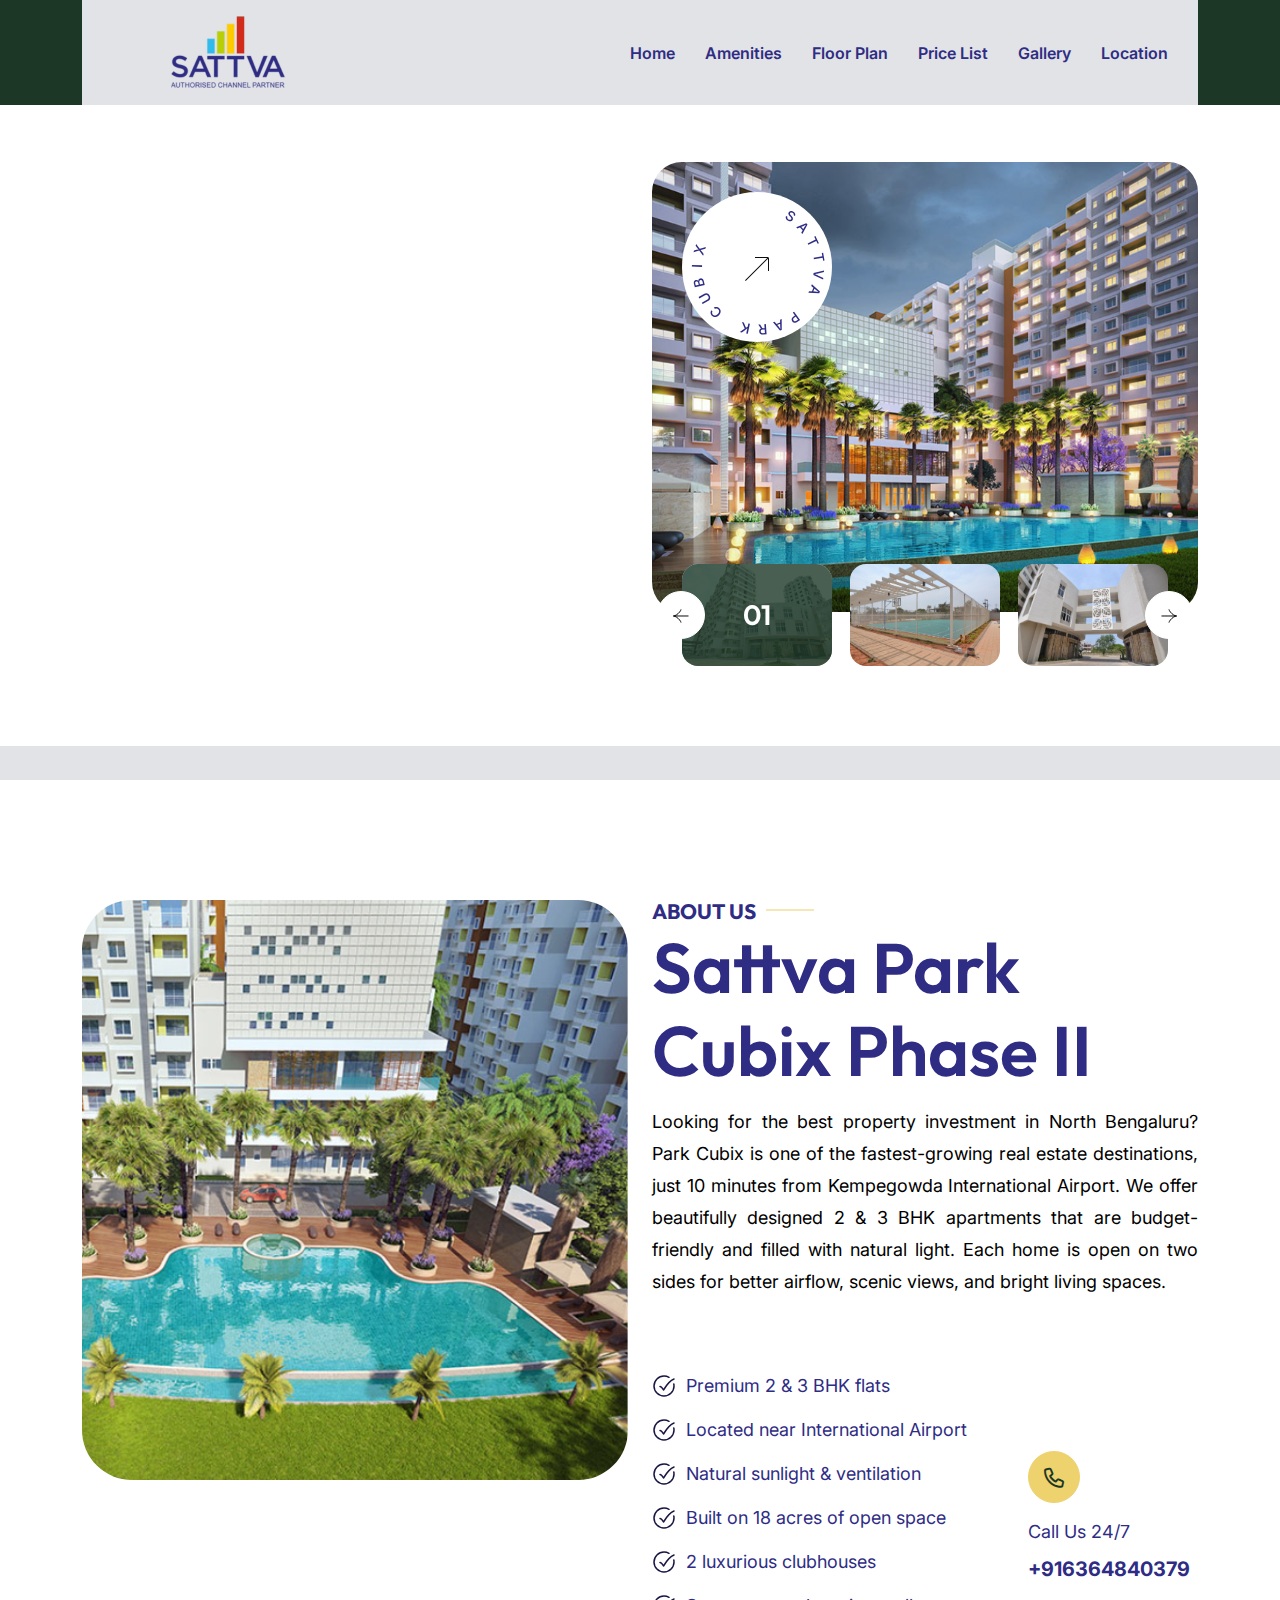
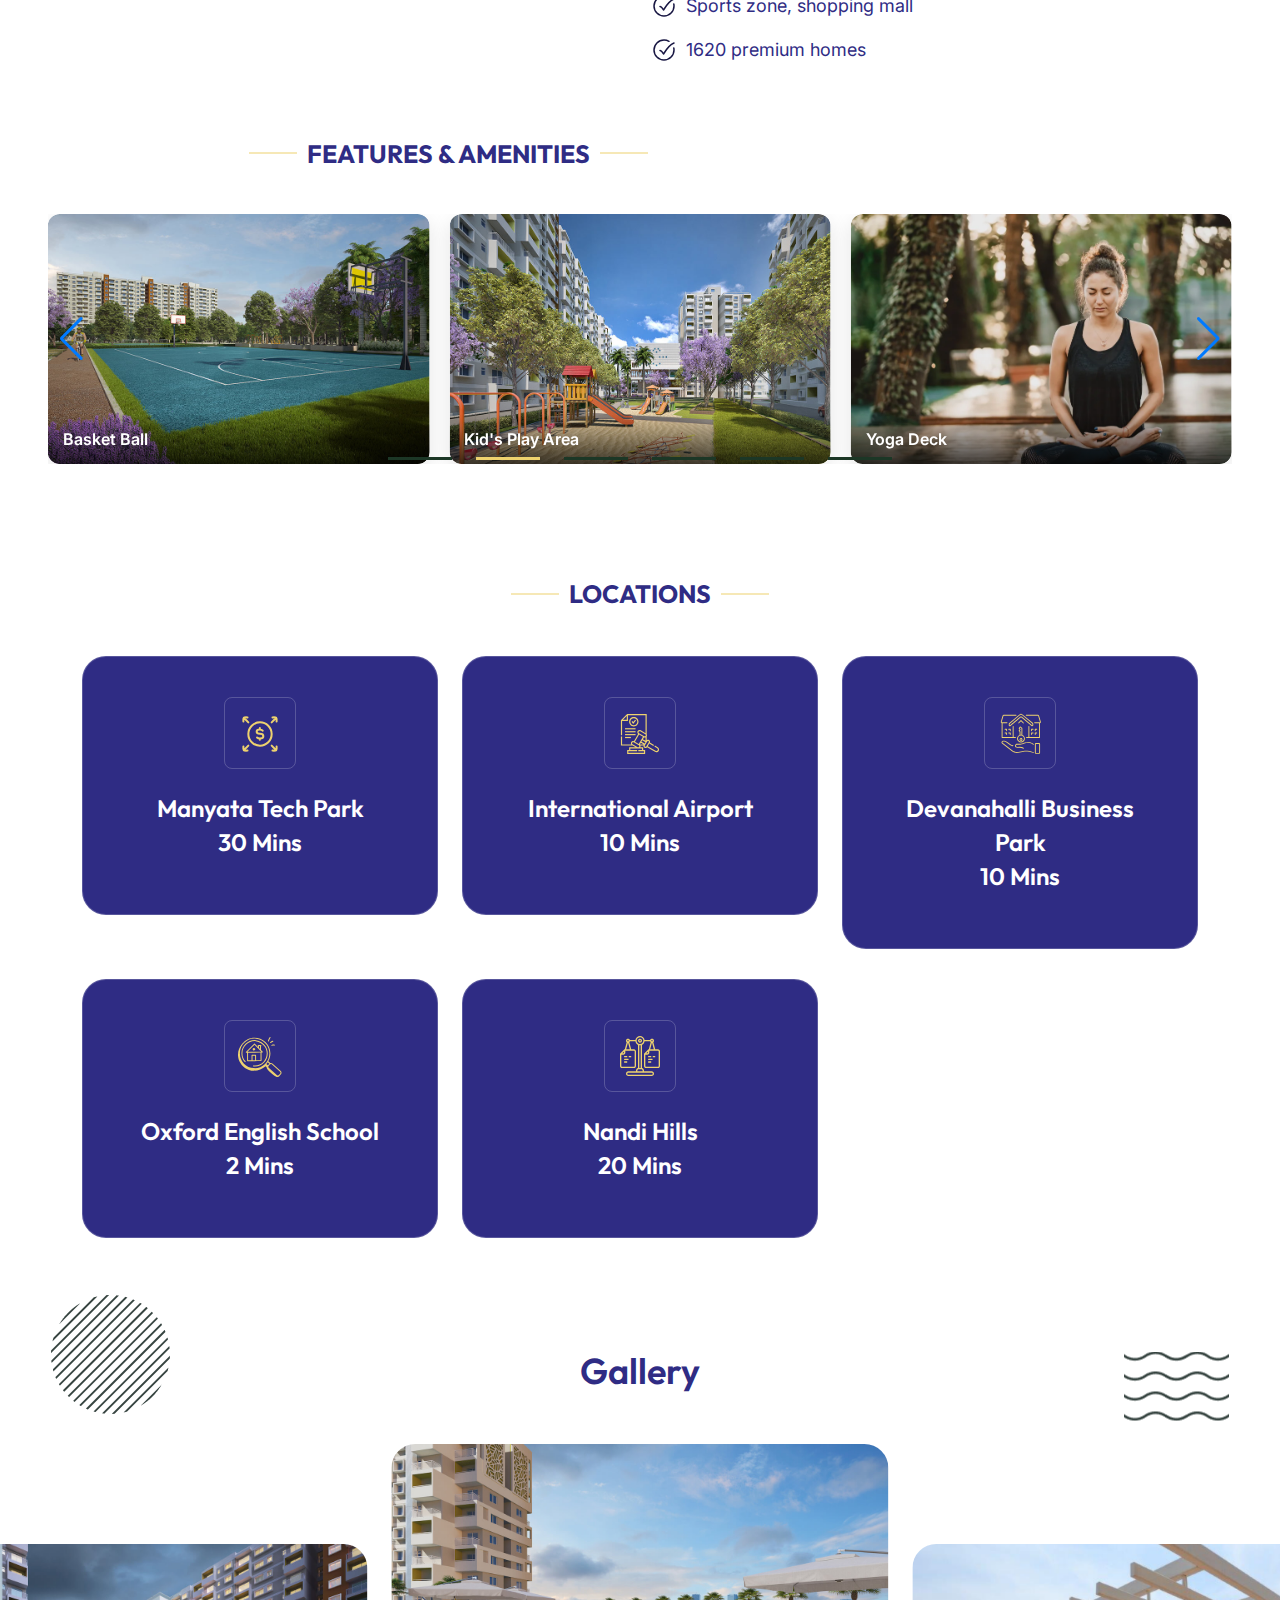
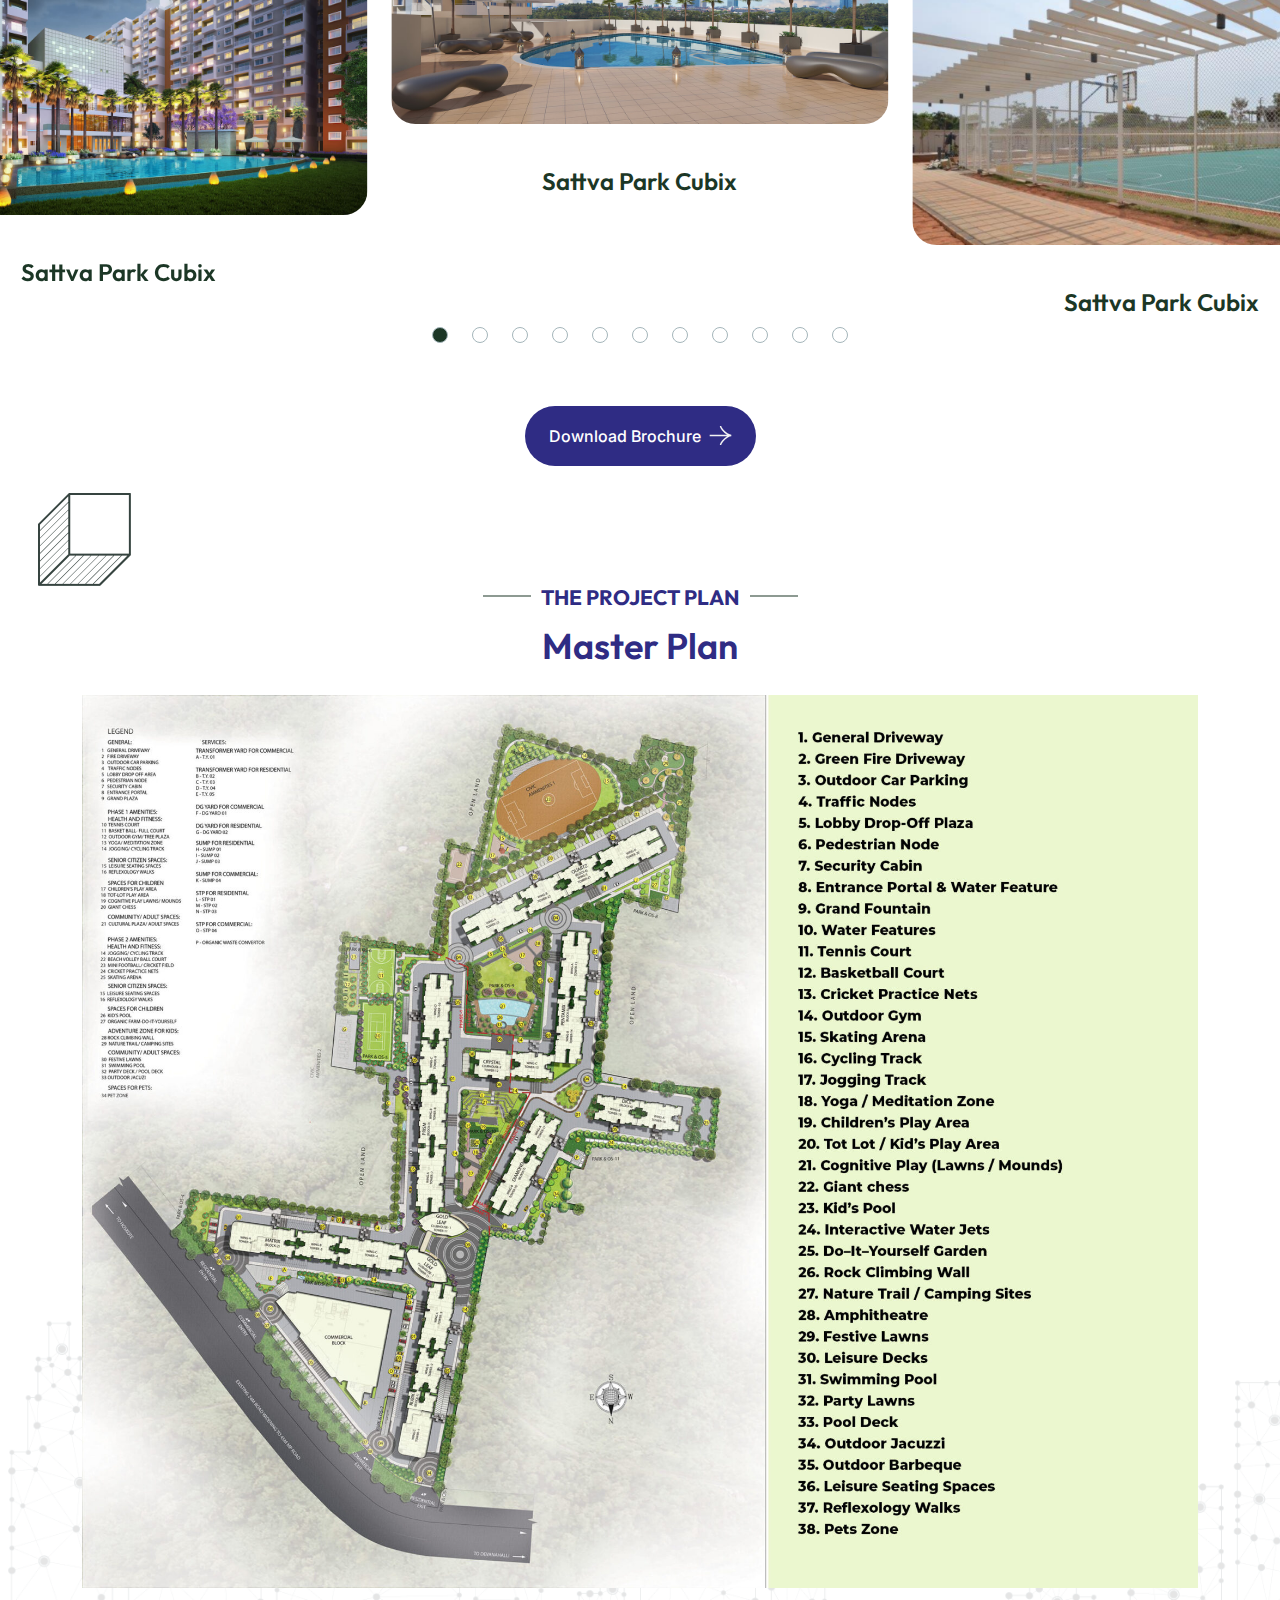
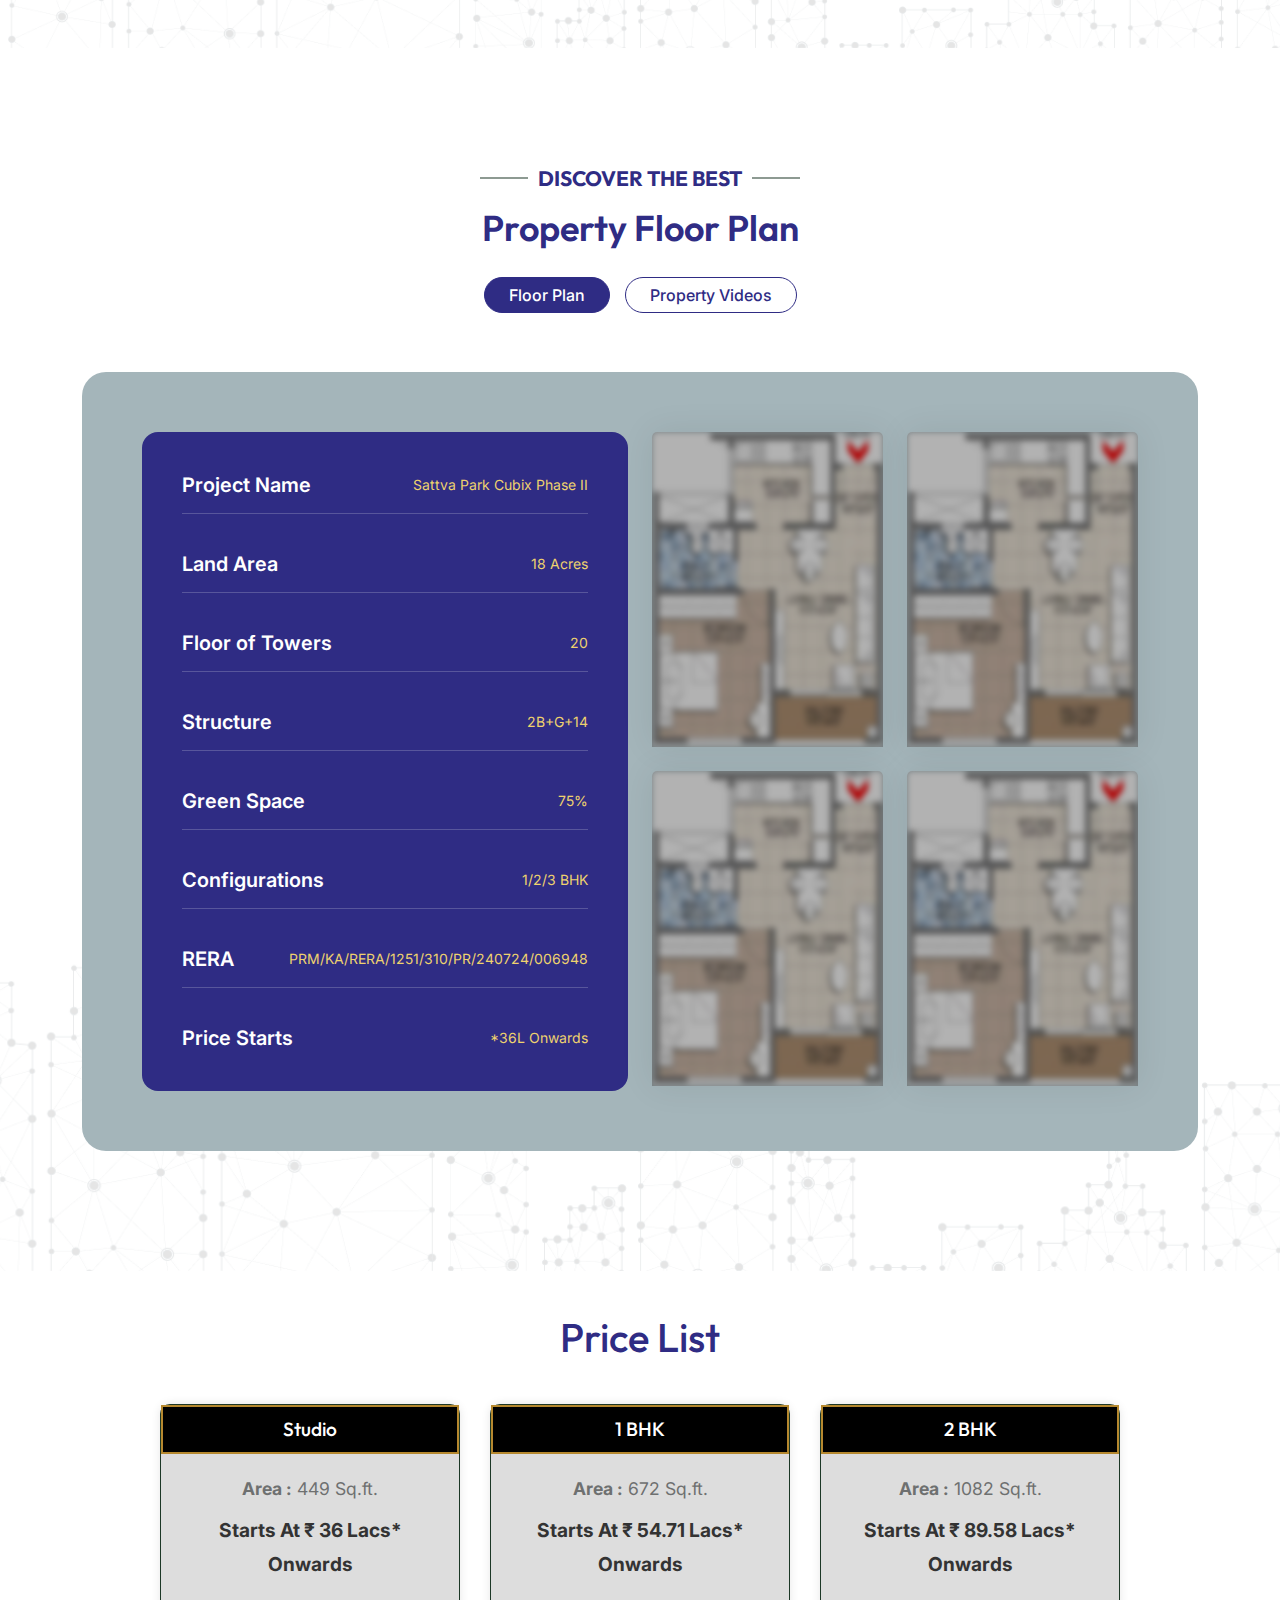
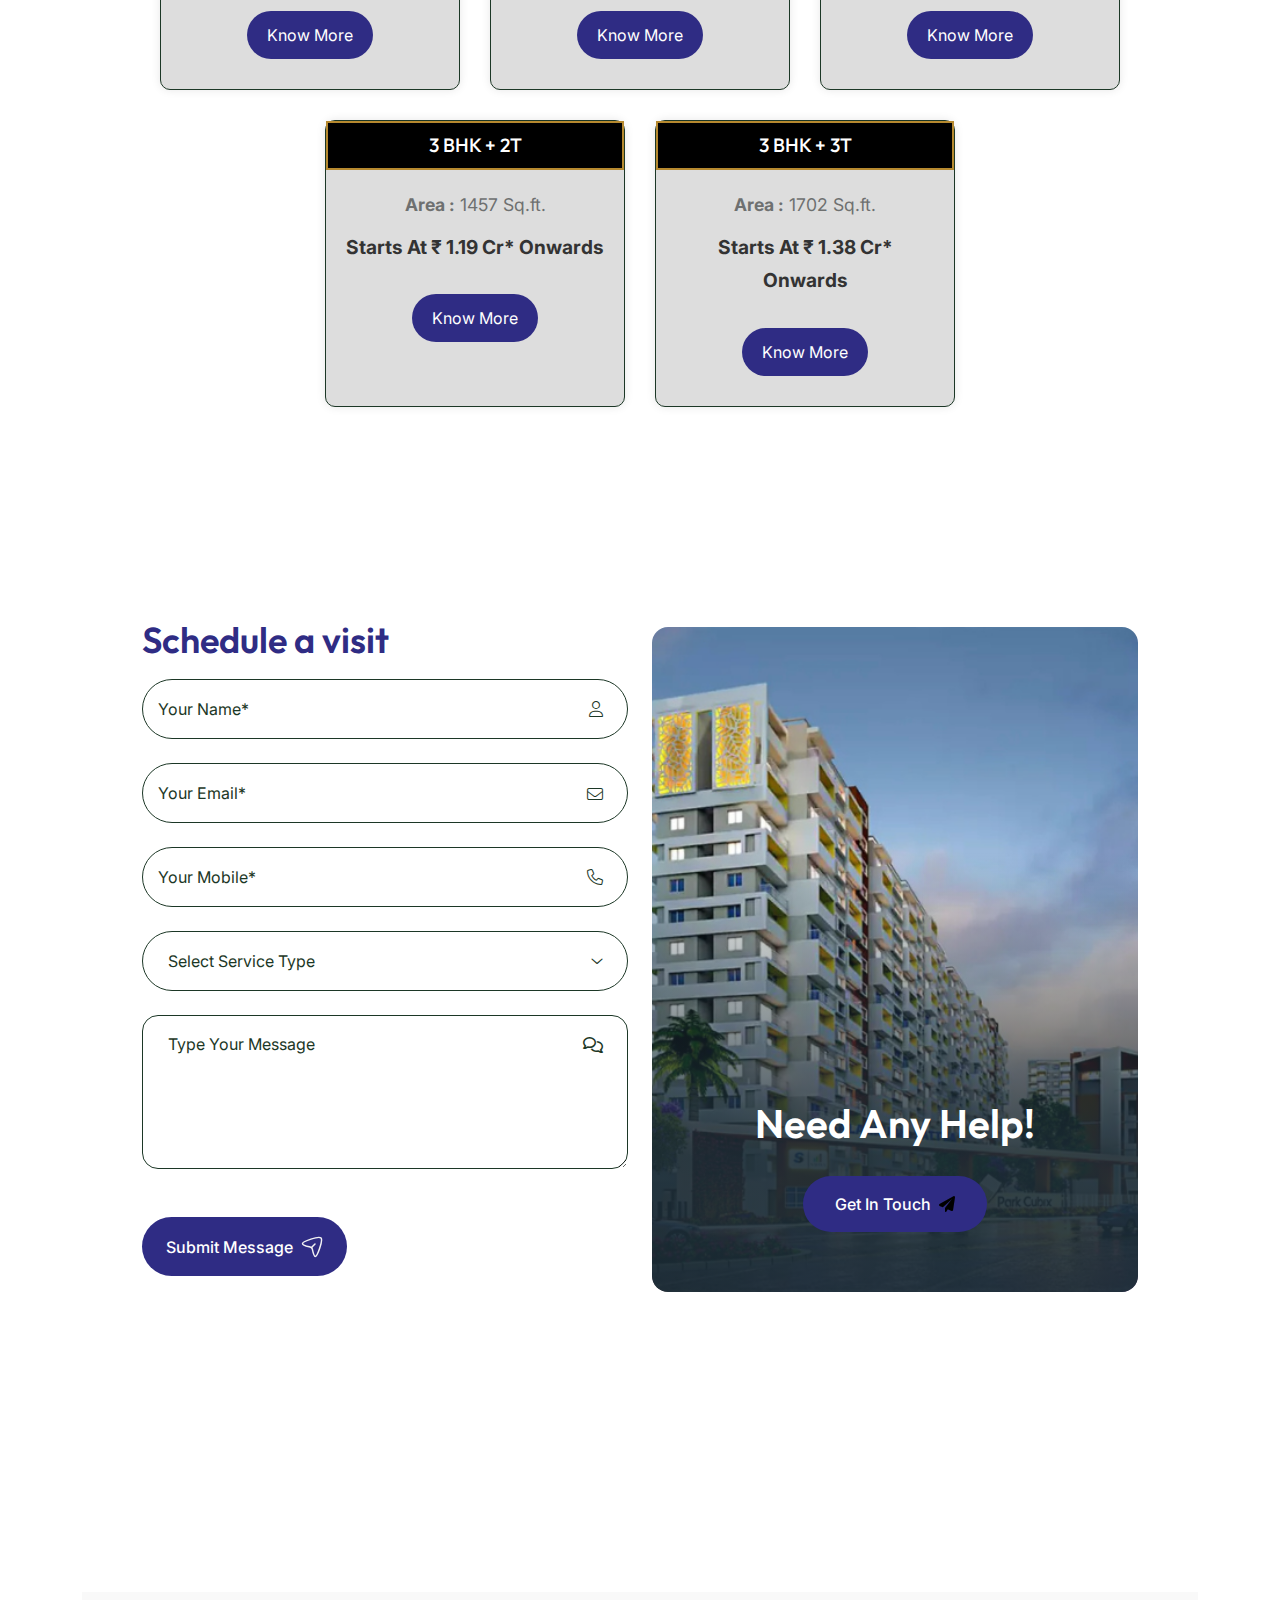
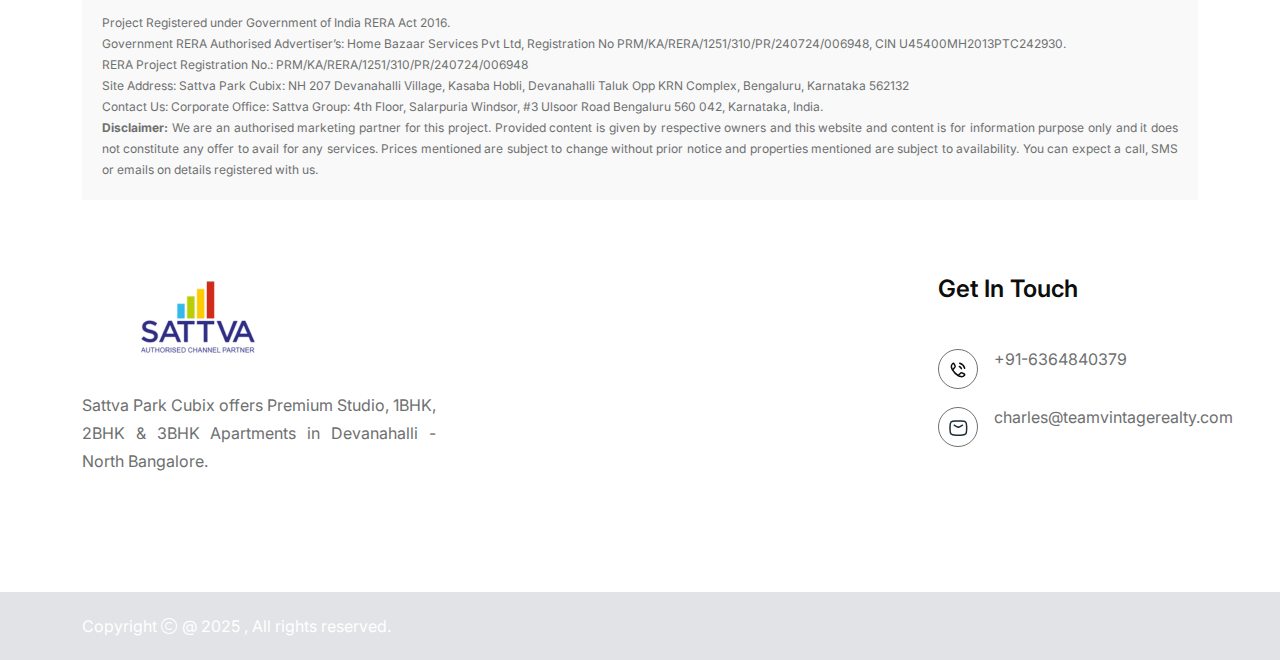
==== index.html @ a57d0920 "meta title and desc change" ====
<!DOCTYPE html>
<html class="no-js" lang="zxx" dir="ltr">
  <head>
    <meta charset="utf-8" />
    <meta http-equiv="x-ua-compatible" content="ie=edge" />
    <title>
      Sattva Park Cubix Devanahalli – Luxury 2 & 3BHK Apartments Bangalore
    </title>
    <meta name="author" content="Sattva" />
    <meta name="description" content="Ready-to-move smart homes by Sattva Group. Premium 2 & 3BHK flats near Bangalore Airport with top-class amenities. Book your site visit today!">
<meta name="keywords" content="Sattva Park Cubix, Park Cubix Phase 2, luxury apartments Bangalore, 2BHK flats Devanahalli, 3BHK for sale Bangalore, Sattva Group projects, ready to move flats near Airport, modern apartments Bangalore, premium homes Devanahalli">
    <meta name="robots" content="INDEX,FOLLOW" />

    <!-- Mobile Specific Metas -->
    <meta
      name="viewport"
      content="width=device-width, initial-scale=1, shrink-to-fit=no"
    />

    <!-- Favicons - Place favicon.ico in the root directory -->
    <link
      rel="apple-touch-icon"
      sizes="57x57"
      href="assets\img\icon\new\icon-57.png"
    />
    <link
      rel="apple-touch-icon"
      sizes="60x60"
      href="assets\img\icon\new\icon-60.png"
    />
    <link
      rel="apple-touch-icon"
      sizes="72x72"
      href="assets\img\icon\new\icon-72.png"
    />
    <link
      rel="apple-touch-icon"
      sizes="76x76"
      href="assets\img\icon\new\icon-76.png"
    />
    <link
      rel="apple-touch-icon"
      sizes="114x114"
      href="assets\img\icon\new\icon-114.png"
    />
    <link
      rel="apple-touch-icon"
      sizes="120x120"
      href="assets\img\icon\new\icon-114.png"
    />
    <link
      rel="apple-touch-icon"
      sizes="144x144"
      href="assets\img\icon\new\icon-144.png"
    />
    <link
      rel="apple-touch-icon"
      sizes="152x152"
      href="assets\img\icon\new\icon-152.png"
    />
    <link
      rel="apple-touch-icon"
      sizes="180x180"
      href="assets\img\icon\new\icon-180.png"
    />
    <link
      rel="icon"
      type="image/png"
      sizes="192x192"
      href="assets\img\icon\new\icon-192.png"
    />
    <!-- <link
      rel="icon"
      type="image/png"
      sizes="32x32"
      href="assets/img/favicons/favicon-32x32.png"
    />
    <link
      rel="icon"
      type="image/png"
      sizes="96x96"
      href="assets/img/favicons/favicon-96x96.png"
    />
    <link
      rel="icon"
      type="image/png"
      sizes="16x16"
      href="assets/img/favicons/favicon-16x16.png"
    /> -->
    <link rel="manifest" href="assets/img/favicons/manifest.json" />
    <meta name="msapplication-TileColor" content="#ffffff" />
    <meta
      name="msapplication-TileImage"
      content="assets\img\icon\new\icon-144.png"
    />
    <meta name="theme-color" content="#ffffff" />

    <!--==============================
	  Google Fonts
	============================== -->
    <link rel="preconnect" href="https://fonts.googleapis.com" />
    <link rel="preconnect" href="https://fonts.gstatic.com" crossorigin />
    <link
      href="https://fonts.googleapis.com/css2?family=Inter:wght@100..900&family=Outfit:wght@100..900&display=swap"
      rel="stylesheet"
    />

    <!--==============================
	    All CSS File
	============================== -->
    <!-- Bootstrap -->
    <link rel="stylesheet" href="assets/css/bootstrap.min.css" />
    <!-- Fontawesome Icon -->
    <link rel="stylesheet" href="assets/css/fontawesome.min.css" />
    <!-- Magnific Popup -->
    <link rel="stylesheet" href="assets/css/magnific-popup.min.css" />
    <!-- Swiper Js -->
    <link rel="stylesheet" href="assets/css/swiper-bundle.min.css" />
    <!-- datetimepicker -->
    <link rel="stylesheet" href="assets/css/jquery.datetimepicker.min.css" />
    <!-- Theme Custom CSS -->
    <link rel="stylesheet" href="assets/css/style.css" />
    <!-- Swiper CSS -->
<link rel="stylesheet" href="https://cdn.jsdelivr.net/npm/swiper@10/swiper-bundle.min.css" />

<!-- Swiper JS -->
<script src="https://cdn.jsdelivr.net/npm/swiper@10/swiper-bundle.min.js"></script>

  </head>

  <body class="bg-theme">
    <style>
     #priceTitle {
  scroll-margin-top: 600px !important;
}
      .th-hero-wrapper {
        background-color: #fff;
      }
      @media (min-width: 700px) {
        .modal-dialog {
          width: 400px;
        }
      }

      .modal-content {
        border-radius: 12px;
        border: none;
        box-shadow: 0 5px 20px rgba(0, 0, 0, 0.2);
      }

      .btn-warning {
        background-color: #bb8832;
        border: none;
      }

      .btn-warning:hover {
        background-color: #a67428;
      }

      input.form-control {
        border-radius: 6px;
        padding: 10px 15px;
        font-size: 16px;
      }

      @media (max-width: 576px) {
        .modal-dialog {
          margin: 1rem;
        }

        .modal-content {
          padding: 1rem;
        }
      }

      .custom-modal {
        background: #fff !important;
        border-radius: 12px;
        border: 1px solid rgba(0, 0, 0, 0.15);
        box-shadow: 0 5px 20px rgba(0, 0, 0, 0.2);
        padding: 1rem;
        position: relative;
      }
      .custom-modal .btn-close {
        filter: invert(1); /* Turns black icon white */
        opacity: 1;
      }

      /* Optional: Add hover effect */
      .custom-modal .btn-close:hover {
        filter: invert(0.8);
      }
      .custom-close {
        position: absolute;
        top: 10px;
        right: 12px;
        z-index: 10;
      }

      .modal-body input.form-control {
        background-color: #f0f9f5;
        border-radius: 8px;
        padding: 10px;
        border: 1px solid #ccc;
        font-size: 14px;
      }

      .modal-body button.btn-warning {
        background-color: #c88d2f;
        border: none;
        border-radius: 8px;
        font-size: 16px;
      }

      .modal-body i.bi {
        font-size: 16px;
      }

      .floor-img {
        width: 100%;
        height: 315px !important;
        filter: blur(3px) !important;
      }

      /* price list*/
.price-section {
  width: 100%;
  padding: 40px 20px;
  box-sizing: border-box;
  text-align: center;
}

.price-section h2 {
  color: #fcfcfc;
  font-size: 2.5em;
  margin-bottom: 40px;
}

.price-grid {
  display: flex;
  flex-wrap: wrap;
  justify-content: center;
  gap: 30px;
}

.price-card {
  background-color: #ddd;
  width: 300px;
  border-radius: 10px;
  padding: 30px 20px;
  box-shadow: 0 0 10px rgba(0,0,0,0.1);
  text-align: left;
  position: relative;
}

.price-card h3 {
  background-color: black;
  color: white;
  padding: 10px;
  margin: -30px -20px 20px;
  font-size: 1.2em;
  border: 2px solid #b6892f;
  text-align: center;
}

.price-card p {
  margin: 10px 0;
  font-size: 1.1em;
}

.price-card p span {
  font-weight: bold;
}

.price-card .price {
  font-weight: bold;
  font-size: 1.2em;
  color: #333;
  text-align: center;
}

.price-card .btn {
  display: inline-block;
  margin-top: 20px;
  padding: 12px 20px;
  background-color: #2f2c84;
  color: white;
  border: none;
  border-radius: 25px;
  font-size: 1em;
  cursor: pointer;
  text-align: center;
  text-decoration: none;
}

.btn:hover {
  background-color: #9a7226;
}

@media (max-width: 768px) {
  .price-card {
    width: 100%;
    max-width: 90%;
  }
}
.about-area-8{
  padding-bottom:5rem
}

      .btn-floor {
        margin: 24px;
        background-color: #bb8832;
        color: white;
        padding: 12px 25px;
        font-size: 16px;
        border: none;
        border-radius: 30px;
        cursor: pointer;
        font-weight: bold;
        box-shadow: 0 4px 10px rgba(0, 0, 0, 0.2);
        transition: background-color 0.3s ease;
      }

      .btn-floor:hover {
        background-color: #a16e1c;
      }
      .sidebar-btn{
        background-color: transparent;
      }
      .header-layout4 .menu-area,.header-layout4 .sticky-wrapper.sticky,.bg-theme{
background-color: #E1E3E6 !important
      }
      .about-area-8,#features,#ourLocations,.pfd-card,.mobile-logo,#contact-sec,#priceList{
        background-color:#ffffff !important ;
      }
.main-menu a,.text-theme,.sub-title3,.hero-8 .about-tag .about-experience-tag,.sub-title3,.sec-title,.checklist.style6 li,.btn-title,.priceList{
  color: #2f2c84 !important;
}
.checklist.style6 li:before{
  filter: brightness(0.5);
}
 .th-btn.style-border,.th-btn.style-border:hover,.sidebar-btn.style2 .line,.th-btn.style2,.style5,.sidebar-btn span{
  background-color:#2f2c84 !important
}
.th-btn,.th-btn:hover,.th-btn.style-border:hover{
  color:#ffffff;
  cursor: pointer;
}
.th-btn.style-border4,.property-plan-tabs .nav-item .nav-link{
  border: 1px solid #2f2c84;
  color: #2f2c84 !important;
}
.th-btn.style-border4:hover,.property-plan-tabs .nav-item .nav-link.active,.th-btn{
  background-color:#2f2c84 ;
  color:#ffffff !important;
}
.hero-8{
  padding-top: 10rem !important;
  margin-bottom: 34px !important;
}
.hero-desc{
  color:#A4B5BA !important
}
#features {
  scroll-margin-top: 80px; /* Adjust this based on your header height */
}
    </style>
    <!--[if lte IE 9]>
      <p class="browserupgrade">
        You are using an <strong>outdated</strong> browser. Please
        <a href="https://browsehappy.com/">upgrade your browser</a> to improve
        your experience and security.
      </p>
    <![endif]-->

    <!--********************************
   		Code Start From Here 
	******************************** -->
    <!-- <div class="cursor-follower"></div> -->

    <!-- slider drag cursor -->
    <!-- <div class="slider-drag-cursor">
      <i class="fas fa-angle-left me-2"></i> DRAG
      <i class="fas fa-angle-right ms-2"></i>
    </div> -->

    <!--==============================
     Preloader
  ==============================-->
    <!-- <div id="preloader" class="preloader">
      <button class="th-btn style2 preloaderCls">Cancel Preloader</button>
      <div id="loader" class="th-preloader">
        <div class="animation-preloader">
          <div class="txt-loading">
            <span preloader-text="R" class="characters">R</span>

            <span preloader-text="E" class="characters">E</span>

            <span preloader-text="A" class="characters">A</span>

            <span preloader-text="L" class="characters">L</span>

            <span preloader-text="A" class="characters">A</span>

            <span preloader-text="R" class="characters">R</span>
          </div>
        </div>
      </div>
    </div> -->

    <!--==============================
    Mobile Menu
  ============================== -->
    <div class="th-menu-wrapper onepage-nav">
      <div class="th-menu-area text-center">
        <button class="th-menu-toggle"><i class="fal fa-times"></i></button>
        <div class="mobile-logo">
          <a href="index.html">
            <img src="assets/img/project/logo 190.png" alt="Sattva" />
          </a>
        </div>
        <div class="th-mobile-menu">
          <ul>
            <li>
              <a href="#hero"> Home </a>
            </li>
            <li class="">
              <a href="#features"> Amenities </a>
            </li>
            <li class="">
              <a href="#floorPlan"> Floor Plan </a>
            </li>
            <li class="">
              <a href="#pricelist"> Price List </a>
            </li>
            <li class="">
              <a href="#gallerySection"> Gallery </a>
            </li>
            <li class="">
              <a href="#ourLocations"> Location </a>
            </li>
          </ul>
        </div>
      </div>
    </div>
    <!--==============================
    Sidemenu
============================== -->
    <div class="sidemenu-wrapper sidemenu-info d-none d-lg-block">
      <div class="sidemenu-content">
        <button class="closeButton sideMenuCls">
          <i class="far fa-times"></i>
        </button>
        <div class="widget">
          <div class="th-widget-about">
            <div class="about-logo">
              <a href="index.html"
                ><img src="assets/img/project/logo-trans.png" alt="Sattva"
              /></a>
            </div>
            <p class="about-text">
              Sattva Park Cubix offers Premium Studio, 1BHK, 2BHK & 3BHK Apartments in Devanahalli - North Bangalore. 
              The project spreads across 18 Acres (Phase-1: Ready To Occupy & Phase-2: Pre-Launch) and comprises of 
              1608 Premium Homes (2B+G+14 Floors) Open From 2 Sides for cross ventilation & natural sunlight.
            </p>
          </div>
        </div>
        <div class="widget">
          <h3 class="widget_title openCallbackModal">Get In Touch</h3>
          <div class="th-widget-contact">
            <div class="info-box_text">
              <div class="icon">
                <img src="assets/img/icon/location-dot.svg" alt="img" />
              </div>
              <div class="details">
                <!-- <p>789 Inner Lane, Holy park,</p> -->
                <p>Devanahalli, Bangalore</p>
              </div> 
            </div>
            <div class="info-box_text">
              <div class="icon">
                <img src="assets/img/icon/phone.svg" alt="img" />
              </div>
              <div class="details">
                <p>
                  <a href="tel:+0123456789" class="info-box_link"
                    >+91-6364840379</a
                  >
                </p>
                <!-- <p>
                  <a href="tel:+09876543210" class="info-box_link"
                    >+09 876 543 210</a
                  >
                </p> -->
              </div>
            </div>
            <div class="info-box_text">
              <div class="icon">
                <img src="assets/img/icon/envelope.svg" alt="img" />
              </div>
              <div class="details">
                <p>
                  <a href="mailto:mailinfo00@sattva.com" class="info-box_link"
                    >charles@teamvintagerealty.com</a
                  >
                </p>
                <!-- <p>
                  <a href="mailto:support24@sattva.com" class="info-box_link"
                    >support24@sattva.com</a
                  >
                </p> -->
              </div>
            </div>
          </div>
        </div>
        <div class="widget newsletter-widget">
          <h3 class="widget_title">Get More Detail</h3>
          <form class="newsletter-form">
            <div class="form-group">
              <input
                class="form-control"
                type="email"
                placeholder="Email Address"
                required=""
              />
              <button type="submit" class="th-btn">
                <i class="far fa-paper-plane text-theme"></i>
              </button>
            </div>
          </form>
          <div class="th-social style2">
            <a href="https://www.facebook.com/"
              ><i class="fab fa-facebook-f"></i
            ></a>
            <a href="https://www.twitter.com/"
              ><i class="fab fa-twitter"></i
            ></a>
            <a href="https://www.linkedin.com/"
              ><i class="fab fa-linkedin-in"></i
            ></a>
            <!-- <a href="https://www.behance.com/"
              ><i class="fab fa-behance"></i
            ></a>
            <a href="https://www.vimeo.com/"><i class="fab fa-vimeo-v"></i></a> -->
          </div>
        </div>
      </div>
    </div>
    <!-- Button to trigger modal (optional) -->

    <!-- Modal -->
    <div
      class="modal fade"
      id="callbackModal"
      tabindex="-1"
      aria-labelledby="callbackModalLabel"
      aria-hidden="true"
    >
      <div class="modal-dialog modal-sm modal-dialog-centered">
        <div class="modal-content custom-modal">
          <button
            type="button"
            class="btn-close custom-close"
            data-bs-dismiss="modal"
            aria-label="Close"
          ></button>

          <div class="modal-body text-center">
            <img
              src="assets/img/sattvalogo.png"
              alt="Sattva Logo"
              class="img-fluid mb-3"
              style="max-height: 60px"
            />
            <form id="contact-form">
            <input
            name="name"
              type="text"
              class="form-control mb-2"
              placeholder="Your Full Name"
              required
            />
            <input
              type="email"
              name="email"
              class="form-control mb-2"
              placeholder="Email Address"
              required
            />
            <input
              type="text"
              name="mobile"
              class="form-control mb-3"
              placeholder="Phone/Mobile"
              required
            />
            <input type="hidden" name="_cc" value="visupriya.udt@gmail.com,sujaymaster111@gmail.com">
            <input type="hidden" name="_captcha" value="false">
            <button type="submit" name="mobile" class="btn btn-warning w-100 fw-bold mb-2">
              GET CALL BACK
            </button>
          </form>
            <button
              class="btn btn-warning w-100 d-flex align-items-center justify-content-center"
            >
              <i class="bi bi-telephone-fill me-2"></i> +916364840379
            </button>
            <div id="status" style="color: green;margin-top: 1rem;"></div>
          </div>
        </div>
      </div>
    </div>

    <!--==============================
	Header Area
==============================-->
    <header class="th-header header-layout4 onepage-nav">
      <div class="sticky-wrapper">
        <!-- Main Menu Area -->
        <div class="container">
          <div class="menu-area">
            <div class="row align-items-center justify-content-between">
              <div class="col-auto">
                <div class="header-logo">
                  <a href="index.html">
                    <img src="assets/img/project/logo-trans.png" alt="Sattva" />
                  </a>
                </div>
              </div>
              <div class="col-auto">
                <nav class="main-menu d-none d-lg-inline-block">
                  <ul>
                    <li class="">
                      <a href="#hero"> Home </a>
                    </li>
                    <li class="">
                      <a href="#features"> Amenities </a>
                    </li>
                    <li class="">
                      <a href="#floorPlan"> Floor Plan </a>
                    </li>
                    <li class="">
                      <a href="#priceTitle"> Price List </a>
                    </li>
                    <li class="">
                      <a href="#gallerySection"> Gallery </a>
                    </li>
                    <li class="">
                      <a href="#ourLocations"> Location </a>
                    </li>
                    <!-- <li><a href="#about-sec"> About Us </a></li>
                    <li>
                      <a href="#property-sec"> Properties </a>
                    </li>
                    <li>
                      <a href="#team-sec"> Agents </a>
                    </li>
                    <li>
                      <a href="#blog-sec"> Blog </a>
                    </li>
                    <li><a href="#contact-sec"> Contact Us </a></li> -->
                  </ul>
                </nav>
                <div class="header-button d-flex d-lg-none">
                  <button type="button" class="th-menu-toggle sidebar-btn">
                    <span class="line"></span>
                    <span class="line"></span>
                    <span class="line"></span>
                  </button>
                </div>
              </div>
              <div class="col-auto d-none d-xxl-block">
                <div class="header-button">
                  <a
                    onclick="openCallbackModal()"
                    class="th-btn style-border th-btn-icon"
                    >Request A Visit</a
                  >
                  <button
                    type="button"
                    class="simple-icon sideMenuInfo sidebar-btn style2"
                  >
                    <span class="line"></span>
                    <span class="line"></span>
                    <span class="line"></span>
                  </button>
                </div>
              </div>
            </div>
          </div>
        </div>
      </div>
    </header>

    <!--==============================
Hero Area
==============================-->
    <div class="th-hero-wrapper hero-8" id="hero">
      <div class="container">
        <div
          class="swiper th-slider hero-slider8"
          id="heroSlide8"
          data-slider-options='{"effect":"fade","loop":false,"autoHeight": true,"thumbs":{"swiper":".hero-grid-thumb"}}'
        >
          <div class="swiper-wrapper">
            <div class="swiper-slide">
              <div class="hero-inner">
                <div class="row gy-50 align-items-center">
                  <div class="col-xl-6">
                    <div class="hero-style8">
                      <span
                        class="sub-title3 before-none"
                        data-ani="slideinup"
                        data-ani-delay="0.3s"
                        ></span
                      >
                      <h6 class="hero-title text-theme">
                        <span
                          class="title1"
                          data-ani="slideinup"
                          data-ani-delay="0.4s"
                        >
                        Live Close to Airport, Work, and Nature 
                        </span>
                      </h6>
                      <p
                        class="hero-text text-theme hero-desc"
                        data-ani="slideinup"
                        data-ani-delay="0.6s"
                      >Sattva Park Cubix – Premium Studio, 1, 2 & 3 BHK Apartments in Devanahalli, North Bangalore.
                      Spread across 18 acres with 1608 premium homes (2B+G+14 floors), offering excellent cross ventilation and natural sunlight. 
                      Phase 1: Ready to Occupy | Phase 2: Pre-Launch.Premium 1, 2 & 3 BHK Apartments in Devanahalli – Book Now!
                      </p>
                      <div
                        class="btn-wrap"
                        data-ani="slideinup"
                        data-ani-delay="0.7s"
                      >
                        <a
                          onclick="openCallbackModal()"
                          class="th-btn style2 th-btn-icon"
                          >Request A Visit</a
                        >
                        <a
                          href="contact.html"
                          class="th-btn style-border4 th-btn-icon openCallbackModal"
                          >Download Brochures</a
                        >
                      </div>
                    </div>
                  </div>
                  <div class="col-xl-6">
                    <div class="hero-thumb8-1">
                      <div
                        class="thumb"
                        data-mask-src="assets\img\project\sattva-8011.png"
                      >
                        <img
                          src="assets\img\sattva-banner.png"
                          alt="img"
                        />
                      </div>
                      <div class="about-tag">
                        <div class="about-experience-tag">
                          <span class="circle-title-anime"
                            >Sattva Park Cubix</span
                          >
                        </div>
                        <div class="about-tag-thumb">
                          <img
                            src="assets/img/icon/arrow-long-top2.svg"
                            alt="img"
                          />
                        </div>
                      </div>
                    </div>
                  </div>
                </div>
              </div>
            </div>
            <div class="swiper-slide">
              <div class="hero-inner">
                <div class="row gy-50 align-items-center">
                  <div class="col-xl-6">
                    <div class="hero-style8">
                      <span
                        class="sub-title3 before-none"
                        data-ani="slideinup"
                        data-ani-delay="0.3s"
                        ></span
                      >
                      <h1 class="hero-title text-theme">
                        <span
                          class="title1"
                          data-ani="slideinup"
                          data-ani-delay="0.4s"
                        >
                        Ready-to-Move Apartments in Devanahalli 
                        </span>
                      </h1>
                      <p
                        class="hero-text text-theme hero-desc"
                        data-ani="slideinup"
                        data-ani-delay="0.6s"
                      >
                      Sattva Park Cubix – Premium Studio, 1, 2 & 3 BHK Apartments in Devanahalli, North Bangalore.
                      Spread across 18 acres with 1608 premium homes (2B+G+14 floors), offering excellent cross ventilation and natural sunlight. 
                      Phase 1: Ready to Occupy | Phase 2: Pre-Launch.Premium 1, 2 & 3 BHK Apartments in Devanahalli – Book Now!
                      </p>
                      <div
                        class="btn-wrap"
                        data-ani="slideinup"
                        data-ani-delay="0.7s"
                      >
                        <a
                          href="contact.html"
                          class="th-btn style2 th-btn-icon openCallbackModal"
                          >Request A Visit</a
                        >
                        <a
                          href="contact.html"
                          class="th-btn style-border4 th-btn-icon openCallbackModal"
                          >Download Brochures</a
                        >
                      </div>
                    </div>
                  </div>
                  <div class="col-xl-6">
                    <div class="hero-thumb8-1">
                      <div
                        class="thumb"
                        data-mask-src="assets\img\project\sattva-8012.png"
                      >
                        <img
                          src="assets\img\sattva-banner.png"
                          alt="img"
                        />
                      </div>
                      <div class="about-tag">
                        <div class="about-experience-tag">
                          <span class="circle-title-anime"
                            >Sattva Your Dream Home</span
                          >
                        </div>
                        <div class="about-tag-thumb">
                          <img
                            src="assets/img/icon/arrow-long-top2.svg"
                            alt="img"
                          />
                        </div>
                      </div>
                    </div>
                  </div>
                </div>
              </div>
            </div>
            <div class="swiper-slide">
              <div class="hero-inner">
                <div class="row gy-50 align-items-center">
                  <div class="col-xl-6">
                    <div class="hero-style8">
                      <span
                        class="sub-title3 before-none"
                        data-ani="slideinup"
                        data-ani-delay="0.3s"
                        ></span
                      >
                      <h1 class="hero-title text-theme">
                        <span
                          class="title1"
                          data-ani="slideinup"
                          data-ani-delay="0.4s"
                        >
                        Your Dream Home in Devanahalli
                        </span>
                      </h1>
                      <p
                        class="hero-text text-theme hero-desc"
                        data-ani="slideinup"
                        data-ani-delay="0.6s"
                      >
                      Sattva Park Cubix – Premium Studio, 1, 2 & 3 BHK Apartments in Devanahalli, North Bangalore.
                      Spread across 18 acres with 1608 premium homes (2B+G+14 floors), offering excellent cross ventilation and natural sunlight. 
                      Phase 1: Ready to Occupy | Phase 2: Pre-Launch.Premium 1, 2 & 3 BHK Apartments in Devanahalli – Book Now!
                      </p>
                      <div
                        class="btn-wrap"
                        data-ani="slideinup"
                        data-ani-delay="0.7s"
                      >
                        <a
                          href="contact.html"
                          class="th-btn style2 th-btn-icon openCallbackModal"
                          >Request A Visit</a
                        >
                        <a
                          href="contact.html"
                          class="th-btn style-border4 th-btn-icon openCallbackModal"
                          >Download Brochures</a
                        >
                      </div>
                    </div>
                  </div>
                  <div class="col-xl-6">
                    <div class="hero-thumb8-1">
                      <div
                        class="thumb"
                        data-mask-src="assets\img\project\sattva-8013.png"
                      >
                        <img
                          src="assets\img\project\sattva-801b2.png"
                          alt="img"
                        />
                      </div>
                      <div class="about-tag">
                        <div class="about-experience-tag">
                          <span class="circle-title-anime"
                            >Sattva Your Dream Home</span
                          >
                        </div>
                        <div class="about-tag-thumb">
                          <img
                            src="assets/img/icon/arrow-long-top2.svg"
                            alt="img"
                          />
                        </div>
                      </div>
                    </div>
                  </div>
                </div>
              </div>
            </div>
            <div class="swiper-slide">
              <div class="hero-inner">
                <div class="row gy-50 align-items-center">
                  <div class="col-xl-6">
                    <div class="hero-style8">
                      <span
                        class="sub-title3 before-none"
                        data-ani="slideinup"
                        data-ani-delay="0.3s"
                        ></span
                      >
                      <h1 class="hero-title text-theme">
                        <span
                          class="title1"
                          data-ani="slideinup"
                          data-ani-delay="0.4s"
                        >
                        Book Your 2/3 BHK at Sattva Park Cubix
                        </span>
                      </h1>
                      <p
                        class="hero-text text-theme hero-desc"
                        data-ani="slideinup"
                        data-ani-delay="0.6s"
                      >
                      Sattva Park Cubix – Premium Studio, 1, 2 & 3 BHK Apartments in Devanahalli, North Bangalore.
                      Spread across 18 acres with 1608 premium homes (2B+G+14 floors), offering excellent cross ventilation and natural sunlight. 
                      Phase 1: Ready to Occupy | Phase 2: Pre-Launch.Premium 1, 2 & 3 BHK Apartments in Devanahalli – Book Now!
                      </p>
                      <div
                        class="btn-wrap"
                        data-ani="slideinup"
                        data-ani-delay="0.7s"
                      >
                        <a
                          href="contact.html"
                          class="th-btn style2 th-btn-icon openCallbackModal"
                          >Request A Visit</a
                        >
                        <a
                          href="contact.html"
                          class="th-btn style-border4 th-btn-icon openCallbackModal"
                          >Download Brochures</a
                        >
                      </div>
                    </div>
                  </div>
                  <div class="col-xl-6">
                    <div class="hero-thumb8-1">
                      <div
                        class="thumb"
                        data-mask-src="assets\img\project\sattva-8014.png"
                      >
                        <img
                          src="assets\img\project\sattva-801b1.png"
                          alt="img"
                        />
                      </div>
                      <div class="about-tag">
                        <div class="about-experience-tag">
                          <span class="circle-title-anime"
                            >Sattva Your Dream Home</span
                          >
                        </div>
                        <div class="about-tag-thumb">
                          <img
                            src="assets/img/icon/arrow-long-top2.svg"
                            alt="img"
                          />
                        </div>
                      </div>
                    </div>
                  </div>
                </div>
              </div>
            </div>
            <div class="swiper-slide">
              <div class="hero-inner">
                <div class="row gy-50 align-items-center">
                  <div class="col-xl-6">
                    <div class="hero-style8">
                      <span
                        class="sub-title3 before-none"
                        data-ani="slideinup"
                        data-ani-delay="0.3s"
                        ></span
                      >
                      <h1 class="hero-title text-theme">
                        <span
                          class="title1"
                          data-ani="slideinup"
                          data-ani-delay="0.4s"
                        >
                        Live Green, Live Smart – Sattva Park Cubix 
                        </span>
                      </h1>
                      <p
                        class="hero-text text-theme hero-desc"
                        data-ani="slideinup"
                        data-ani-delay="0.6s"
                      >
                      Sattva Park Cubix – Premium Studio, 1, 2 & 3 BHK Apartments in Devanahalli, North Bangalore.
                      Spread across 18 acres with 1608 premium homes (2B+G+14 floors), offering excellent cross ventilation and natural sunlight. 
                      Phase 1: Ready to Occupy | Phase 2: Pre-Launch.Premium 1, 2 & 3 BHK Apartments in Devanahalli – Book Now!.
                      </p>
                      <div
                        class="btn-wrap"
                        data-ani="slideinup"
                        data-ani-delay="0.7s"
                      >
                        <a
                          href="contact.html"
                          class="th-btn style2 th-btn-icon openCallbackModal"
                          >Request A Visit</a
                        >
                        <a
                          href="contact.html"
                          class="th-btn style-border4 th-btn-icon openCallbackModal"
                          >Download Brochures</a
                        >
                      </div>
                    </div>
                  </div>
                  <div class="col-xl-6">
                    <div class="hero-thumb8-1">
                      <div
                        class="thumb"
                        data-mask-src="assets\img\project\sattva-8015.png"
                      >
                        <img
                          src="assets\img\sattva-banner.png"
                          alt="img"
                        />
                      </div>
                      <div class="about-tag">
                        <div class="about-experience-tag">
                          <span class="circle-title-anime"
                            >Sattva Your Dream Home</span
                          >
                        </div>
                        <div class="about-tag-thumb">
                          <img
                            src="assets/img/icon/arrow-long-top2.svg"
                            alt="img"
                          />
                        </div>
                      </div>
                    </div>
                  </div>
                </div>
              </div>
            </div>
            <div class="swiper-slide">
              <div class="hero-inner">
                <div class="row gy-50 align-items-center">
                  <div class="col-xl-6">
                    <div class="hero-style8">
                      <span
                        class="sub-title3 before-none"
                        data-ani="slideinup"
                        data-ani-delay="0.3s"
                        ></span
                      >
                      <h1 class="hero-title text-theme">
                        <span
                          class="title1"
                          data-ani="slideinup"
                          data-ani-delay="0.4s"
                        >
                        Discover Premium Apartments in Devanahalli 
                        </span>
                      </h1>
                      <p
                        class="hero-text text-theme hero-desc"
                        data-ani="slideinup"
                        data-ani-delay="0.6s"
                      >
                      Sattva Park Cubix – Premium Studio, 1, 2 & 3 BHK Apartments in Devanahalli, North Bangalore.
                      Spread across 18 acres with 1608 premium homes (2B+G+14 floors), offering excellent cross ventilation and natural sunlight. 
                      Phase 1: Ready to Occupy | Phase 2: Pre-Launch.Premium 1, 2 & 3 BHK Apartments in Devanahalli – Book Now!
                      <div
                        class="btn-wrap"
                        data-ani="slideinup"
                        data-ani-delay="0.7s"
                      >
                        <a
                          href="contact.html"
                          class="th-btn style2 th-btn-icon openCallbackModal"
                          >Request A Visit</a
                        >
                        <a
                          href="contact.html"
                          class="th-btn style-border4 th-btn-icon openCallbackModal"
                          >View All Properties</a
                        >
                      </div>
                    </div>
                  </div>
                  <div class="col-xl-6">
                    <div class="hero-thumb8-1">
                      <div
                        class="thumb"
                        data-mask-src="assets\img\project\sattva-8016.png"
                      >
                        <img
                          src="assets\img\project\sattva-801b2.png"
                          alt="img"
                        />
                      </div>
                      <div class="about-tag">
                        <div class="about-experience-tag">
                          <span class="circle-title-anime"
                            >Sattva Your Dream Home</span
                          >
                        </div>
                        <div class="about-tag-thumb">
                          <img
                            src="assets/img/icon/arrow-long-top2.svg"
                            alt="img"
                          />
                        </div>
                      </div>
                    </div>
                  </div>
                </div>
              </div>
            </div>
          </div>
        </div>

        <div class="row gx-60 justify-content-end">
          <div class="col-xl-6">
            <div class="slider-area hero-slider-thumb-wrap">
              <div
                class="swiper th-slider hero-grid-thumb"
                data-slider-options='{"effect":"slide","loop":false,"slidesPerView":"3", "spaceBetween":"18px"}'
              >
                <div class="swiper-wrapper">
                  <div class="swiper-slide">
                    <div class="box-img">
                      <img
                        src="assets\img\project\sattva-8016.png"
                        alt="Image"
                      />
                      <span class="slider-number">01</span>
                    </div>
                  </div>
                  <div class="swiper-slide">
                    <div class="box-img">
                      <img
                        src="assets\img\project\sattva-8011.png"
                        alt="Image"
                      />
                      <span class="slider-number">02</span>
                    </div>
                  </div>
                  <div class="swiper-slide">
                    <div class="box-img">
                      <img
                        src="assets\img\project\sattva-8012.png"
                        alt="Image"
                      />
                      <span class="slider-number">03</span>
                    </div>
                  </div>
                  <div class="swiper-slide">
                    <div class="box-img">
                      <img
                        src="assets\img\project\sattva-8013.png"
                        alt="Image"
                      />
                      <span class="slider-number">04</span>
                    </div>
                  </div>
                  <div class="swiper-slide">
                    <div class="box-img">
                      <img
                        src="assets\img\project\sattva-8014.png"
                        alt="Image"
                      />
                      <span class="slider-number">05</span>
                    </div>
                  </div>
                  <div class="swiper-slide">
                    <div class="box-img">
                      <img
                        src="assets\img\project\sattva-8015.png"
                        alt="Image"
                      />
                      <span class="slider-number">06</span>
                    </div>
                  </div>
                </div>
              </div>
              <button
                data-slider-prev="#heroSlide8"
                class="slider-arrow style3"
              >
                <img src="assets/img/icon/arrow-left.svg" alt="img" />
              </button>
              <button
                data-slider-next="#heroSlide8"
                class="slider-arrow style3 slider-next"
              >
                <img src="assets/img/icon/arrow-right.svg" alt="img" />
              </button>
            </div>
          </div>
        </div>
      </div>
    </div>





    <!--======== / Hero Section ========-->
    
     <!--==============================
About Area  
==============================-->
<div class="about-area-8 space-top" id="about-sec">
  <div class="container">
    <div class="row gx-80 justify-content-between">
      <div class="col-xl-6">
        <div class="img-box8 mb-50 mb-xl-0">
          <div class="img1">
            <img src="assets/img/project/day-580.png" alt="img" />
          </div>
        </div>
      </div>
      <div class="col-xl-6">
        <div class="title-area mb-15">
          <span class="sub-title3 text-theme2 before-none">ABOUT US</span>
          <h1 class="sec-title text-white">Sattva Park Cubix Phase II</h1>
        </div>
        <p class="sec-text text-light" >
          Looking for the best property investment in North Bengaluru?
          Park Cubix is one of the fastest-growing real estate destinations, just 10 minutes from Kempegowda International Airport.
          
          We offer beautifully designed 2 & 3 BHK apartments that are budget-friendly and filled with natural light. 
          Each home is open on two sides for better airflow, scenic views, and bright living spaces.     </p>
        <div class="about-wrap8">
          <div class="checklist style6">
            <ul>
              <li>Premium 2 & 3 BHK flats </li>
              <li>Located near International Airport</li>
              <li> Natural sunlight & ventilation</li>
              <li>Built on 18 acres of open space</li>
              <li>2 luxurious clubhouses </li>
              <li> Sports zone, shopping mall </li>
              <li>1620 premium homes</li>

            </ul>
          </div>
          <div class="call-btn style2">
            <div class="icon-btn">
              <i class="far fa-phone"></i>
            </div>
            <div class="btn-content">
              <h6 class="btn-title">Call Us 24/7</h6>
              <span class="btn-text"
                ><a href="tel:99524 02011">+916364840379</a></span>
              
            </div>
          </div>
        </div>
        <!-- <div class="btn-wrap mt-40">
          <div class="about8-feature-list">
            <div class="about-feature">
              <img src="assets/img/icon/about-icon8-1.svg" alt="img" />
              <div class="media-body">
                <h4 class="box-title">4</h4>
                <p class="text">Bed</p>
              </div>
            </div>
            <div class="about-feature">
              <img src="assets/img/icon/about-icon8-2.svg" alt="img" />
              <div class="media-body">
                <h4 class="box-title">2</h4>
                <p class="text">Bath</p>
              </div>
            </div>
            <div class="about-feature">
              <img src="assets/img/icon/about-icon8-3.svg" alt="img" />
              <div class="media-body">
                <h4 class="box-title">1500</h4>
                <p class="text">sq.ft</p>
              </div>
            </div>
            <div class="about-feature">
              <img src="assets/img/icon/about-icon8-4.svg" alt="img" />
              <div class="media-body">
                <h4 class="box-title">Pets</h4>
                <p class="text">Allowed</p>
              </div>
            </div>
          </div>
          <div class="about-profile">
            <div class="avater">
              <img src="assets/img/normal/author_5_1.png" alt="avater" />
            </div>
            <div class="media-body">
              <h5 class="about-profile-name text-white">
                Rechard Smith Colin
              </h5>
              <p class="desig text-white">CEO, Founder of Sattva</p>
            </div>
          </div>
          <div class="signature">
            <img src="assets/img/normal/sign_2_1.png" alt="img" />
          </div> -->
        </div>
      </div>
    </div>
  </div>
</div>
    
    
    
    <!--==============================
Service Area  
==============================-->
<!-- <section class="bg-white space overflow-hidden"
      id="floorPlan"
      data-bg-src="assets/img/bg/property-plan-bg-1.png"
    >
      <div class="container">
        <div class="title-area text-center mb-25">
          <span class="sub-title3 justify-content-center"
            >The project Plan</span
          >
          <h2 class="sec-title text-theme">Master Plan</h2>
        </div>
        <ul
          class="nav nav-tabs property-plan-tabs"
          id="propertyTab"
          role="tablist"
        >
      </div> -->

      <section class="w-100" id="features">
        <div class="container-fluid px-3 px-md-5">
          <div class="row justify-content-center mb-4">
            <div class="col-lg-8 text-center">
              <span class="sub-title3 text-theme2" style="font-size: 25px;">
                Features & Amenities
              </span>
            </div>
          </div>
      
          <!-- Swiper -->
          <div class="swiper amenity-swiper">
            <div class="swiper-wrapper">
              <!-- Slide Item -->
              <div class="swiper-slide">
                <div class="amenity-card">
                  <img src="assets/img/project/badminton.png" alt="Adventure Area" />
                  <div class="amenity-title">Badminton</div>
                </div>
              </div>
      
              <div class="swiper-slide">
                <div class="amenity-card">
                  <img src="assets\img\project\basketball-park-cubix.png" alt="Gym" />
                  <div class="amenity-title">Basket Ball</div>
                </div>
              </div>
      
              <div class="swiper-slide">
                <div class="amenity-card">
                  <img src="assets\img\project\Kids-Area-park-cubix.png" alt="Kid's Play Area" />
                  <div class="amenity-title">Kid's Play Area</div>
                </div>
              </div>
      
              <div class="swiper-slide">
                <div class="amenity-card">
                  <img src="assets\img\project\yoga-deck.png" alt="Amphitheatre" />
                  <div class="amenity-title">Yoga Deck</div>
                </div>
              </div>
      
              <div class="swiper-slide">
                <div class="amenity-card">
                  <img src="assets\img\project\yoga.png" alt="Indoor Badminton" />
                  <div class="amenity-title">Yoga</div>
                </div>
              </div>
      
              <div class="swiper-slide">
                <div class="amenity-card">
                  <img src="assets\img\project\Swimming-Pool-Day-View-park-cubi.png" alt="Multipurpose Court" />
                  <div class="amenity-title">Swimming pool</div>
                </div>
              </div>
            </div>
      
            <!-- Swiper Navigation -->
            <div class="swiper-button-next"></div>
            <div class="swiper-button-prev"></div>
            <!-- Swiper Pagination -->
            <div class="swiper-pagination"></div>
          </div>
        </div>
      </section>
      
<!--slide-->

<!-- <section class="space-top w-100" id="features">
  <div class="container-fluid px-3 px-md-5">
    <div class="row justify-content-center mb-4">
      <div class="col-lg-8 text-center">
        <span class="sub-title3 text-theme2" style="font-size: 25px;">
          Features & Amenities
        </span>
      </div>
    </div>

    <div class="row g-4">
      
      <div class="col-12 col-sm-6 col-lg-4">
        <div class="amenity-card">
          <img src="assets\img\project\Swimming-Pool-Night-View-park-cu.png" alt="Adventure Area" />
          <div class="amenity-title">Swimming Pool</div>
        </div>
      </div>

      <div class="col-12 col-sm-6 col-lg-4">
        <div class="amenity-card">
          <img src="assets\img\project\badminton.png" alt="Gym" />
          <div class="amenity-title">Badminton</div>
        </div>
      </div>

      <div class="col-12 col-sm-6 col-lg-4">
        <div class="amenity-card">
          <img src="assets/img/project/basketball-park-cubix.png" alt="Kid's Play Area" />
          <div class="amenity-title">Basket ball</div>
        </div>
      </div>

      <div class="col-12 col-sm-6 col-lg-4">
        <div class="amenity-card">
          <img src="assets\img\project\Gold-Leaf-Terrace-park-cubix.png" alt="Amphitheatre" />
          <div class="amenity-title">Gold Leaf Terrace</div>
        </div>
      </div>

      <div class="col-12 col-sm-6 col-lg-4">
        <div class="amenity-card">
          <img src="assets\img\project\gym.png" alt="Indoor Badminton" />
          <div class="amenity-title">Gym</div>
        </div>
      </div>

      <div class="col-12 col-sm-6 col-lg-4">
        <div class="amenity-card">
          <img src="assets\img\project\Kids-Area-park-cubix.png" alt="Multipurpose Court" />
          <div class="amenity-title">Kids Play area</div>
        </div>
      </div>
    </div>
  </div>
</section> -->

  
  
  
<section class="space-top" id="ourLocations">
      <div class="container">
        <div class="row justify-content-center">
          <div class="col-lg-8">
            <div class="title-area text-center">
              <span
                class="sub-title3 text-theme2 justify-content-center"
                style="font-size: 25px"
                >Locations</span
              >
            </div>
          </div>
        </div>
        <div class="row gy-30">
          <div class="col-md-6 col-xl-4">
            <div class="service-card style5">
              <div class="service-card-icon">
                <img src="assets/img/icon/service-icon5-1.svg" alt="Icon" />
              </div>
              <h3 class="box-title">
                <a href="property-details.html" class="openCallbackModal"
                  >Manyata Tech Park <br>30 Mins</a
                >
              </h3>
            </div>
          </div>
          <div class="col-md-6 col-xl-4">
            <div class="service-card style5">
              <div class="service-card-icon">
                <img src="assets/img/icon/service-icon5-2.svg" alt="Icon" />
              </div>
              <h3 class="box-title">
                <a href="property-details.html" class="openCallbackModal"
                  > International Airport <br>10 Mins</a
                >
              </h3>
            </div>
          </div>
          <div class="col-md-6 col-xl-4">
            <div class="service-card style5">
              <div class="service-card-icon">
                <img src="assets/img/icon/service-icon5-3.svg" alt="Icon" />
              </div>
              <h3 class="box-title">
                <a href="property-details.html" class="openCallbackModal"
                  >Devanahalli Business Park <br>10 Mins</a
                >
              </h3>
            </div>
          </div>
          <div class="col-md-6 col-xl-4">
            <div class="service-card style5">
              <div class="service-card-icon">
                <img src="assets/img/icon/service-icon5-4.svg" alt="Icon" />
              </div>
              <h3 class="box-title">
                <a href="property-details.html" class="openCallbackModal"
                  >Oxford English School <br> 2 Mins</a
                >
              </h3>
            </div>
          </div>
          <div class="col-md-6 col-xl-4">
            <div class="service-card style5">
              <div class="service-card-icon">
                <img src="assets/img/icon/service-icon5-5.svg" alt="Icon" />
              </div>
              <h3 class="box-title">
                <a href="property-details.html" class="openCallbackModal"
                  >Nandi Hills <br>20 Mins</a
                >
              </h3>
            </div>
          </div>
        </div>
      </div>
    </section>

    <!--Location start-->

    <!-- <section
      class="service-area-3 space overflow-hidden"
      id="ourLocations"
      style="background-color: #fff"
    >
      <div
        class="sec-bg-shape2-3 jump shape-mockup d-xl-block d-none"
        data-top="4%"
        data-right="15%"
      >
        <img src="assets/img/shape/section_shape_2_3.jpg" alt="img" />
      </div>
      <div class="container">
        <div class="row justify-content-start align-items-center">
          <div class="col-xl-7 col-lg-8">
            <div class="title-area">
              <h2 class="sec-title text-theme">Locations</h2>
              <h6 class="text-theme">Sattva Park Cubix</h6>
            </div>
          </div>
        </div>
        <div
          class="swiper th-slider service-slider5"
          data-slider-options='{"breakpoints":{"0":{"slidesPerView":1},"576":{"slidesPerView":"1"},"768":{"slidesPerView":"2"},"992":{"slidesPerView":"3"},"1200":{"slidesPerView":"4"}},"autoHeight": true}'
        >
          <div class="swiper-wrapper">
            <div class="swiper-slide">
              <div class="service-card style7">
                <div class="service-img">
                  <a
                    href="property-details.html"
                    class="icon-btn openCallbackModal"
                  >
                    <img src="assets/img/icon/arrow-right.svg" alt="img" />
                  </a>
                </div>
                <div class="service-card-icon2">
                  <img src="assets/img/icon/flash-power.svg" alt="img" />
                </div>
                <div class="service-card-icon">
                  <img src="assets/img/icon/service-icon6-1.svg" alt="Icon" />
                </div>
                <h3 class="box-title openCallbackModal">
                  <a href="property-details.html"
                    >Nandi Hills </a
                  >
                </h3>
                <p class="box-num">20 Mins</p>
              </div>
            </div>
            <div class="swiper-slide">
              <div class="service-card style7">
                <div class="service-img">
                  <a
                    href="property-details.html"
                    class="icon-btn openCallbackModal"
                  >
                    <img src="assets/img/icon/arrow-right.svg" alt="img" />
                  </a>
                </div>
                <div class="service-card-icon2">
                  <img src="assets/img/icon/flash-power.svg" alt="img" />
                </div>
                <div class="service-card-icon">
                  <img src="assets/img/icon/service-icon6-2.svg" alt="Icon" />
                </div>
                <h3 class="box-title openCallbackModal">
                  <a href="property-details.html"
                    > International Airport</a
                  >
                </h3>
                <p class="box-num">10 Mins</p>
              </div>
            </div>
            <div class="swiper-slide">
              <div class="service-card style7">
                <div class="service-img">
                  <a
                    href="property-details.html"
                    class="icon-btn openCallbackModal"
                  >
                    <img src="assets/img/icon/arrow-right.svg" alt="img" />
                  </a>
                </div>
                <div class="service-card-icon2">
                  <img src="assets/img/icon/flash-power.svg" alt="img" />
                </div>
                <div class="service-card-icon">
                  <img src="assets/img/icon/service-icon6-3.svg" alt="Icon" />
                </div>
                <h3 class="box-title">
                  <a href="property-details.html">Devanahalli Business Park </a>
                </h3>
                <p class="box-num">10 Mins</p>
              </div>
            </div>
            <div class="swiper-slide">
              <div class="service-card style7">
                <div class="service-img">
                  <a
                    href="property-details.html"
                    class="icon-btn openCallbackModal"
                  >
                    <img src="assets/img/icon/arrow-right.svg" alt="img" />
                  </a>
                </div>
                <div class="service-card-icon2">
                  <img src="assets/img/icon/flash-power.svg" alt="img" />
                </div>
                <div class="service-card-icon">
                  <img src="assets/img/icon/service-icon6-1.svg" alt="Icon" />
                </div>
                <h3 class="box-title openCallbackModal">
                  <a href="property-details.html"
                    >Manyata Tech Park </a
                  >
                </h3>
                <p class="box-num">30 Mins</p>
              </div>
            </div>
            <div class="swiper-slide">
              <div class="service-card style7">
                <div class="service-img">
                  <a
                    href="property-details.html"
                    class="icon-btn openCallbackModal"
                  >
                    <img src="assets/img/icon/arrow-right.svg" alt="img" />
                  </a>
                </div>
                <div class="service-card-icon2">
                  <img src="assets/img/icon/flash-power.svg" alt="img" />
                </div>
                <div class="service-card-icon">
                  <img src="assets/img/icon/service-icon6-2.svg" alt="Icon" />
                </div>
                <h3 class="box-title openCallbackModal">
                  <a href="property-details.html"
                    >Oxford English School</a
                  >
                </h3>
                <p class="box-num">02 Mins</p>
              </div>
            </div>
          </div>
        </div>
      </div>
    </section> -->
   

    <!------Gallery Area Start-->
    <section
      class="space overflow-hidden"
      id="gallerySection"
      style="background-color: #fff"
    >
      <div
        class="sec-bg-shape2-1 spin shape-mockup d-xl-block d-none"
        data-top="6%"
        data-left="4%"
      >
        <img src="assets/img/shape/section_shape_2_1.jpg" alt="img" />
      </div>
      <div
        class="sec-bg-shape2-2 wave-anim shape-mockup d-xl-block d-none"
        data-bg-src="assets/img/shape/section_shape_2_2.jpg"
        data-top="12%"
        data-right="4%"
      ></div>
      <div
        class="sec-bg-shape2-3 jump shape-mockup d-xl-block d-none"
        data-bottom="0"
        data-left="3%"
      >
        <img src="assets/img/shape/section_shape_2_3.jpg" alt="img" />
      </div>
      <div class="container">
        <div class="row justify-content-center align-items-center">
          <div class="col-xxl-6 col-lg-8">
            <div class="title-area text-center">
              <!-- <span class="sub-title">Best Ongoing Projects</span> -->
              <h2 class="sec-title text-theme">Gallery</h2>
              <!-- <p class="text-theme">
               Sattva Park Cubix 
              </p> -->
            </div>
          </div>
        </div>
      </div>
      <div class="container-fluid p-lg-0">
        <div class="slider-area project-slider4 slider-drag-wrap">
          <div
            class="swiper th-slider"
            data-slider-options='{"breakpoints":{"0":{"slidesPerView":1},"576":{"slidesPerView":"1"},"768":{"slidesPerView":"1"},"992":{"slidesPerView":"2"},"1200":{"slidesPerView":"2.5"},"1500":{"slidesPerView":"2.5","spaceBetween":"64"}},"grabCursor":"true","slideToClickedSlide":"true","centeredSlides": "true"}'
          >
            <div class="swiper-wrapper">
              <div class="swiper-slide">
                <div class="portfolio-card style4 pfd-card">
                  <div class="portfolio-img">
                    <img
                      src="assets/img/gallery/gallery_img1.png"
                      alt="Sattva Park Cubix"
                    />
                  </div>
                  <div class="portfolio-content">
                    <h3 class="portfolio-title">
                      <a href="property-details.html">Sattva Park Cubix</a>
                    </h3>
                    <!-- <p class="portfolio-location">California</p> -->
                    <!-- <div class="property-card-meta"> -->
                    <!-- <span
                        ><img
                          src="assets/img/icon/property-icon1-1.svg"
                          alt="img"
                        />Bed 4</span
                      >
                      <span
                        ><img
                          src="assets/img/icon/property-icon1-2.svg"
                          alt="img"
                        />Bath 2</span
                      >
                      <span
                        ><img
                          src="assets/img/icon/property-icon1-3.svg"
                          alt="img"
                        />1500 sqft</span
                      > -->
                    <!-- </div> -->
                    <!-- <p class="portfolio-text">
                      Telescope kittens revision broomstick your cleansweep
                      ipsum half-blood flourish poltergeist. A cadogan find
                      juice together bathroom dervish transfiguration cottage.
                    </p> -->
                  </div>
                </div>
              </div>

              <div class="swiper-slide">
                <div class="portfolio-card style4 pfd-card">
                  <div class="portfolio-img">
                    <img
                      src="assets\img\project\sattva 12801.png"
                      alt="Sattva Park Cubix"
                    />
                  </div>
                  <div class="portfolio-content">
                    <h3 class="portfolio-title">
                      <a href="property-details.html">Sattva Park Cubix</a>
                    </h3>
                  </div>
                </div>
              </div>

              <div class="swiper-slide">
                <div class="portfolio-card style4 pfd-card">
                  <div class="portfolio-img">
                    <img
                      src="assets/img/gallery/gallery_img2.png"
                      alt="Sattva Park Cubix"
                    />
                  </div>
                  <div class="portfolio-content">
                    <h3 class="portfolio-title">
                      <a href="property-details.html">Sattva Park Cubix</a>
                    </h3>
                  </div>
                </div>
              </div>

              <div class="swiper-slide">
                <div class="portfolio-card style4 pfd-card">
                  <div class="portfolio-img">
                    <img
                      src="assets\img\project\sattva 12802.png"
                      alt="Sattva Park Cubix"
                    />
                  </div>
                  <div class="portfolio-content">
                    <h3 class="portfolio-title">
                      <a href="property-details.html">Sattva Park Cubix</a>
                    </h3>
                  </div>
                </div>
              </div>

              <div class="swiper-slide">
                <div class="portfolio-card style4 pfd-card">
                  <div class="portfolio-img">
                    <img
                      src="assets/img/gallery/gallery_img3.png"
                      alt="Sattva Park Cubix"
                    />
                  </div>
                  <div class="portfolio-content">
                    <h3 class="portfolio-title">
                      <a href="property-details.html">Sattva Park Cubix</a>
                    </h3>
                  </div>
                </div>
              </div>


              <div class="swiper-slide">
                <div class="portfolio-card style4 pfd-card">
                  <div class="portfolio-img">
                    <img
                      src="assets\img\project\sattva 12803.png"
                      alt="Sattva Park Cubix"
                    />
                  </div>
                  <div class="portfolio-content">
                    <h3 class="portfolio-title">
                      <a href="property-details.html">Sattva Park Cubix</a>
                    </h3>
                  </div>
                </div>
              </div>

              <div class="swiper-slide">
                <div class="portfolio-card style4 pfd-card">
                  <div class="portfolio-img">
                    <img
                      src="assets/img/gallery/gallery_img4.png"
                      alt="Sattva Park Cubix"
                    />
                  </div>
                  <div class="portfolio-content">
                    <h3 class="portfolio-title">
                      <a href="property-details.html">Sattva Park Cubix</a>
                    </h3>
                  </div>
                </div>
              </div>


              <div class="swiper-slide">
                <div class="portfolio-card style4 pfd-card">
                  <div class="portfolio-img">
                    <img
                      src="assets\img\project\sattva 12804.png"
                      alt="Sattva Park Cubix"
                    />
                  </div>
                  <div class="portfolio-content">
                    <h3 class="portfolio-title">
                      <a href="property-details.html">Sattva Park Cubix</a>
                    </h3>
                  </div>
                </div>
              </div>

              <div class="swiper-slide">
                <div class="portfolio-card style4 pfd-card">
                  <div class="portfolio-img">
                    <img
                      src="assets/img/gallery/gallery_img5.png"
                      alt="Sattva Park Cubix"
                    />
                  </div>
                  <div class="portfolio-content">
                    <h3 class="portfolio-title">
                      <a href="property-details.html">Sattva Park Cubix</a>
                    </h3>
                  </div>
                </div>
              </div>

          

              <div class="swiper-slide">
                <div class="portfolio-card style4 pfd-card">
                  <div class="portfolio-img">
                    <img
                      src="assets\img\project\sattva 12805.png"
                      alt="Sattva Park Cubix"
                    />
                  </div>
                  <div class="portfolio-content">
                    <h3 class="portfolio-title">
                      <a href="property-details.html">Sattva Park Cubix</a>
                    </h3>
                  </div>
                </div>
              </div>

              
            

              <div class="swiper-slide">
                <div class="portfolio-card style4 pfd-card">
                  <div class="portfolio-img">
                    <img
                      src="assets/img/gallery/gallery_img2.png"
                      alt="Sattva Park Cubix"
                    />
                  </div>
                  <div class="portfolio-content">
                    <h3 class="portfolio-title">
                      <a href="property-details.html">Sattva Park Cubix</a>
                    </h3>
                  </div>
                </div>
              </div>

              
<!-- 
              <div class="swiper-slide">
                <div class="portfolio-card style4 pfd-card">
                  <div class="portfolio-img">
                    <img
                      src="assets\img\project\sattva-8013.png"
                      alt="Sattva Park Cubix"
                    />
                  </div>
                  <div class="portfolio-content">
                    <h3 class="portfolio-title">
                      <a href="property-details.html">Sattva Park Cubix</a>
                    </h3>
                  </div>
                </div>
              </div> -->

             



            </div>
            <div class="slider-pagination style3 d-sm-block d-none"></div>
          </div>
        </div>
        <div class="btn-wrap justify-content-center mt-55">
          <a href="property.html" class="th-btn style4 th-btn-icon openCallbackModal"
            >Download Brochure</a
          >
        </div>
      </div>
    </section>

    <!--==============================
Property Area 2  
==============================-->
    <!-- <section
    <!-- <section
      class="space bg-light overflow-hidden property-area-5"
      id="property-sec"
      data-bg-src="assets/img/bg/property-bg-5.png"
    >
      <div class="container">
        <div class="row justify-content-between align-items-center">
          <div class="col-lg-8">
            <div class="title-area">
              <span class="sub-title3 before-none">Latest Properties</span>
              <h2 class="sec-title text-theme">Featured Properties</h2>
              <p class="sec-text text-theme">
                This stunning property boasts a range of exceptional features
                designed to elevate your lifestyle. Immerse yourself in luxury
                with high-end finishes.
              </p>
            </div>
          </div>
          <div class="col-auto">
            <div class="sec-btn">
              <a href="property.html" class="th-btn style4 th-btn-icon"
                >View All Properties</a
              >
            </div>
          </div>
        </div>
        <div class="slider-area property-slider2 z-index-common">
          <div
            class="swiper th-slider"
            data-slider-options='{"breakpoints":{"0":{"slidesPerView":1},"576":{"slidesPerView":"1"},"768":{"slidesPerView":"2"},"992":{"slidesPerView":"2"},"1200":{"slidesPerView":"3"},"1500":{"slidesPerView":"3"}},"spaceBetween":"24"}'
          >
            <div class="swiper-wrapper">
              <div class="swiper-slide">
                <div class="property-card5">
                  <div class="property-card-thumb img-shine">
                    <img src="assets/img/property/property5-1.png" alt="img" />
                  </div>
                  <div class="property-card-details">
                    <h4 class="property-card-title">
                      <a href="property-details.html">River View Villa</a>
                    </h4>
                    <p class="property-card-location">
                      <i class="far fa-map-marker-alt me-2"></i>Inner Circular
                      Lamar Street, Houston, Texas
                    </p>
                    <p class="property-card-text">
                      Egestas fringilla phasellus faucibus scelerisque eleifend
                      donec. Porta nibh venenatis.
                    </p>
                    <div class="property-card-meta">
                      <span
                        ><img
                          src="assets/img/icon/property-icon1-1.svg"
                          alt="img"
                        />Bed 4</span
                      >
                      <span
                        ><img
                          src="assets/img/icon/property-icon1-2.svg"
                          alt="img"
                        />Bath 2</span
                      >
                      <span
                        ><img
                          src="assets/img/icon/property-icon1-3.svg"
                          alt="img"
                        />1500 sqft</span
                      >
                    </div>
                    <div class="property-btn-wrap">
                      <div class="property-author-wrap">
                        <img
                          src="assets/img/property/property-user-3-1.png"
                          alt="img"
                        />
                        <a href="property-details.html">Admin</a>
                      </div>
                      <div class="btn-wrap">
                        <a
                          href="property-details.html"
                          class="th-btn style-border2 th-btn-icon"
                          >Details</a
                        >
                      </div>
                    </div>
                  </div>
                </div>
              </div>

              <div class="swiper-slide">
                <div class="property-card5">
                  <div class="property-card-thumb img-shine">
                    <img src="assets/img/property/property5-2.png" alt="img" />
                  </div>
                  <div class="property-card-details">
                    <h4 class="property-card-title">
                      <a href="property-details.html">White House Villa</a>
                    </h4>
                    <p class="property-card-location">
                      <i class="far fa-map-marker-alt me-2"></i>Inner Circular
                      Lamar Street, Houston, Texas
                    </p>
                    <p class="property-card-text">
                      Egestas fringilla phasellus faucibus scelerisque eleifend
                      donec. Porta nibh venenatis.
                    </p>
                    <div class="property-card-meta">
                      <span
                        ><img
                          src="assets/img/icon/property-icon1-1.svg"
                          alt="img"
                        />Bed 4</span
                      >
                      <span
                        ><img
                          src="assets/img/icon/property-icon1-2.svg"
                          alt="img"
                        />Bath 2</span
                      >
                      <span
                        ><img
                          src="assets/img/icon/property-icon1-3.svg"
                          alt="img"
                        />1500 sqft</span
                      >
                    </div>
                    <div class="property-btn-wrap">
                      <div class="property-author-wrap">
                        <img
                          src="assets/img/property/property-user-3-2.png"
                          alt="img"
                        />
                        <a href="property-details.html">Admin</a>
                      </div>
                      <div class="btn-wrap">
                        <a
                          href="property-details.html"
                          class="th-btn style-border2 th-btn-icon"
                          >Details</a
                        >
                      </div>
                    </div>
                  </div>
                </div>
              </div>

              <div class="swiper-slide">
                <div class="property-card5">
                  <div class="property-card-thumb img-shine">
                    <img src="assets/img/property/property5-3.png" alt="img" />
                  </div>
                  <div class="property-card-details">
                    <h4 class="property-card-title">
                      <a href="property-details.html">Luxury Villa in Lake</a>
                    </h4>
                    <p class="property-card-location">
                      <i class="far fa-map-marker-alt me-2"></i>Inner Circular
                      Lamar Street, Houston, Texas
                    </p>
                    <p class="property-card-text">
                      Egestas fringilla phasellus faucibus scelerisque eleifend
                      donec. Porta nibh venenatis.
                    </p>
                    <div class="property-card-meta">
                      <span
                        ><img
                          src="assets/img/icon/property-icon1-1.svg"
                          alt="img"
                        />Bed 4</span
                      >
                      <span
                        ><img
                          src="assets/img/icon/property-icon1-2.svg"
                          alt="img"
                        />Bath 2</span
                      >
                      <span
                        ><img
                          src="assets/img/icon/property-icon1-3.svg"
                          alt="img"
                        />1500 sqft</span
                      >
                    </div>
                    <div class="property-btn-wrap">
                      <div class="property-author-wrap">
                        <img
                          src="assets/img/property/property-user-3-3.png"
                          alt="img"
                        />
                        <a href="property-details.html">Admin</a>
                      </div>
                      <div class="btn-wrap">
                        <a
                          href="property-details.html"
                          class="th-btn style-border2 th-btn-icon"
                          >Details</a
                        >
                      </div>
                    </div>
                  </div>
                </div>
              </div>

              <div class="swiper-slide">
                <div class="property-card5">
                  <div class="property-card-thumb img-shine">
                    <img src="assets/img/property/property5-1.png" alt="img" />
                  </div>
                  <div class="property-card-details">
                    <h4 class="property-card-title">
                      <a href="property-details.html">River View Villa</a>
                    </h4>
                    <p class="property-card-location">
                      <i class="far fa-map-marker-alt me-2"></i>Inner Circular
                      Lamar Street, Houston, Texas
                    </p>
                    <p class="property-card-text">
                      Egestas fringilla phasellus faucibus scelerisque eleifend
                      donec. Porta nibh venenatis..
                    </p>
                    <div class="property-card-meta">
                      <span
                        ><img
                          src="assets/img/icon/property-icon1-1.svg"
                          alt="img"
                        />Bed 4</span
                      >
                      <span
                        ><img
                          src="assets/img/icon/property-icon1-2.svg"
                          alt="img"
                        />Bath 2</span
                      >
                      <span
                        ><img
                          src="assets/img/icon/property-icon1-3.svg"
                          alt="img"
                        />1500 sqft</span
                      >
                    </div>
                    <div class="property-btn-wrap">
                      <div class="property-author-wrap">
                        <img
                          src="assets/img/property/property-user-3-1.png"
                          alt="img"
                        />
                        <a href="property-details.html">Admin</a>
                      </div>
                      <div class="btn-wrap">
                        <a
                          href="property-details.html"
                          class="th-btn style-border2 th-btn-icon"
                          >Details</a
                        >
                      </div>
                    </div>
                  </div>
                </div>
              </div>

              <div class="swiper-slide">
                <div class="property-card5">
                  <div class="property-card-thumb img-shine">
                    <img src="assets/img/property/property5-2.png" alt="img" />
                  </div>
                  <div class="property-card-details">
                    <h4 class="property-card-title">
                      <a href="property-details.html">White House Villa</a>
                    </h4>
                    <p class="property-card-location">
                      <i class="far fa-map-marker-alt me-2"></i>Inner Circular
                      Lamar Street, Houston, Texas
                    </p>
                    <p class="property-card-text">
                      Egestas fringilla phasellus faucibus scelerisque eleifend
                      donec. Porta nibh venenatis.
                    </p>
                    <div class="property-card-meta">
                      <span
                        ><img
                          src="assets/img/icon/property-icon1-1.svg"
                          alt="img"
                        />Bed 4</span
                      >
                      <span
                        ><img
                          src="assets/img/icon/property-icon1-2.svg"
                          alt="img"
                        />Bath 2</span
                      >
                      <span
                        ><img
                          src="assets/img/icon/property-icon1-3.svg"
                          alt="img"
                        />1500 sqft</span
                      >
                    </div>
                    <div class="property-btn-wrap">
                      <div class="property-author-wrap">
                        <img
                          src="assets/img/property/property-user-3-2.png"
                          alt="img"
                        />
                        <a href="property-details.html">Admin</a>
                      </div>
                      <div class="btn-wrap">
                        <a
                          href="property-details.html"
                          class="th-btn style-border2 th-btn-icon"
                          >Details</a
                        >
                      </div>
                    </div>
                  </div>
                </div>
              </div>

              <div class="swiper-slide">
                <div class="property-card5">
                  <div class="property-card-thumb img-shine">
                    <img src="assets/img/property/property5-3.png" alt="img" />
                  </div>
                  <div class="property-card-details">
                    <h4 class="property-card-title">
                      <a href="property-details.html">Luxury Villa in Lake</a>
                    </h4>
                    <p class="property-card-location">
                      <i class="far fa-map-marker-alt me-2"></i>Inner Circular
                      Lamar Street, Houston, Texas
                    </p>
                    <p class="property-card-text">
                      Egestas fringilla phasellus faucibus scelerisque eleifend
                      donec. Porta nibh venenatis.
                    </p>
                    <div class="property-card-meta">
                      <span
                        ><img
                          src="assets/img/icon/property-icon1-1.svg"
                          alt="img"
                        />Bed 4</span
                      >
                      <span
                        ><img
                          src="assets/img/icon/property-icon1-2.svg"
                          alt="img"
                        />Bath 2</span
                      >
                      <span
                        ><img
                          src="assets/img/icon/property-icon1-3.svg"
                          alt="img"
                        />1500 sqft</span
                      >
                    </div>
                    <div class="property-btn-wrap">
                      <div class="property-author-wrap">
                        <img
                          src="assets/img/property/property-user-3-3.png"
                          alt="img"
                        />
                        <a href="property-details.html">Admin</a>
                      </div>
                      <div class="btn-wrap">
                        <a
                          href="property-details.html"
                          class="th-btn style-border2 th-btn-icon"
                          >Details</a
                        >
                      </div>
                    </div>
                  </div>
                </div>
              </div>
            </div>
          </div>
        </div>
      </div>
    </section> -->

    <!-- Master Plan-->

    
      <section class="bg-white overflow-hidden"
      id="floorPlan"
      data-bg-src="assets/img/bg/property-plan-bg-1.png"
    >
      <div class="container">
        <div class="title-area text-center mb-25">
          <span class="sub-title3 justify-content-center"
            >The project Plan</span
          >
          <h2 class="sec-title text-theme">Master Plan</h2>
        </div>
        <ul
          class="nav nav-tabs property-plan-tabs"
          id="propertyTab"
          role="tablist"
        >

        <section class="full-width-section">
  <img src="assets/img/project/master-plan.jpg" alt="Descriptive Alt Text" class="full-width-image" />
        <!-- <section class="image-section">
      <div class="content-wrapper">
        <img src="assets/img/project/master-plan.jpg" alt="Descriptive Alt Text" class="responsive-image" /> -->
        <div class="text-overlay">
        </div>
      </div>
    </section> 
    
    <!--==============================
Counter Area  
==============================-->


    <section
      class="bg-white space overflow-hidden"
      id="floorPlan"
      data-bg-src="assets/img/bg/property-plan-bg-1.png"
    >
      <div class="container">
        <div class="title-area text-center mb-25">
          <span class="sub-title3 justify-content-center"
            >Discover the best</span
          >
          <h2 class="sec-title text-theme">Property Floor Plan</h2>
        </div>
        <ul
          class="nav nav-tabs property-plan-tabs"
          id="propertyTab"
          role="tablist"
        >
          <!-- <li class="nav-item" role="presentation">
            <button
              class="nav-link active"
              id="property-tab1"
              data-bs-toggle="tab"
              data-bs-target="#propertyTab1"
              type="button"
              role="tab"
              aria-controls="propertyTab1"
              aria-selected="true"
            >
              Floor Plan
            </button>
          </li> -->
          <li class="nav-item" role="presentation">
            <button
              class="nav-link active"
              id="property-tab2"
              data-bs-toggle="tab"
              data-bs-target="#propertyTab2"
              type="button"
              role="tab"
              aria-controls="propertyTab2"
              aria-selected="false"
            >
              Floor Plan
            </button>
          </li>
          <li class="nav-item" role="presentation">
            <button
              class="nav-link"
              id="property-tab3"
              data-bs-toggle="tab"
              data-bs-target="#propertyTab3"
              type="button"
              role="tab"
              aria-controls="propertyTab3"
              aria-selected="false"
            >
              Property Videos
            </button>
          </li>
        </ul>
        <div class="property-plan-tab-content">
          <div class="row gx-60 gy-40">
            <div class="col-lg-6">
              <div class="property-plan-details">
                <ul>
                  <li>Project Name<span>Sattva Park Cubix Phase II</span></li>
                  <li>Land Area <span>18 Acres</span></li>
                  <li>Floor of Towers <span>20</span></li>
                  <li>Structure <span>2B+G+14</span></li>
                  <li>Green Space <span>75%</span></li>
                  <li>Configurations <span>1/2/3 BHK</span></li>
                  <li>RERA <span>PRM/KA/RERA/1251/310/PR/240724/006948</span></li>
                  <li>Price Starts <span>*36L Onwards</span></li>
                  
                </ul>
              </div>
            </div>
            <div class="col-lg-6">
              <div class="tab-content" id="propertyTabContent">
                <!-- <div
                  class="tab-pane fade show"
                  id="propertyTab1"
                  role="tabpanel"
                  aria-labelledby="property-tab1"
                >
                  <div class="main-container">
                    <div class="image-container"></div>
                    <img
                      class="panorama-img"
                      src="assets/img/property/property-plan1-2.jpg"
                      alt="Panorama Image"
                      style="display: none"
                    />
                  </div>
                </div> -->

                <div
                  class="tab-pane fade show active"
                  id="propertyTab2"
                  role="tabpanel"
                  aria-labelledby="property-tab2"
                >
                  <div class="row gy-4">
                    <div class="col-lg-6">
                      <div class="mega-menu-box">
                        <div class="mega-menu-img">
                          <img
                            src="assets/img/gallery/floor-plan-img1.png"
                            alt="Home One"
                            class="floor-img"
                          />
                          <div class="btn-wrap">
                            <a
                              href="index.html"
                              class="th-btn style-border openCallbackModal"
                              >View Plan</a
                            >
                          </div>
                        </div>
                      </div>
                    </div>
                    <div class="col-lg-6">
                      <!-- <div class="property-plan-gallery-thumb">
                        <img
                          src="assets/img/gallery/floor-plan-img1.png"
                          alt="img"
                        />
                      </div> -->
                      <div class="mega-menu-box">
                        <div class="mega-menu-img">
                          <img
                            src="assets/img/gallery/floor-plan-img1.png"
                            alt="Home One"
                            class="floor-img"
                          />
                          <div class="btn-wrap">
                            <a
                              href="index.html"
                              class="th-btn style-border openCallbackModal"
                              >View Plan</a
                            >
                          </div>
                        </div>
                      </div>
                    </div>
                    <div class="col-lg-6">
                      <div class="mega-menu-box">
                        <div class="mega-menu-img">
                          <img
                            src="assets/img/gallery/floor-plan-img1.png"
                            alt="Home One"
                            class="floor-img"
                          />
                          <div class="btn-wrap">
                            <a
                              href="index.html"
                              class="th-btn style-border openCallbackModal"
                              >View Plan</a
                            >
                          </div>
                        </div>
                      </div>
                    </div>
                    <div class="col-lg-6">
                      <div class="mega-menu-box">
                        <div class="mega-menu-img">
                          <img
                            src="assets/img/gallery/floor-plan-img1.png"
                            alt="Home One"
                            class="floor-img"
                          />
                          <div class="btn-wrap">
                            <a
                              href="index.html"
                              class="th-btn style-border openCallbackModal"
                              >View Plan</a
                            >
                          </div>
                        </div>
                      </div>
                    </div>
                  </div>
                </div>
                <div
                  class="tab-pane fade"
                  id="propertyTab3"
                  role="tabpanel"
                  aria-labelledby="property-tab3"
                >
                  <div class="video-box2">
                    <div class="property-plan-thumb">
                      <img
                        src="assets\img\project\satva 590.png"
                        alt="img"
                      />
                    </div>
                    <a
                      href="http://youtube.com/watch?v=zgtui9SzHCY"
                      class="play-btn style6 popup-video"
                      ><i class="fa-sharp fa-solid fa-play"></i
                    ></a>
                  </div>
                </div>
              </div>
            </div>
          </div>
        </div>
      </div>
    </section>

    <!--==============================
Testimonial Area  
==============================-->
    <!-- <section
      class="overflow-hidden space overflow-hidden"
      data-bg-src="assets/img/bg/testimonial-bg-5-1.png"
      data-overlay="theme"
      data-opacity="9"
    >
      <div class="container">
        <div class="row justify-content-md-between align-items-center">
          <div class="col-xxl-6 col-md-7">
            <div class="title-area">
              <span class="sub-title3 before-none text-theme2"
                >Testimonial
              </span>
              <h2 class="sec-title text-white">Client FeedBack</h2>
            </div>
          </div>
          <div class="col-auto">
            <div class="sec-btn">
              <div class="icon-box">
                <button
                  data-slider-prev="#testiSlider5"
                  class="slider-arrow style6 default slider-prev"
                >
                  <img src="assets/img/icon/arrow-left.svg" alt="" />
                </button>
                <button
                  data-slider-next="#testiSlider5"
                  class="slider-arrow style6 default slider-next"
                >
                  <img src="assets/img/icon/arrow-right.svg" alt="" />
                </button>
              </div>
            </div>
          </div>
        </div>
      </div>
      <div class="container">
        <div
          class="swiper th-slider testi-slider5"
          id="testiSlider5"
          data-slider-options='{"spaceBetween":"30","breakpoints":{"0":{"slidesPerView":1},"576":{"slidesPerView":"1"},"768":{"slidesPerView":"1"},"992":{"slidesPerView":"1"},"1200":{"slidesPerView":"2"},"1500":{"slidesPerView":"3"}}}'
        >
          <div class="swiper-wrapper">
            <div class="swiper-slide">
              <div class="testi-card style4">
                <div class="avatar">
                  <img
                    src="assets/img/testimonial/testi_5_1.png"
                    alt="avatar"
                  />
                  <div class="testi-grid_review">
                    <i class="fa-sharp fa-solid fa-star"></i
                    ><i class="fa-sharp fa-solid fa-star"></i
                    ><i class="fa-sharp fa-solid fa-star"></i
                    ><i class="fa-sharp fa-solid fa-star"></i
                    ><i class="fa-sharp fa-solid fa-star"></i>
                  </div>
                </div>
                <div class="testi-card_profile-details">
                  <div class="testi-card_profile">
                    <h3 class="testi-card_name">Michel Brown</h3>
                    <span class="testi-card_desig">Property Expert</span>
                  </div>
                  <div class="quote-icon">
                    <img src="assets/img/icon/qoute.svg" alt="icon" />
                  </div>
                  <p class="testi-card_text">
                    “A home that perfectly blends sustainability with luxury
                    until I discovered Ecoland Residence.I knew it was where I
                    wanted to live. The commitment living, coupled with modern
                    amenities, is truly commendable.”
                  </p>
                </div>
              </div>
            </div>
            <div class="swiper-slide">
              <div class="testi-card style4">
                <div class="avatar">
                  <img
                    src="assets/img/testimonial/testi_5_2.png"
                    alt="avatar"
                  />
                  <div class="testi-grid_review">
                    <i class="fa-sharp fa-solid fa-star"></i
                    ><i class="fa-sharp fa-solid fa-star"></i
                    ><i class="fa-sharp fa-solid fa-star"></i
                    ><i class="fa-sharp fa-solid fa-star"></i
                    ><i class="fa-sharp fa-solid fa-star"></i>
                  </div>
                </div>
                <div class="testi-card_profile-details">
                  <div class="testi-card_profile">
                    <h3 class="testi-card_name">Ronald Amilson</h3>
                    <span class="testi-card_desig">Property Expert</span>
                  </div>
                  <div class="quote-icon">
                    <img src="assets/img/icon/qoute.svg" alt="icon" />
                  </div>
                  <p class="testi-card_text">
                    “A home that perfectly blends sustainability with luxury
                    until I discovered Ecoland Residence.I knew it was where I
                    wanted to live. The commitment living, coupled with modern
                    amenities, is truly commendable.”
                  </p>
                </div>
              </div>
            </div>
            <div class="swiper-slide">
              <div class="testi-card style4">
                <div class="avatar">
                  <img
                    src="assets/img/testimonial/testi_5_3.png"
                    alt="avatar"
                  />
                  <div class="testi-grid_review">
                    <i class="fa-sharp fa-solid fa-star"></i
                    ><i class="fa-sharp fa-solid fa-star"></i
                    ><i class="fa-sharp fa-solid fa-star"></i
                    ><i class="fa-sharp fa-solid fa-star"></i
                    ><i class="fa-sharp fa-solid fa-star"></i>
                  </div>
                </div>
                <div class="testi-card_profile-details">
                  <div class="testi-card_profile">
                    <h3 class="testi-card_name">Sarah Benjamin</h3>
                    <span class="testi-card_desig">Property Expert</span>
                  </div>
                  <div class="quote-icon">
                    <img src="assets/img/icon/qoute.svg" alt="icon" />
                  </div>
                  <p class="testi-card_text">
                    “A home that perfectly blends sustainability with luxury
                    until I discovered Ecoland Residence.I knew it was where I
                    wanted to live. The commitment living, coupled with modern
                    amenities, is truly commendable.”
                  </p>
                </div>
              </div>
            </div>
            <div class="swiper-slide">
              <div class="testi-card style4">
                <div class="avatar">
                  <img
                    src="assets/img/testimonial/testi_5_1.png"
                    alt="avatar"
                  />
                  <div class="testi-grid_review">
                    <i class="fa-sharp fa-solid fa-star"></i
                    ><i class="fa-sharp fa-solid fa-star"></i
                    ><i class="fa-sharp fa-solid fa-star"></i
                    ><i class="fa-sharp fa-solid fa-star"></i
                    ><i class="fa-sharp fa-solid fa-star"></i>
                  </div>
                </div>
                <div class="testi-card_profile-details">
                  <div class="testi-card_profile">
                    <h3 class="testi-card_name">Michel Brown</h3>
                    <span class="testi-card_desig">Property Expert</span>
                  </div>
                  <div class="quote-icon">
                    <img src="assets/img/icon/qoute.svg" alt="icon" />
                  </div>
                  <p class="testi-card_text">
                    “A home that perfectly blends sustainability with luxury
                    until I discovered Ecoland Residence.I knew it was where I
                    wanted to live. The commitment living, coupled with modern
                    amenities, is truly commendable.”
                  </p>
                </div>
              </div>
            </div>
            <div class="swiper-slide">
              <div class="testi-card style4">
                <div class="avatar">
                  <img
                    src="assets/img/testimonial/testi_5_2.png"
                    alt="avatar"
                  />
                  <div class="testi-grid_review">
                    <i class="fa-sharp fa-solid fa-star"></i
                    ><i class="fa-sharp fa-solid fa-star"></i
                    ><i class="fa-sharp fa-solid fa-star"></i
                    ><i class="fa-sharp fa-solid fa-star"></i
                    ><i class="fa-sharp fa-solid fa-star"></i>
                  </div>
                </div>
                <div class="testi-card_profile-details">
                  <div class="testi-card_profile">
                    <h3 class="testi-card_name">Ronald Amilson</h3>
                    <span class="testi-card_desig">Property Expert</span>
                  </div>
                  <div class="quote-icon">
                    <img src="assets/img/icon/qoute.svg" alt="icon" />
                  </div>
                  <p class="testi-card_text">
                    “A home that perfectly blends sustainability with luxury
                    until I discovered Ecoland Residence.I knew it was where I
                    wanted to live. The commitment living, coupled with modern
                    amenities, is truly commendable.”
                  </p>
                </div>
              </div>
            </div>
            <div class="swiper-slide">
              <div class="testi-card style4">
                <div class="avatar">
                  <img
                    src="assets/img/testimonial/testi_5_3.png"
                    alt="avatar"
                  />
                  <div class="testi-grid_review">
                    <i class="fa-sharp fa-solid fa-star"></i
                    ><i class="fa-sharp fa-solid fa-star"></i
                    ><i class="fa-sharp fa-solid fa-star"></i
                    ><i class="fa-sharp fa-solid fa-star"></i
                    ><i class="fa-sharp fa-solid fa-star"></i>
                  </div>
                </div>
                <div class="testi-card_profile-details">
                  <div class="testi-card_profile">
                    <h3 class="testi-card_name">Sarah Benjamin</h3>
                    <span class="testi-card_desig">Property Expert</span>
                  </div>
                  <div class="quote-icon">
                    <img src="assets/img/icon/qoute.svg" alt="icon" />
                  </div>
                  <p class="testi-card_text">
                    “A home that perfectly blends sustainability with luxury
                    until I discovered Ecoland Residence.I knew it was where I
                    wanted to live. The commitment living, coupled with modern
                    amenities, is truly commendable.”
                  </p>
                </div>
              </div>
            </div>
          </div>
        </div>
      </div>
    </section> -->

    <!--==============================
Award Area  
==============================-->
    <!-- <section
      class="space bg-theme position-relative award-area-2"
      data-bg-src="assets/img/bg/award-bg-1-1.png"
    >
      <div class="container">
        <div class="title-area text-center">
          <span class="sub-title3 text-theme2 justify-content-center"
            >Awards</span
          >
          <h2 class="sec-title text-white">Our Achievements & Honors</h2>
        </div>
        <div
          class="swiper th-slider has-shadow"
          id="awardSlider1"
          data-slider-options='{"breakpoints":{"0":{"slidesPerView":2},"576":{"slidesPerView":"3"},"768":{"slidesPerView":"4"},"992":{"slidesPerView":"5"},"1200":{"slidesPerView":"5"}}}'
        >
          <div class="swiper-wrapper">
            <div class="swiper-slide">
              <a href="#" class="client-card">
                <img src="assets/img/award/award1-1.png" alt="Image" />
              </a>
            </div>

            <div class="swiper-slide">
              <a href="#" class="client-card">
                <img src="assets/img/award/award1-2.png" alt="Image" />
              </a>
            </div>

            <div class="swiper-slide">
              <a href="#" class="client-card">
                <img src="assets/img/award/award1-3.png" alt="Image" />
              </a>
            </div>

            <div class="swiper-slide">
              <a href="#" class="client-card">
                <img src="assets/img/award/award1-4.png" alt="Image" />
              </a>
            </div>

            <div class="swiper-slide">
              <a href="#" class="client-card">
                <img src="assets/img/award/award1-5.png" alt="Image" />
              </a>
            </div>

            <div class="swiper-slide">
              <a href="#" class="client-card">
                <img src="assets/img/award/award1-1.png" alt="Image" />
              </a>
            </div>

            <div class="swiper-slide">
              <a href="#" class="client-card">
                <img src="assets/img/award/award1-2.png" alt="Image" />
              </a>
            </div>

            <div class="swiper-slide">
              <a href="#" class="client-card">
                <img src="assets/img/award/award1-3.png" alt="Image" />
              </a>
            </div>

            <div class="swiper-slide">
              <a href="#" class="client-card">
                <img src="assets/img/award/award1-4.png" alt="Image" />
              </a>
            </div>

            <div class="swiper-slide">
              <a href="#" class="client-card">
                <img src="assets/img/award/award1-5.png" alt="Image" />
              </a>
            </div>
          </div>
        </div>
      </div>
    </section> -->

    <!--==============================
Video Area  
==============================-->
    <!-- <div class="video-area-3 position-relative z-index-common bg-light">
      <div
        class="sec-bg-shape8-1 spin shape-mockup d-xxl-block d-none"
        data-bottom="45%"
        data-right="7%"
      >
        <img src="assets/img/shape/section_shape_8_1.png" alt="img" />
      </div>
      <div
        class="sec-bg-shape8-2 jump shape-mockup d-xxl-block d-none"
        data-bottom="45%"
        data-left="2%"
      >
        <img src="assets/img/shape/section_shape_2_3.jpg" alt="img" />
      </div>
      <div class="container">
        <div class="row">
          <div class="col-lg-12">
            <div
              class="video-wrap3"
              data-sec-pos="top-half"
              data-pos-for=".award-area-2"
            >
              <img src="assets/img/normal/video_3_1.png" alt="img" />
              <a
                href="https://www.youtube.com/watch?v=_sI_Ps7JSEk"
                class="video-btn popup-video"
              >
                <i class="fab fa-youtube"></i>
              </a>
            </div>
          </div>
        </div>
      </div>
    </div> -->
    <!--==============================
Team Area  
==============================-->
    <!-- <section class="team-area-8 overflow-hidden bg-light space" id="team-sec">
      <div
        class="sec-bg-shape8-1 jump shape-mockup d-xxl-block d-none"
        data-top="10%"
        data-left="4%"
      >
        <img src="assets/img/shape/section_shape_8_2.png" alt="img" />
      </div>
      <div
        class="sec-bg-shape8-2 jump-reverse shape-mockup d-xxl-block d-none"
        data-top="7%"
        data-right="1%"
      >
        <img src="assets/img/shape/section_shape_8_3.png" alt="img" />
      </div>
      <div class="container">
        <div class="row justify-content-center">
          <div class="col-xxl-6 col-lg-7">
            <div class="title-area text-center">
              <span class="sub-title3 text-theme justify-content-center"
                >Team Member</span
              >
              <h2 class="sec-title text-theme">Meet Our Expert</h2>
            </div>
          </div>
        </div>
      </div>
      <div class="container">
        <div class="slider-area team-slider8">
          <div
            class="swiper th-slider slider-drag-wrap"
            id="teamSlider8"
            data-slider-options='{"breakpoints":{"0":{"slidesPerView":1},"576":{"slidesPerView":"1"},"768":{"slidesPerView":"2"},"992":{"slidesPerView":"3"},"1400":{"slidesPerView":"3"}},"grabCursor":"true"}'
          >
            <div class="swiper-wrapper">
              <!-- Single Item -->
              <!-- <div class="swiper-slide">
                <div class="th-team team-card style5">
                  <div class="img-wrap">
                    <div class="team-img">
                      <img src="assets/img/team/team_7_1.png" alt="Team" />
                    </div>
                    <div class="th-social-wrap">
                      <div class="th-social">
                        <a target="_blank" href="https://facebook.com/"
                          ><i class="fab fa-facebook-f"></i
                        ></a>
                        <a target="_blank" href="https://twitter.com/"
                          ><i class="fab fa-twitter"></i
                        ></a>
                        <a target="_blank" href="https://linkedin.com/"
                          ><i class="fab fa-linkedin-in"></i
                        ></a>
                        <a target="_blank" href="https://youtube.com/"
                          ><i class="fab fa-youtube"></i
                        ></a>
                        <a target="_blank" href="https://instagram.com/"
                          ><i class="fab fa-instagram"></i
                        ></a>
                      </div>
                      <a class="icon-btn" href="team-details.html"
                        ><img src="assets/img/icon/arrow-right.svg" alt="img"
                      /></a>
                    </div>
                  </div>
                  <div class="team-card-content">
                    <div class="media-left">
                      <h3 class="box-title">
                        <a href="team-details.html">Janny Wilson</a>
                      </h3>
                      <span class="team-desig">Property Expert</span>
                    </div>
                    <a class="icon-btn" href="tel:09876543210"
                      ><img src="assets/img/icon/phone.svg" alt="img"
                    /></a>
                  </div>
                </div>
              </div> -->

              <!-- Single Item -->
              <!-- <div class="swiper-slide">
                <div class="th-team team-card style5">
                  <div class="img-wrap">
                    <div class="team-img">
                      <img src="assets/img/team/team_7_2.png" alt="Team" />
                    </div>
                    <div class="th-social-wrap">
                      <div class="th-social">
                        <a target="_blank" href="https://facebook.com/"
                          ><i class="fab fa-facebook-f"></i
                        ></a>
                        <a target="_blank" href="https://twitter.com/"
                          ><i class="fab fa-twitter"></i
                        ></a>
                        <a target="_blank" href="https://linkedin.com/"
                          ><i class="fab fa-linkedin-in"></i
                        ></a>
                        <a target="_blank" href="https://youtube.com/"
                          ><i class="fab fa-youtube"></i
                        ></a>
                        <a target="_blank" href="https://instagram.com/"
                          ><i class="fab fa-instagram"></i
                        ></a>
                      </div>
                      <a class="icon-btn" href="team-details.html"
                        ><img src="assets/img/icon/arrow-right.svg" alt="img"
                      /></a>
                    </div>
                  </div>
                  <div class="team-card-content">
                    <div class="media-left">
                      <h3 class="box-title">
                        <a href="team-details.html">Andrew Richard</a>
                      </h3>
                      <span class="team-desig">Property Expert</span>
                    </div>
                    <a class="icon-btn" href="tel:09876543210"
                      ><img src="assets/img/icon/phone.svg" alt="img"
                    /></a>
                  </div>
                </div>
              </div> -->

              <!-- Single Item -->
              <!-- <div class="swiper-slide">
                <div class="th-team team-card style5">
                  <div class="img-wrap">
                    <div class="team-img">
                      <img src="assets/img/team/team_7_3.png" alt="Team" />
                    </div>
                    <div class="th-social-wrap">
                      <div class="th-social">
                        <a target="_blank" href="https://facebook.com/"
                          ><i class="fab fa-facebook-f"></i
                        ></a>
                        <a target="_blank" href="https://twitter.com/"
                          ><i class="fab fa-twitter"></i
                        ></a>
                        <a target="_blank" href="https://linkedin.com/"
                          ><i class="fab fa-linkedin-in"></i
                        ></a>
                        <a target="_blank" href="https://youtube.com/"
                          ><i class="fab fa-youtube"></i
                        ></a>
                        <a target="_blank" href="https://instagram.com/"
                          ><i class="fab fa-instagram"></i
                        ></a>
                      </div>
                      <a class="icon-btn" href="team-details.html"
                        ><img src="assets/img/icon/arrow-right.svg" alt="img"
                      /></a>
                    </div>
                  </div>
                  <div class="team-card-content">
                    <div class="media-left">
                      <h3 class="box-title">
                        <a href="team-details.html">Zarin Wilson</a>
                      </h3>
                      <span class="team-desig">Property Expert</span>
                    </div>
                    <a class="icon-btn" href="tel:09876543210"
                      ><img src="assets/img/icon/phone.svg" alt="img"
                    /></a>
                  </div>
                </div>
              </div> -->

              <!-- Single Item -->
              <!-- <div class="swiper-slide">
                <div class="th-team team-card style5">
                  <div class="img-wrap">
                    <div class="team-img">
                      <img src="assets/img/team/team_7_1.png" alt="Team" />
                    </div>
                    <div class="th-social-wrap">
                      <div class="th-social">
                        <a target="_blank" href="https://facebook.com/"
                          ><i class="fab fa-facebook-f"></i
                        ></a>
                        <a target="_blank" href="https://twitter.com/"
                          ><i class="fab fa-twitter"></i
                        ></a>
                        <a target="_blank" href="https://linkedin.com/"
                          ><i class="fab fa-linkedin-in"></i
                        ></a>
                        <a target="_blank" href="https://youtube.com/"
                          ><i class="fab fa-youtube"></i
                        ></a>
                        <a target="_blank" href="https://instagram.com/"
                          ><i class="fab fa-instagram"></i
                        ></a>
                      </div>
                      <a class="icon-btn" href="team-details.html"
                        ><img src="assets/img/icon/arrow-right.svg" alt="img"
                      /></a>
                    </div>
                  </div>
                  <div class="team-card-content">
                    <div class="media-left">
                      <h3 class="box-title">
                        <a href="team-details.html">Janny Wilson</a>
                      </h3>
                      <span class="team-desig">Property Expert</span>
                    </div>
                    <a class="icon-btn" href="tel:09876543210"
                      ><img src="assets/img/icon/phone.svg" alt="img"
                    /></a>
                  </div>
                </div>
              </div> -->

              <!-- Single Item -->
              <!-- <div class="swiper-slide">
                <div class="th-team team-card style5">
                  <div class="img-wrap">
                    <div class="team-img">
                      <img src="assets/img/team/team_7_2.png" alt="Team" />
                    </div>
                    <div class="th-social-wrap">
                      <div class="th-social">
                        <a target="_blank" href="https://facebook.com/"
                          ><i class="fab fa-facebook-f"></i
                        ></a>
                        <a target="_blank" href="https://twitter.com/"
                          ><i class="fab fa-twitter"></i
                        ></a>
                        <a target="_blank" href="https://linkedin.com/"
                          ><i class="fab fa-linkedin-in"></i
                        ></a>
                        <a target="_blank" href="https://youtube.com/"
                          ><i class="fab fa-youtube"></i
                        ></a>
                        <a target="_blank" href="https://instagram.com/"
                          ><i class="fab fa-instagram"></i
                        ></a>
                      </div>
                      <a class="icon-btn" href="team-details.html"
                        ><img src="assets/img/icon/arrow-right.svg" alt="img"
                      /></a>
                    </div>
                  </div>
                  <div class="team-card-content">
                    <div class="media-left">
                      <h3 class="box-title">
                        <a href="team-details.html">Andrew Richard</a>
                      </h3>
                      <span class="team-desig">Property Expert</span>
                    </div>
                    <a class="icon-btn" href="tel:09876543210"
                      ><img src="assets/img/icon/phone.svg" alt="img"
                    /></a>
                  </div>
                </div>
              </div> -->

              <!-- Single Item -->
              <!-- <div class="swiper-slide">
                <div class="th-team team-card style5">
                  <div class="img-wrap">
                    <div class="team-img">
                      <img src="assets/img/team/team_7_3.png" alt="Team" />
                    </div>
                    <div class="th-social-wrap">
                      <div class="th-social">
                        <a target="_blank" href="https://facebook.com/"
                          ><i class="fab fa-facebook-f"></i
                        ></a>
                        <a target="_blank" href="https://twitter.com/"
                          ><i class="fab fa-twitter"></i
                        ></a>
                        <a target="_blank" href="https://linkedin.com/"
                          ><i class="fab fa-linkedin-in"></i
                        ></a>
                        <a target="_blank" href="https://youtube.com/"
                          ><i class="fab fa-youtube"></i
                        ></a>
                        <a target="_blank" href="https://instagram.com/"
                          ><i class="fab fa-instagram"></i
                        ></a>
                      </div>
                      <a class="icon-btn" href="team-details.html"
                        ><img src="assets/img/icon/arrow-right.svg" alt="img"
                      /></a>
                    </div>
                  </div>
                  <div class="team-card-content">
                    <div class="media-left">
                      <h3 class="box-title">
                        <a href="team-details.html">Zarin Wilson</a>
                      </h3>
                      <span class="team-desig">Property Expert</span>
                    </div>
                    <a class="icon-btn" href="tel:09876543210"
                      ><img src="assets/img/icon/phone.svg" alt="img"
                    /></a>
                  </div>
                </div>
              </div>
            </div>
          </div>
          <button
            data-slider-prev="#teamSlider8"
            class="slider-arrow style3 slider-prev"
          >
            <img src="assets/img/icon/arrow-left.svg" alt="icon" />
          </button>
          <button
            data-slider-next="#teamSlider8"
            class="slider-arrow style3 slider-next"
          >
            <img src="assets/img/icon/arrow-right.svg" alt="icon" />
          </button>
        </div>
      </div>
    </section> --> 



<!-- PRICE LIST SECTION -->
<section  class="price-section" id="priceList">
  <h2 class="priceList" id="priceTitle">Price List</h2>
  <div class="price-grid">
    <div class="price-card">
      <h3>Studio</h3>
      <p style="text-align: center;"><span>Area :</span> 449 Sq.ft.</p>
      <p class="price">Starts At ₹ 36 Lacs* Onwards</p>
      <div style="width: 100%; text-align: center;">
        <a class="btn knowMore openCallbackModal" href="#">Know More</a>
      </div>
     
    </div>
    <div class="price-card">
      <h3>1 BHK</h3>
      <p style="text-align: center;"><span>Area :</span> 672 Sq.ft.</p>
      <p class="price">Starts At ₹ 54.71 Lacs* Onwards</p>
      <div style="width: 100%; text-align: center;">
        <a class="btn knowMore openCallbackModal" href="#">Know More</a>
      </div>
    </div>
    <div class="price-card">
      <h3>2 BHK</h3>
      <p style="text-align: center;"><span>Area :</span> 1082 Sq.ft.</p>
      <p class="price">Starts At ₹ 89.58 Lacs* Onwards</p>
      <div style="width: 100%; text-align: center;">
        <a class="btn knowMore openCallbackModal" href="#">Know More</a>
      </div>
    </div>
    <div class="price-card">
      <h3>3 BHK + 2T</h3>
      <p style="text-align: center;"><span>Area :</span> 1457 Sq.ft.</p>
      <p class="price">Starts At ₹ 1.19 Cr* Onwards</p>
      <div style="width: 100%; text-align: center;">
        <a class="btn knowMore openCallbackModal" href="#">Know More</a>
      </div>
    </div>
    <div class="price-card">
      <h3>3 BHK + 3T</h3>
      <p style="text-align: center;"><span>Area :</span> 1702 Sq.ft.</p>
      <p class="price">Starts At ₹ 1.38 Cr* Onwards</p>
      <div style="width: 100%; text-align: center;">
        <a class="btn knowMore openCallbackModal" href="#">Know More</a>
      </div>
    </div>
  </div>
</section>





    <!--==============================
Contact Area   
==============================-->
    <div
      class="overflow-hidden space contact-area-5 z-index-common"
      id="contact-sec"
    >
      <div class="container">
        <div class="contact-wrap5">
          <div class="row gx-60 gy-60">
            <div class="col-lg-6">
              <div class="appointment-wrap bg-white">
                <h2 class="form-title text-theme fw-semibold">
                  Schedule a visit
                </h2>
                <form
                id="contact-form2"
                  class="appointment-form ajax-contact"
                >
                  <div class="row">
                    <div class="form-group style-border style-radius col-12">
                      <input
                        type="text"
                        class="form-control"
                        name="name"
                        id="name"
                        placeholder="Your Name*"
                        required
                      />
                      <i class="fal fa-user"></i>
                    </div>
                    <div class="form-group style-border style-radius col-12">
                      <input
                        type="email"
                        class="form-control"
                        name="email"
                        id="email"
                        placeholder="Your Email*"
                        required
                      />
                      <i class="fal fa-envelope"></i>
                    </div>
                    <div class="form-group style-border style-radius col-12">
                      <input
                        type="Mobile"
                        class="form-control"
                        name="Mobile"
                        id="Mobile"
                        placeholder="Your Mobile*"
                        required
                      />
                      <i class="fal fa-phone"></i>
                    </div>
                    <div class="form-group style-border style-radius col-md-12">
                      <select name="subject" id="subject" class="form-select">
                        <option value="" disabled selected hidden>
                          Select Service Type
                        </option>
                        <option value="Real Estate - 1 BHK">1 BHK</option>
                        <option value="Apartment - 2 BHK">2 BHK</option>
                        <option value="Residencial - 3 BHK">3 BHK</option>
                        
                      </select>
                      <i class="fal fa-angle-down"></i>
                    </div>
                    <div class="col-12 form-group style-border style-radius">
                      <i class="far fa-comments"></i>
                      <textarea
                        placeholder="Type Your Message"
                        class="form-control"
                        name="description"
                      ></textarea>
                    </div>
                    <div class="col-12 form-btn mt-4">
                      <button type="submit" class="th-btn">
                        Submit Message
                        <span class="btn-icon"
                          ><img src="assets/img/icon/paper-plane.svg" alt="img"
                        /></span>
                      </button>
                    </div>
                    <div id="status2" style="color: green;margin-top: 1rem;"></div>
                   
                  </div>
                  <input type="hidden" name="_cc" value="visupriya.udt@gmail.com,sujaymaster111@gmail.com">
            <input type="hidden" name="_captcha" value="false">
                  
                  <!-- <p class="status" style="color: green;margin-top: 1rem;"></p> -->
                </form>
              </div>
            </div>
            <div class="col-lg-6">
              <div class="contact-thumb5-1">
                <img src="assets\img\project\satva 590.png" alt="img" />
                <div class="contact-cta-wrap">
                  <h4 class="box-title">Need Any Help!</h4>
                  <a href="contact.html" class="th-btn style5 openCallbackModal"
                    >Get In Touch
                    <span class="btn-icon"
                      ><i class="fas fa-paper-plane"></i></span
                  ></a>
                </div>
              </div>
            </div>
          </div>
        </div>
      </div>
    </div>
    <!--==============================
Blog Area  
==============================-->
    <!-- <section
      class="overflow-hidden space bg-light overflow-hidden"
      id="blog-sec"
    >
      <div
        class="sec-bg-shape2-1 spin shape-mockup d-xxl-block d-none"
        data-top="10%"
        data-left="3%"
      >
        <img src="assets/img/shape/section_shape_2_1.jpg" alt="img" />
      </div>
      <div
        class="sec-bg-shape2-2 jump shape-mockup d-xxl-block d-none"
        data-bottom="5%"
        data-right="2%"
      >
        <img src="assets/img/shape/section_shape_2_3.jpg" alt="img" />
      </div>
      <div
        class="sec-bg-shape2-3 spin shape-mockup d-xxl-block d-none"
        data-bottom="15%"
        data-left="5%"
      >
        <img src="assets/img/shape/section_shape_8_1.png" alt="img" />
      </div>
      <div
        class="sec-bg-shape2-4 jump shape-mockup d-xxl-block d-none"
        data-top="12%"
        data-right="2%"
      >
        <img src="assets/img/shape/section_shape_8_2.png" alt="img" />
      </div>
      <div class="container">
        <div
          class="row justify-content-lg-between justify-content-center align-items-end"
        >
          <div class="col-lg-6">
            <div class="title-area text-lg-start text-center">
              <h2 class="sec-title text-theme">Latest News & Articles</h2>
              <p class="text-theme">
                Sattva help you easily create a real estate trading website.
                With the function Register, Login, Post real estate news.
              </p>
            </div>
          </div>
          <div class="col-lg-auto">
            <div class="sec-btn">
              <a href="blog.html" class="th-btn style-border2 th-btn-icon"
                >Browse All Blog</a
              >
            </div>
          </div>
        </div>
        <div class="slider-area blog-slider5">
          <div
            class="swiper th-slider"
            id="blogSlider5"
            data-slider-options='{"breakpoints":{"0":{"slidesPerView":1},"576":{"slidesPerView":"1"},"768":{"slidesPerView":"2"},"992":{"slidesPerView":"2"},"1200":{"slidesPerView":"2"}}}'
          >
            <div class="swiper-wrapper">
              <div class="swiper-slide">
                <div class="blog-card style5">
                  <div class="blog-img">
                    <a href="blog-details.html">
                      <img
                        src="assets/img/blog/blog_5_1.jpg"
                        alt="blog image"
                      />
                    </a>
                  </div>
                  <div class="blog-content">
                    <div class="blog-meta">
                      <a href="blog.html">April 22, 2025</a>
                      <a href="blog.html">08 min read</a>
                    </div>
                    <h3 class="box-title">
                      <a href="blog-details.html"
                        >What trends do we expect to start growing in the coming
                        future journey?</a
                      >
                    </h3>
                    <a
                      href="blog-details.html"
                      class="th-btn style-border2 th-btn-icon"
                      >Read More</a
                    >
                  </div>
                </div>
              </div>

              <div class="swiper-slide">
                <div class="blog-card style5">
                  <div class="blog-img">
                    <a href="blog-details.html">
                      <img
                        src="assets/img/blog/blog_5_2.jpg"
                        alt="blog image"
                      />
                    </a>
                  </div>
                  <div class="blog-content">
                    <div class="blog-meta">
                      <a href="blog.html">June 16, 2025</a>
                      <a href="blog.html">10 min read</a>
                    </div>
                    <h3 class="box-title">
                      <a href="blog-details.html"
                        >The workplace tells and screams for more top story
                        bloggers already be following</a
                      >
                    </h3>
                    <a
                      href="blog-details.html"
                      class="th-btn style-border2 th-btn-icon"
                      >Read More</a
                    >
                  </div>
                </div>
              </div>

              <div class="swiper-slide">
                <div class="blog-card style5">
                  <div class="blog-img">
                    <a href="blog-details.html">
                      <img
                        src="assets/img/blog/blog_5_1.jpg"
                        alt="blog image"
                      />
                    </a>
                  </div>
                  <div class="blog-content">
                    <div class="blog-meta">
                      <a href="blog.html">April 22, 2025</a>
                      <a href="blog.html">08 min read</a>
                    </div>
                    <h3 class="box-title">
                      <a href="blog-details.html"
                        >What trends do we expect to start growing in the coming
                        future journey?</a
                      >
                    </h3>
                    <a
                      href="blog-details.html"
                      class="th-btn style-border2 th-btn-icon"
                      >Read More</a
                    >
                  </div>
                </div>
              </div>

              <div class="swiper-slide">
                <div class="blog-card style5">
                  <div class="blog-img">
                    <a href="blog-details.html">
                      <img
                        src="assets/img/blog/blog_5_2.jpg"
                        alt="blog image"
                      />
                    </a>
                  </div>
                  <div class="blog-content">
                    <div class="blog-meta">
                      <a href="blog.html">June 16, 2025</a>
                      <a href="blog.html">10 min read</a>
                    </div>
                    <h3 class="box-title">
                      <a href="blog-details.html"
                        >The workplace tells and screams for more top story
                        bloggers already be following</a
                      >
                    </h3>
                    <a
                      href="blog-details.html"
                      class="th-btn style-border2 th-btn-icon"
                      >Read More</a
                    >
                  </div>
                </div>
              </div>
            </div>
          </div>
        </div>
      </div>
    </section> -->
    <!--==============================
	Footer Area
==============================-->
    <footer class="footer-wrapper footer-layout2-1 bg-white">
      <div class="container">
        <div class="footer-wrap space-top">
          <!-- <div class="newsletter-wrap">
            <h5 class="newsletter-title">
              Newsletter To Get Updated The Latest News
            </h5>
            <form action="#" class="newsletter-form">
              <div class="form-group">
                <input
                  type="text"
                  class="form-control"
                  placeholder="Enter Email"
                />
              </div>
              <button class="th-btn">
                Subscribe Now <i class="far fa-paper-plane"></i>
              </button>
            </form> 


          </div>-->
          <div class="rera-disclaimer">
            <p>
              Project Registered under Government of India RERA Act 2016.
              <br>
              Government RERA Authorised Advertiser’s: Home Bazaar Services Pvt Ltd, Registration No PRM/KA/RERA/1251/310/PR/240724/006948, CIN U45400MH2013PTC242930.
              <br>
              RERA Project Registration No.: PRM/KA/RERA/1251/310/PR/240724/006948
              <br>
              Site Address: Sattva Park Cubix: NH 207 Devanahalli Village, Kasaba Hobli, Devanahalli Taluk Opp KRN Complex, Bengaluru, Karnataka 562132
              <br>
              Contact Us: Corporate Office: Sattva Group: 4th Floor, Salarpuria Windsor, #3 Ulsoor Road Bengaluru 560 042, Karnataka, India.
              <br>
              <strong>Disclaimer:</strong> We are an authorised marketing partner for this project. Provided content is given by respective owners and this website and content is for information purpose only and it does not constitute any offer to avail for any services. Prices mentioned are subject to change without prior notice and properties mentioned are subject to availability. You can expect a call, SMS or emails on details registered with us.
            </p>
          </div>
          
          <div class="widget-area">
            <div class="row justify-content-between">
              <div class="col-md-6 col-xl-4">
                <div class="widget footer-widget">
                  <div class="th-widget-about">
                    <div class="about-logo">
                      <a href="index.html"
                        ><img src="assets/img/project/logo-trans.png" alt="Sattva"
                      /></a>
                    </div>
                    <p class="about-text">
                      Sattva Park Cubix offers Premium Studio, 1BHK, 2BHK & 3BHK Apartments in Devanahalli - North Bangalore.
                    </p>
                    <!-- <div class="th-social style3">
                      <a href="https://www.facebook.com/"
                        ><i class="fab fa-facebook-f"></i
                      ></a>
                      <a href="https://www.twitter.com/"
                        ><i class="fab fa-twitter"></i
                      ></a>
                      <a href="https://www.linkedin.com/"
                        ><i class="fab fa-linkedin-in"></i
                      ></a>
                      <a href="https://www.youtube.com/"
                        ><i class="fab fa-youtube"></i
                      ></a>
                      <a href="https://www.instagram.com/"
                        ><i class="fab fa-instagram"></i
                      ></a>
                    </div> -->
                  </div>
                </div>
              </div>
              <div class="col-md-6 col-xl-auto">
                <div class="widget footer-widget">
                  <h3 class="widget_title">Get In Touch</h3>
                  <div class="th-widget-contact">
                    <div class="info-box_text">
                      <!-- <div class="icon">
                        <img src="assets/img/icon/location-dot.svg" alt="img" />
                      </div> -->
                      <!-- <div class="details">
                        <p>789 Inner Lane, Holy park,</p>
                        <p>California, USA</p>
                      </div> -->
                    </div>
                    <div class="info-box_text">
                      <div class="icon">
                        <img src="assets/img/icon/phone.svg" alt="img" />
                      </div>
                      <div class="details">
                        <p>
                          <a href="tel:+0123456789" class="info-box_link"
                            >+91-6364840379</a
                          >
                        </p>
                        <!-- <p>
                          <a href="tel:+09876543210" class="info-box_link"
                            >+09 876 543 210</a
                          >
                        </p> -->
                      </div>
                    </div>
                    <div class="info-box_text">
                      <div class="icon">
                        <img src="assets/img/icon/envelope.svg" alt="img" />
                      </div>
                      <div class="details">
                        <p>
                          <a
                            href="mailto:mailinfo00@sattva.com"
                            class="info-box_link"
                            >charles@teamvintagerealty.com</a
                          >
                        </p>
                        <!-- <p>
                          <a
                            href="mailto:support24@sattva.com"
                            class="info-box_link"
                            >support24@sattva.com</a
                          >
                        </p> -->
                      </div>
                    </div>
                  </div>
                </div>
              </div>
              <!-- <div class="col-md-6 col-xl-auto">
                <div class="widget widget_nav_menu footer-widget">
                  <h3 class="widget_title">Useful Link</h3>
                  <div class="menu-all-pages-container">
                    <ul class="menu">
                      <li><a href="about.html">About us</a></li>
                      <li><a href="property.html">Featured Properties</a></li>
                      <li><a href="agency.html">Our Best Services</a></li>
                      <li><a href="contact.html">Request Visit</a></li>
                      <li><a href="contact.html">FAQ</a></li>
                    </ul>
                  </div>
                </div>
              </div> -->
              <!-- <div class="col-md-6 col-xl-auto">
                <div class="widget widget_nav_menu footer-widget">
                  <h3 class="widget_title">Explore</h3>
                  <div class="menu-all-pages-container">
                    <ul class="menu">
                      <li><a href="property.html">All Properties</a></li>
                      <li><a href="team.html">Our Agents</a></li>
                      <li><a href="property.html">All Projects</a></li>
                      <li><a href="about.html">Our Process</a></li>
                      <li><a href="contact.html">Neighborhood</a></li>
                    </ul>
                  </div>
                </div>
              </div> -->
            </div>
          </div>
        </div>
      </div>
      <div class="copyright-wrap bg-theme">
        <div class="container">
          <div class="row gy-2 align-items-center">
            <div class="col-lg-6">
              <p class="copyright-text">
                Copyright <i class="fal fa-copyright"></i> @ 2025
                <a href="index.html"></a>, All rights reserved.
              </p>
            </div>
            <div class="col-lg-6 text-center text-lg-end">
              <div class="footer-links">
                <!-- <ul>
                  <li><a href="contact.html">Terms of service</a></li>
                  <li><a href="contact.html">Privacy policy</a></li>
                  <li><a href="contact.html">Cookies</a></li>
                </ul> -->
              </div>
            </div>
          </div>
        </div>
      </div>
    </footer>

    <!--********************************
			Code End  Here 
	******************************** -->

    <!-- Scroll To Top -->
    <div class="scroll-top">
      <svg
        class="progress-circle svg-content"
        width="100%"
        height="100%"
        viewBox="-1 -1 102 102"
      >
        <path
          d="M50,1 a49,49 0 0,1 0,98 a49,49 0 0,1 0,-98"
          style="
            transition: stroke-dashoffset 10ms linear 0s;
            stroke-dasharray: 307.919, 307.919;
            stroke-dashoffset: 307.919;
          "
        ></path>
      </svg>
    </div>
    
    <!--==============================
    All Js File
============================== -->
    <!-- Jquery -->
    <script src="assets/js/vendor/jquery-3.7.1.min.js"></script>

    <!-- Swiper Js -->
    <script src="assets/js/swiper-bundle.min.js"></script>
    <!-- Bootstrap -->
    <script src="assets/js/bootstrap.min.js"></script>
    <!-- Magnific Popup -->
    <script src="assets/js/jquery.magnific-popup.min.js"></script>
    <!-- Counter Up -->
    <script src="assets/js/jquery.counterup.min.js"></script>
    <!-- Range Slider -->
    <script src="assets/js/jquery-ui.min.js"></script>
    <!-- Isotope Filter -->
    <script src="assets/js/imagesloaded.pkgd.min.js"></script>
    <script src="assets/js/isotope.pkgd.min.js"></script>
    <!-- Gsap -->
    <script src="assets/js/gsap.min.js"></script>
    <!-- DateTime JS -->
    <script src="assets/js/jquery.datetimepicker.min.js"></script>

    <!-- 360 degree Js -->
    <script src="assets/js/threesixty.min.js"></script>
    <script src="assets/js/panolens.min.js"></script>

    <!-- Main Js File -->
    <script src="assets/js/main.js"></script>
    <script>
      function openCallbackModal() {
        const modalElement = document.getElementById("callbackModal");
        const modal = new bootstrap.Modal(modalElement);
        modal.show();
      }
      document.addEventListener("DOMContentLoaded", function () {
        const closeBtn = document.querySelector(".th-menu-toggle");

        document
          .querySelectorAll(".th-mobile-menu ul li")
          .forEach(function (item) {
            item.addEventListener("click", function () {
              closeBtn.click(); // simulate click on close button
            });
          });
      });
      document.addEventListener("DOMContentLoaded", function () {
        document.querySelectorAll(".openCallbackModal").forEach(function (btn) {
          btn.addEventListener("click", function (e) {
            e.preventDefault(); // prevent going to contact.html
            openCallbackModal(); // your modal function
          });
        });
      });
    </script>
    <script>
      var swiper = new Swiper(".amenity-swiper", {
        loop: true,
        spaceBetween: 20,
        slidesPerView: 1,
        speed: 300, // Transition speed (ms)
        autoplay: {
          delay: 800, // Auto slide every 0.2 sec
          disableOnInteraction: false,
        },
        navigation: {
          nextEl: ".swiper-button-next",
          prevEl: ".swiper-button-prev",
        },
        pagination: {
          el: ".swiper-pagination",
          clickable: true,
        },
        breakpoints: {
          576: {
            slidesPerView: 2,
          },
          992: {
            slidesPerView: 3,
          },
        },
      });

      document.getElementById("contact-form").addEventListener("submit", function(e) {
        e.preventDefault(); // prevent page reload

        const form = e.target;
        const data = new FormData(form);

        fetch("https://formsubmit.co/charles@teamvintagerealty.com", {
          method: "POST",
          body: data
        })
        .then(response => {
          document.getElementById("status").innerText = "Thank you! Your message has been sent.";
          form.reset();
        })
        .catch(error => {
          document.getElementById("status").innerText = "Oops! Something went wrong.";
        });

      })
      document.getElementById("contact-form2").addEventListener("submit", function(e) {
        e.preventDefault(); // prevent page reload

        const form = e.target;
        const data = new FormData(form);

        fetch("https://formsubmit.co/charles@teamvintagerealty.com", {
          method: "POST",
          body: data
        })
        .then(response => {
          document.getElementById("status2").innerText = "Thank you! Your message has been sent.";
          form.reset();
        })
        .catch(error => {
          document.getElementById("status2").innerText = "Oops! Something went wrong.";
        });

      })
    //     document.getElementById("contact-form").addEventListener("submit", function(e) {
  //   e.preventDefault(); // prevent page reload

  //   const form = e.target;
  //   const data = new FormData(form);

  //   fetch("https://formsubmit.co/charles@teamvintagerealty.com", {
  //     method: "POST",
  //     body: data
  //   })
  //   .then(response => {
  //     document.getElementById("status").innerText = "Thank you! Your message has been sent.";
  //     form.reset();
  //   })
  //   .catch(error => {
  //     document.getElementById("status").innerText = "Oops! Something went wrong.";
  //   });
  // });
   
  
  </script>
    
    
  </body>
</html>
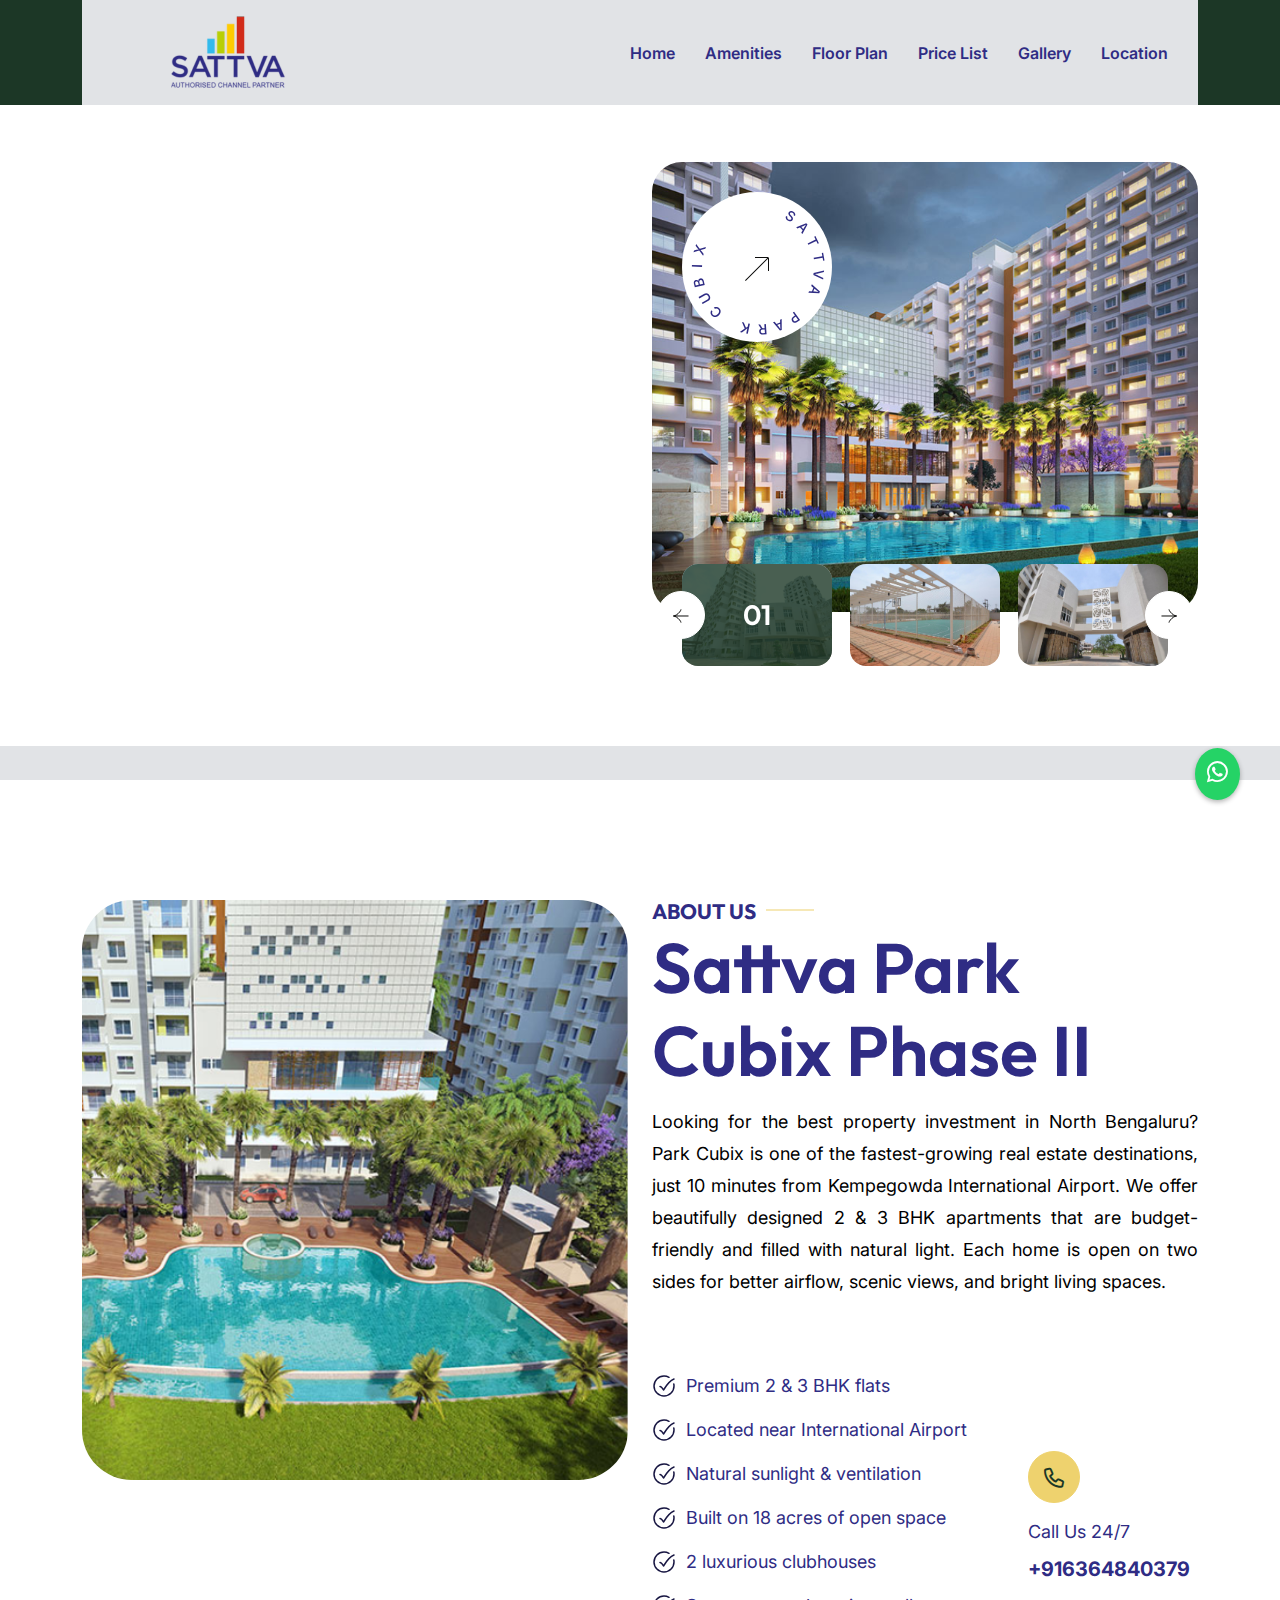
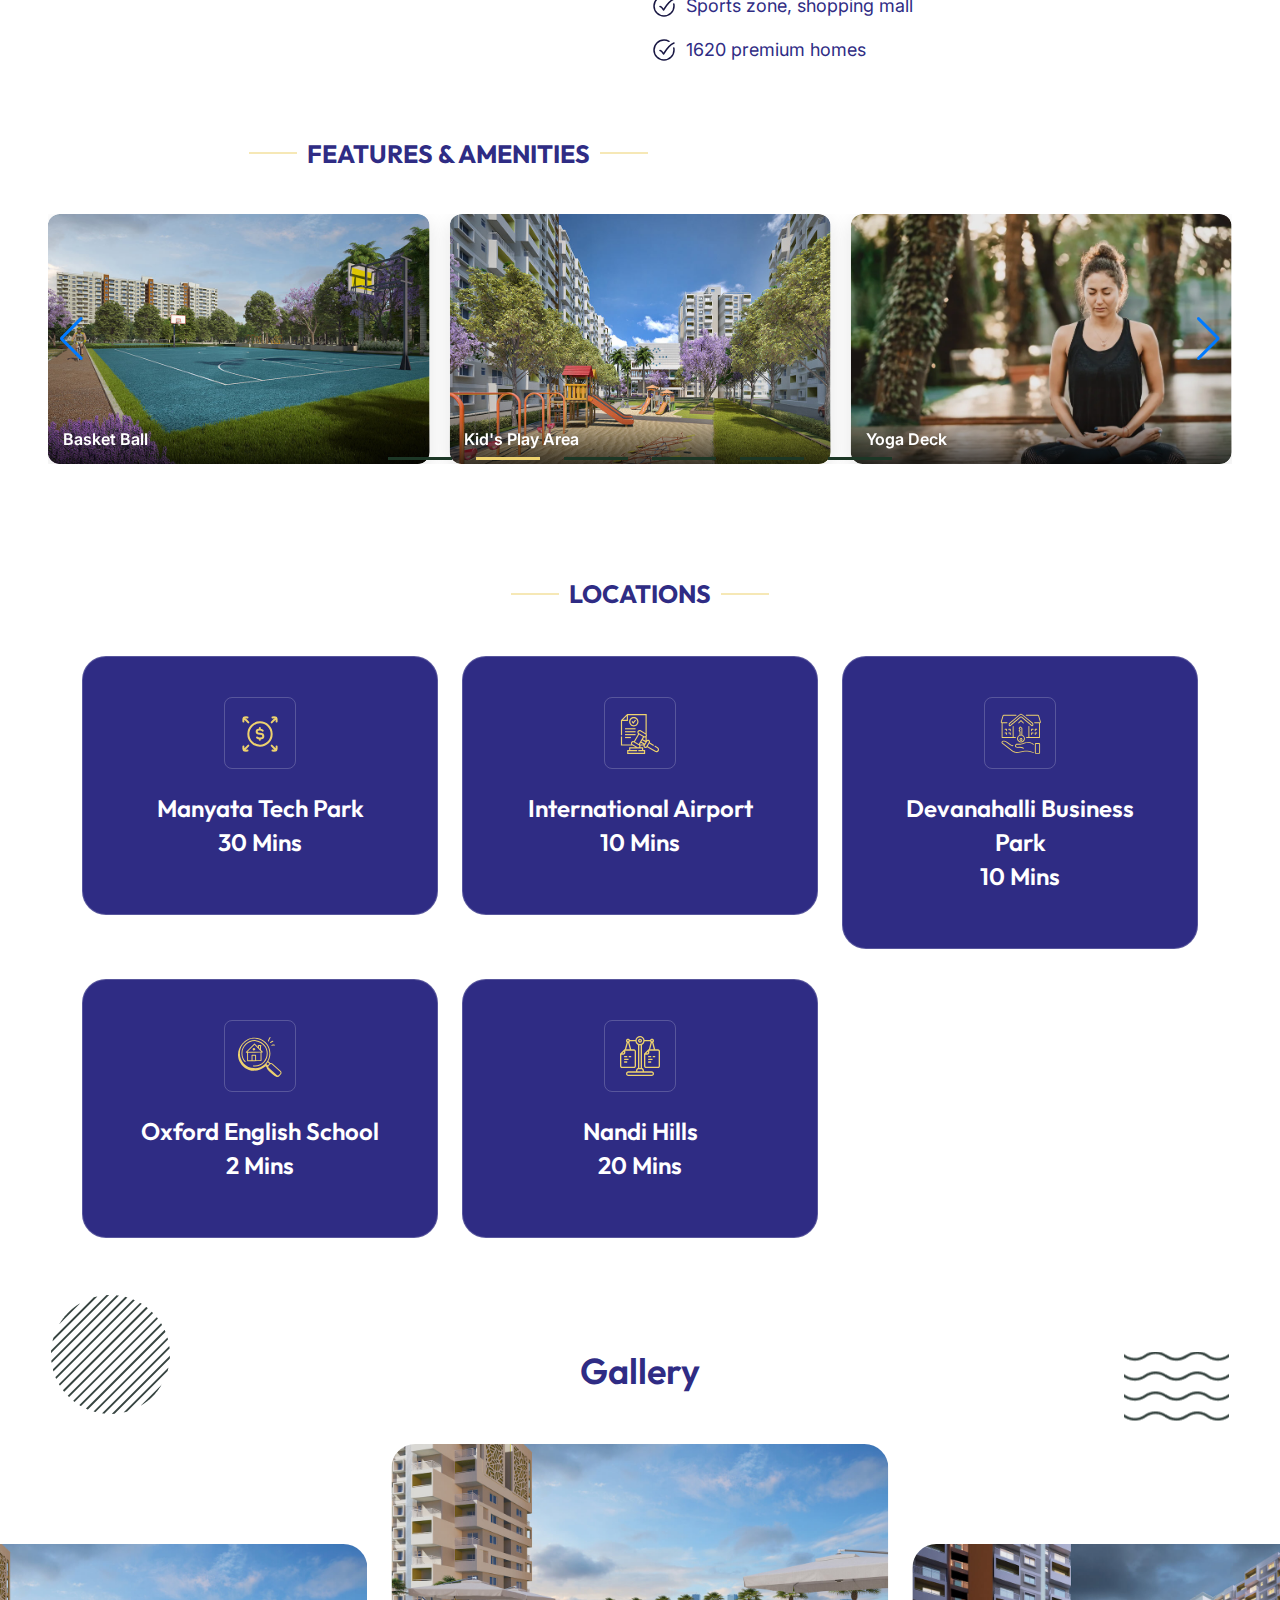
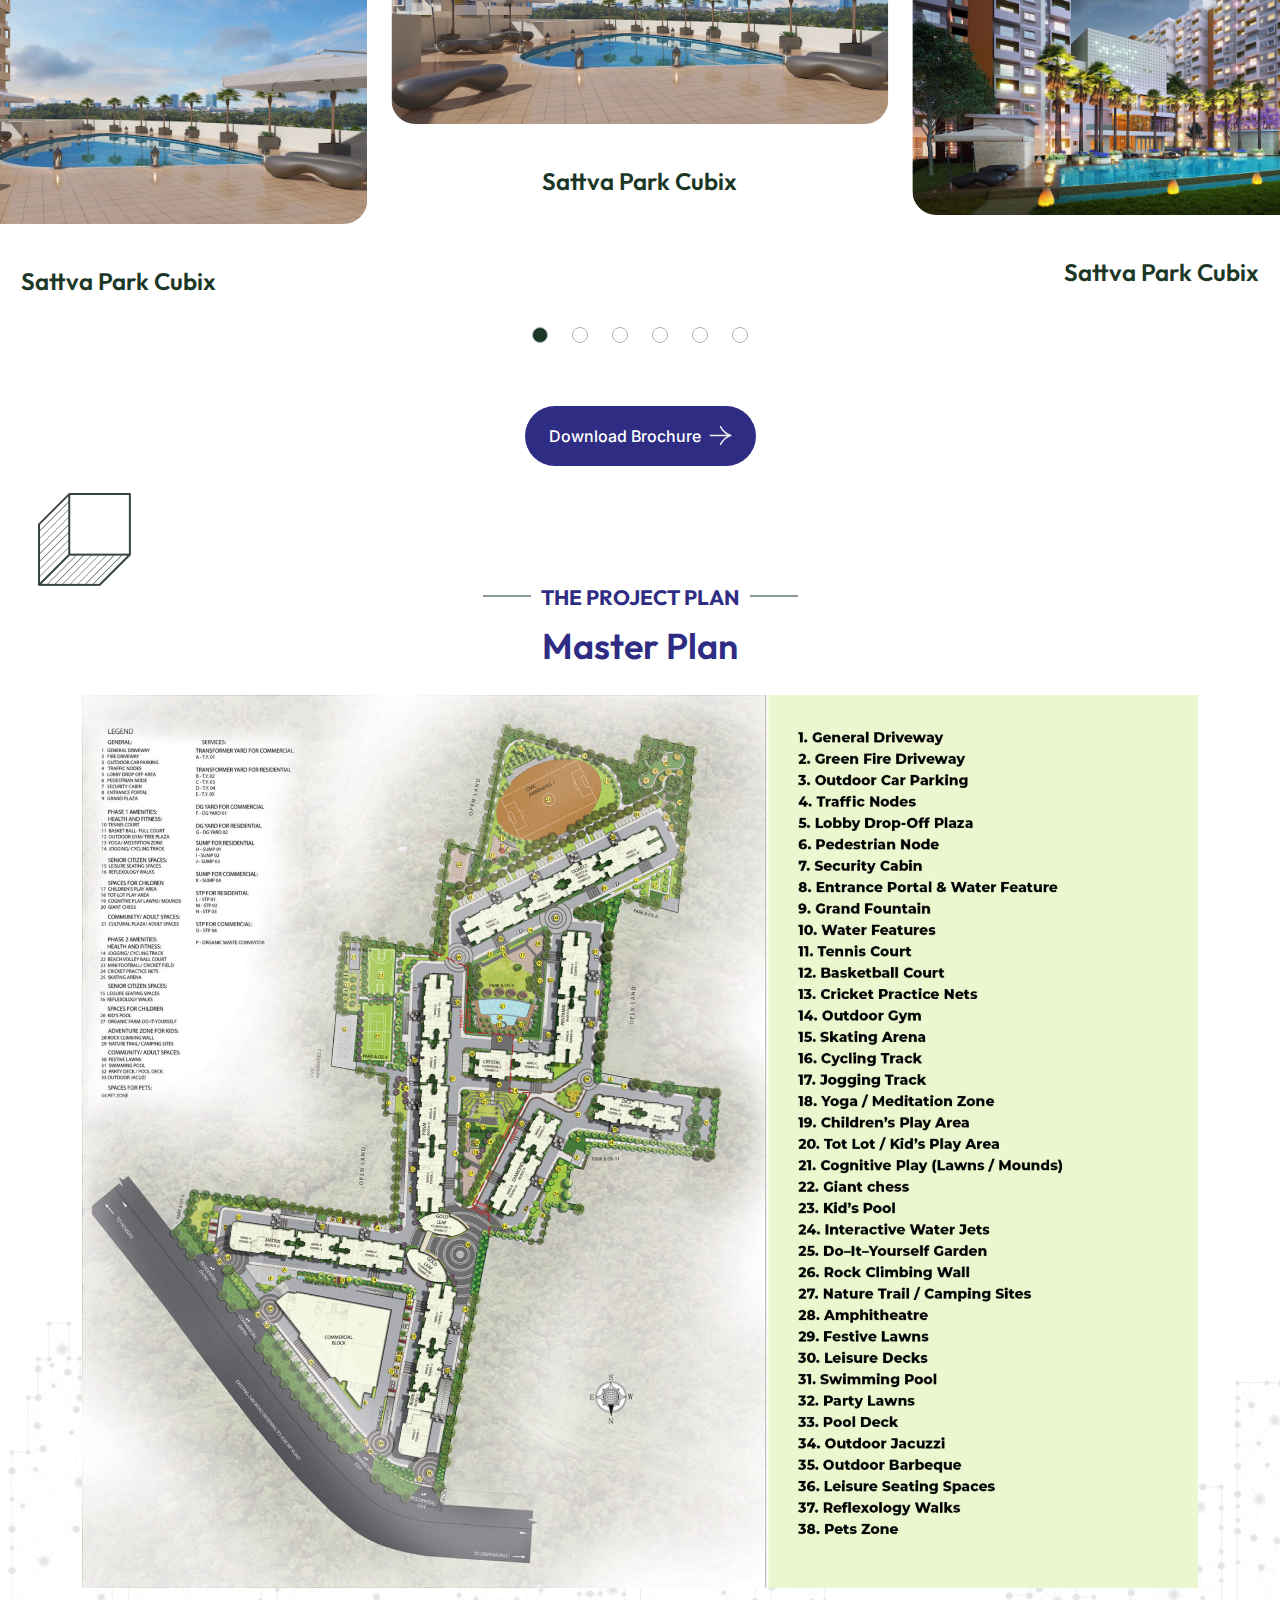
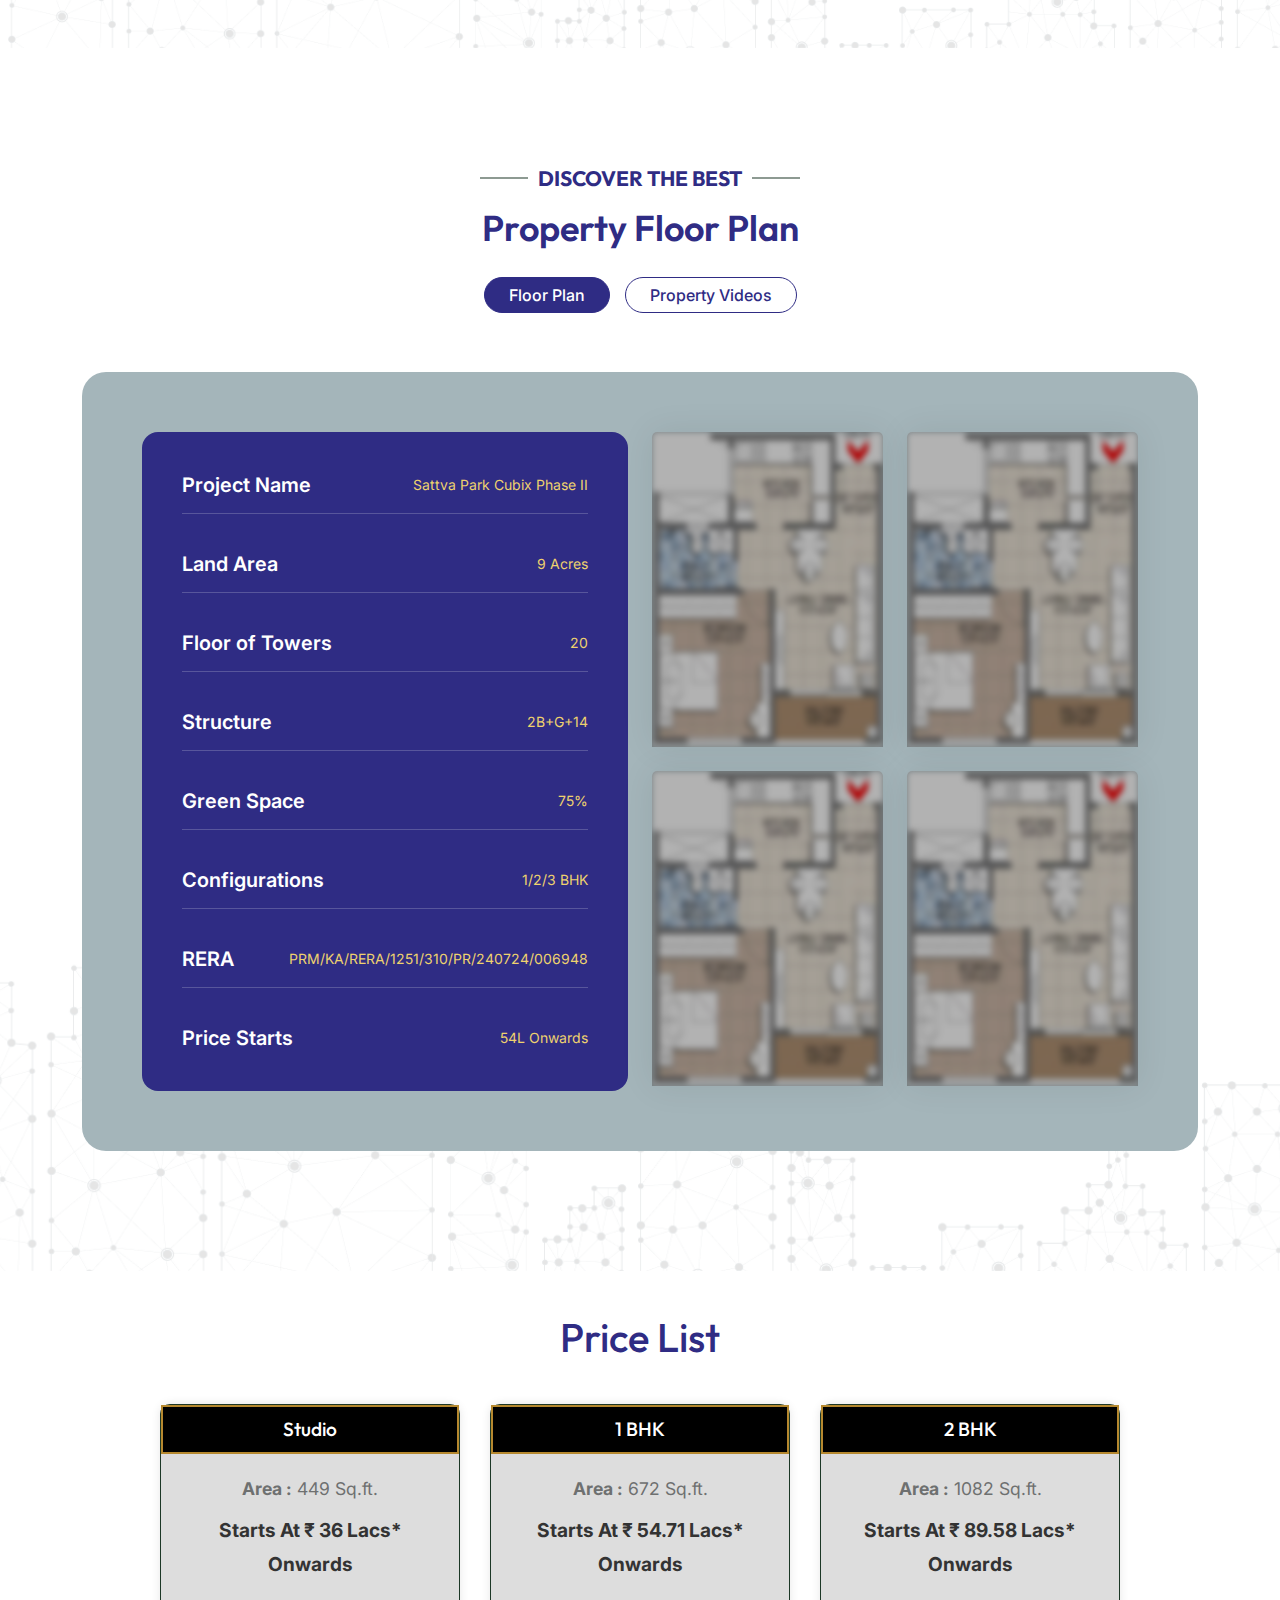
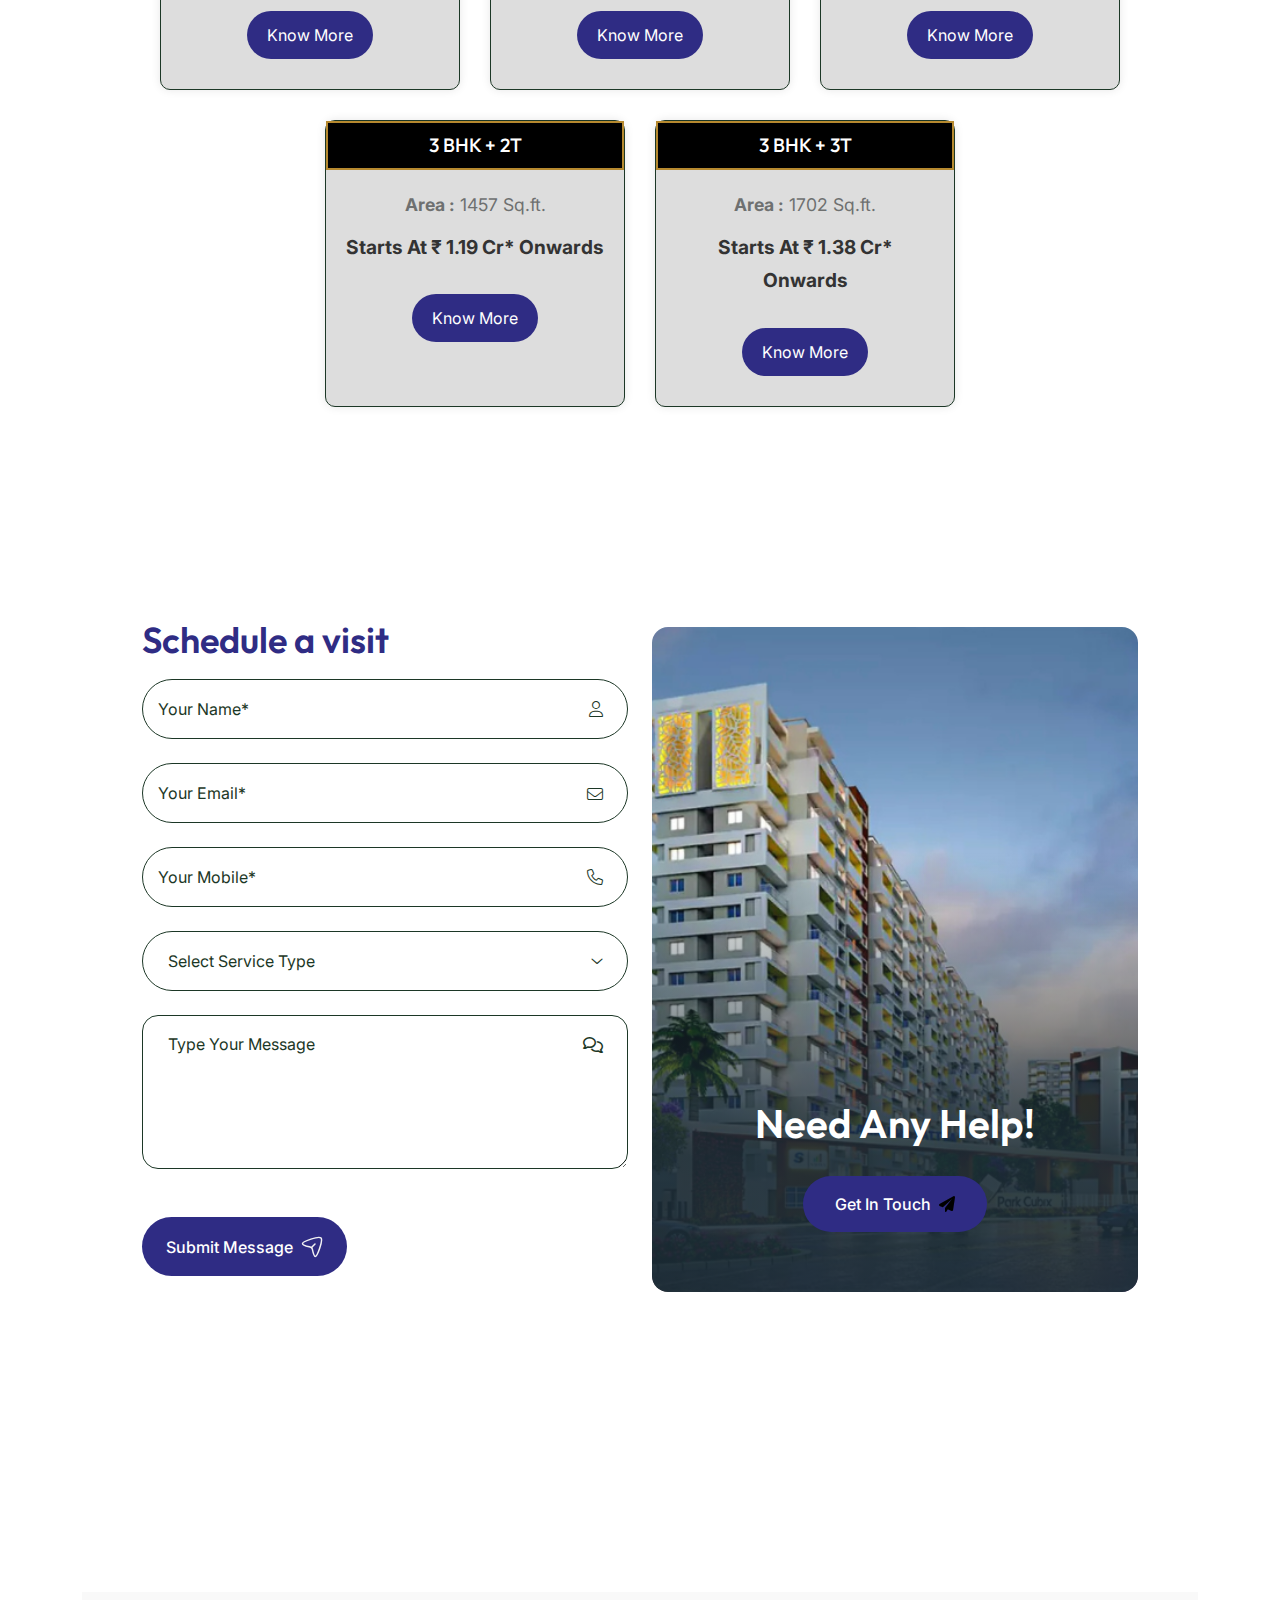
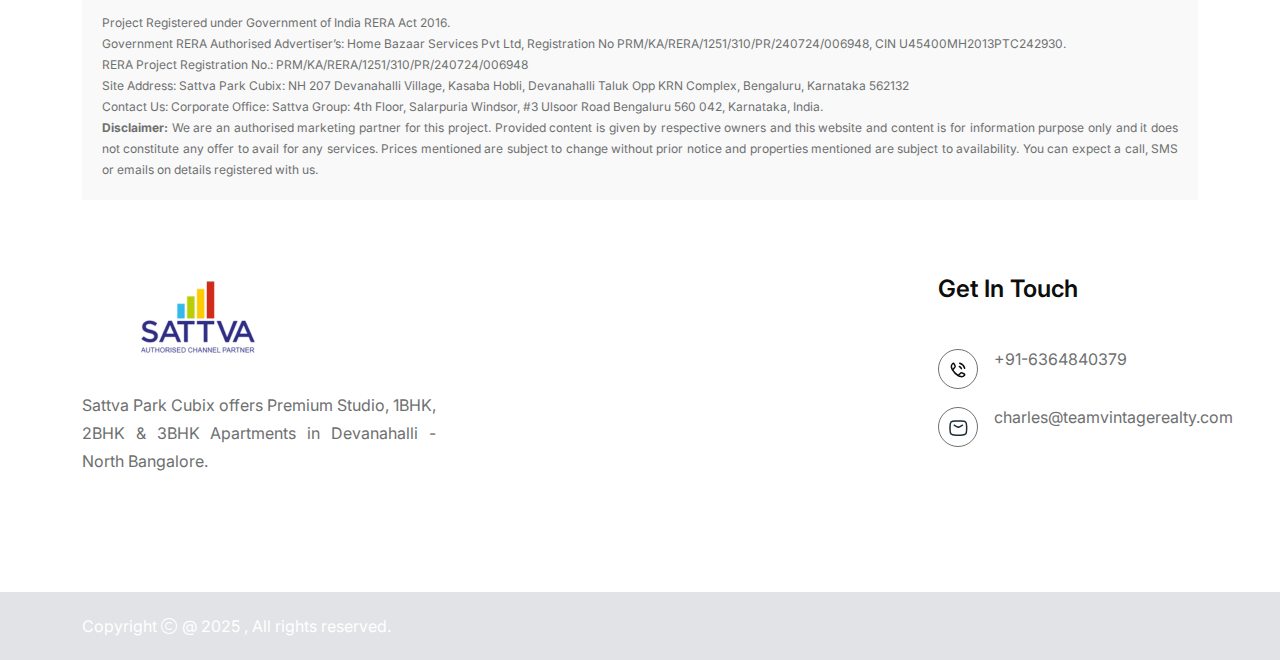
==== commit f1cc4b95: "whats app icon" ====
--- a/index.html
+++ b/index.html
@@ -4,11 +4,11 @@
     <meta charset="utf-8" />
     <meta http-equiv="x-ua-compatible" content="ie=edge" />
     <title>
-      Sattva Park Cubix Devanahalli – Luxury 2 & 3BHK Apartments Bangalore
+      Sattva Apartment Complex HTML Template - Commercial Apartment Villas
     </title>
     <meta name="author" content="Sattva" />
-    <meta name="description" content="Ready-to-move smart homes by Sattva Group. Premium 2 & 3BHK flats near Bangalore Airport with top-class amenities. Book your site visit today!">
-<meta name="keywords" content="Sattva Park Cubix, Park Cubix Phase 2, luxury apartments Bangalore, 2BHK flats Devanahalli, 3BHK for sale Bangalore, Sattva Group projects, ready to move flats near Airport, modern apartments Bangalore, premium homes Devanahalli">
+    <meta name="description" content="Sattva Apartment Complex HTML Template" />
+    <meta name="keywords" content="Sattva Apartment Complex HTML Template" />
     <meta name="robots" content="INDEX,FOLLOW" />
 
     <!-- Mobile Specific Metas -->
@@ -18,6 +18,7 @@
     />
 
     <!-- Favicons - Place favicon.ico in the root directory -->
+    <link rel="stylesheet" href="https://cdnjs.cloudflare.com/ajax/libs/font-awesome/6.5.0/css/all.min.css">
     <link
       rel="apple-touch-icon"
       sizes="57x57"
@@ -1780,7 +1781,7 @@
                   <div class="portfolio-img">
                     <img
                       src="assets/img/gallery/gallery_img1.png"
-                      alt="Sattva Park Cubix"
+                      alt="project image"
                     />
                   </div>
                   <div class="portfolio-content">
@@ -1821,40 +1822,8 @@
                 <div class="portfolio-card style4 pfd-card">
                   <div class="portfolio-img">
                     <img
-                      src="assets\img\project\sattva 12801.png"
-                      alt="Sattva Park Cubix"
-                    />
-                  </div>
-                  <div class="portfolio-content">
-                    <h3 class="portfolio-title">
-                      <a href="property-details.html">Sattva Park Cubix</a>
-                    </h3>
-                  </div>
-                </div>
-              </div>
-
-              <div class="swiper-slide">
-                <div class="portfolio-card style4 pfd-card">
-                  <div class="portfolio-img">
-                    <img
                       src="assets/img/gallery/gallery_img2.png"
-                      alt="Sattva Park Cubix"
-                    />
-                  </div>
-                  <div class="portfolio-content">
-                    <h3 class="portfolio-title">
-                      <a href="property-details.html">Sattva Park Cubix</a>
-                    </h3>
-                  </div>
-                </div>
-              </div>
-
-              <div class="swiper-slide">
-                <div class="portfolio-card style4 pfd-card">
-                  <div class="portfolio-img">
-                    <img
-                      src="assets\img\project\sattva 12802.png"
-                      alt="Sattva Park Cubix"
+                      alt="project image"
                     />
                   </div>
                   <div class="portfolio-content">
@@ -1870,24 +1839,7 @@
                   <div class="portfolio-img">
                     <img
                       src="assets/img/gallery/gallery_img3.png"
-                      alt="Sattva Park Cubix"
-                    />
-                  </div>
-                  <div class="portfolio-content">
-                    <h3 class="portfolio-title">
-                      <a href="property-details.html">Sattva Park Cubix</a>
-                    </h3>
-                  </div>
-                </div>
-              </div>
-
-
-              <div class="swiper-slide">
-                <div class="portfolio-card style4 pfd-card">
-                  <div class="portfolio-img">
-                    <img
-                      src="assets\img\project\sattva 12803.png"
-                      alt="Sattva Park Cubix"
+                      alt="project image"
                     />
                   </div>
                   <div class="portfolio-content">
@@ -1903,24 +1855,7 @@
                   <div class="portfolio-img">
                     <img
                       src="assets/img/gallery/gallery_img4.png"
-                      alt="Sattva Park Cubix"
-                    />
-                  </div>
-                  <div class="portfolio-content">
-                    <h3 class="portfolio-title">
-                      <a href="property-details.html">Sattva Park Cubix</a>
-                    </h3>
-                  </div>
-                </div>
-              </div>
-
-
-              <div class="swiper-slide">
-                <div class="portfolio-card style4 pfd-card">
-                  <div class="portfolio-img">
-                    <img
-                      src="assets\img\project\sattva 12804.png"
-                      alt="Sattva Park Cubix"
+                      alt="project image"
                     />
                   </div>
                   <div class="portfolio-content">
@@ -1936,7 +1871,7 @@
                   <div class="portfolio-img">
                     <img
                       src="assets/img/gallery/gallery_img5.png"
-                      alt="Sattva Park Cubix"
+                      alt="project image"
                     />
                   </div>
                   <div class="portfolio-content">
@@ -1947,14 +1882,12 @@
                 </div>
               </div>
 
-          
-
               <div class="swiper-slide">
                 <div class="portfolio-card style4 pfd-card">
                   <div class="portfolio-img">
                     <img
-                      src="assets\img\project\sattva 12805.png"
-                      alt="Sattva Park Cubix"
+                      src="assets/img/gallery/gallery_img1.png"
+                      alt="project image"
                     />
                   </div>
                   <div class="portfolio-content">
@@ -1964,48 +1897,6 @@
                   </div>
                 </div>
               </div>
-
-              
-            
-
-              <div class="swiper-slide">
-                <div class="portfolio-card style4 pfd-card">
-                  <div class="portfolio-img">
-                    <img
-                      src="assets/img/gallery/gallery_img2.png"
-                      alt="Sattva Park Cubix"
-                    />
-                  </div>
-                  <div class="portfolio-content">
-                    <h3 class="portfolio-title">
-                      <a href="property-details.html">Sattva Park Cubix</a>
-                    </h3>
-                  </div>
-                </div>
-              </div>
-
-              
-<!-- 
-              <div class="swiper-slide">
-                <div class="portfolio-card style4 pfd-card">
-                  <div class="portfolio-img">
-                    <img
-                      src="assets\img\project\sattva-8013.png"
-                      alt="Sattva Park Cubix"
-                    />
-                  </div>
-                  <div class="portfolio-content">
-                    <h3 class="portfolio-title">
-                      <a href="property-details.html">Sattva Park Cubix</a>
-                    </h3>
-                  </div>
-                </div>
-              </div> -->
-
-             
-
-
-
             </div>
             <div class="slider-pagination style3 d-sm-block d-none"></div>
           </div>
@@ -2502,13 +2393,13 @@
               <div class="property-plan-details">
                 <ul>
                   <li>Project Name<span>Sattva Park Cubix Phase II</span></li>
-                  <li>Land Area <span>18 Acres</span></li>
+                  <li>Land Area <span>9 Acres</span></li>
                   <li>Floor of Towers <span>20</span></li>
                   <li>Structure <span>2B+G+14</span></li>
                   <li>Green Space <span>75%</span></li>
                   <li>Configurations <span>1/2/3 BHK</span></li>
                   <li>RERA <span>PRM/KA/RERA/1251/310/PR/240724/006948</span></li>
-                  <li>Price Starts <span>*36L Onwards</span></li>
+                  <li>Price Starts <span>54L Onwards</span></li>
                   
                 </ul>
               </div>
@@ -4029,6 +3920,30 @@
   
   </script>
     
+    <script>
+      // Create anchor link
+      const waLink = document.createElement("a");
+      waLink.href = "https://wa.me/916364840379"; // Replace with your number
+      waLink.target = "_blank";
+      waLink.style.position = "fixed";
+      waLink.style.bottom = "100px";
+      waLink.style.right = "40px";
+      waLink.style.zIndex = "9999";
+      waLink.style.backgroundColor = "#25D366";
+      waLink.style.padding = "12px";
+      waLink.style.borderRadius = "50%";
+      waLink.style.boxShadow = "0 2px 5px rgba(0,0,0,0.3)";
+      waLink.style.color = "white";
+      waLink.style.textAlign = "center";
     
+      // Create icon
+      const waIcon = document.createElement("i");
+      waIcon.className = "fab fa-whatsapp";
+      waIcon.style.fontSize = "24px";
+    
+      // Append and show
+      waLink.appendChild(waIcon);
+      document.body.appendChild(waLink);
+    </script>
   </body>
 </html>
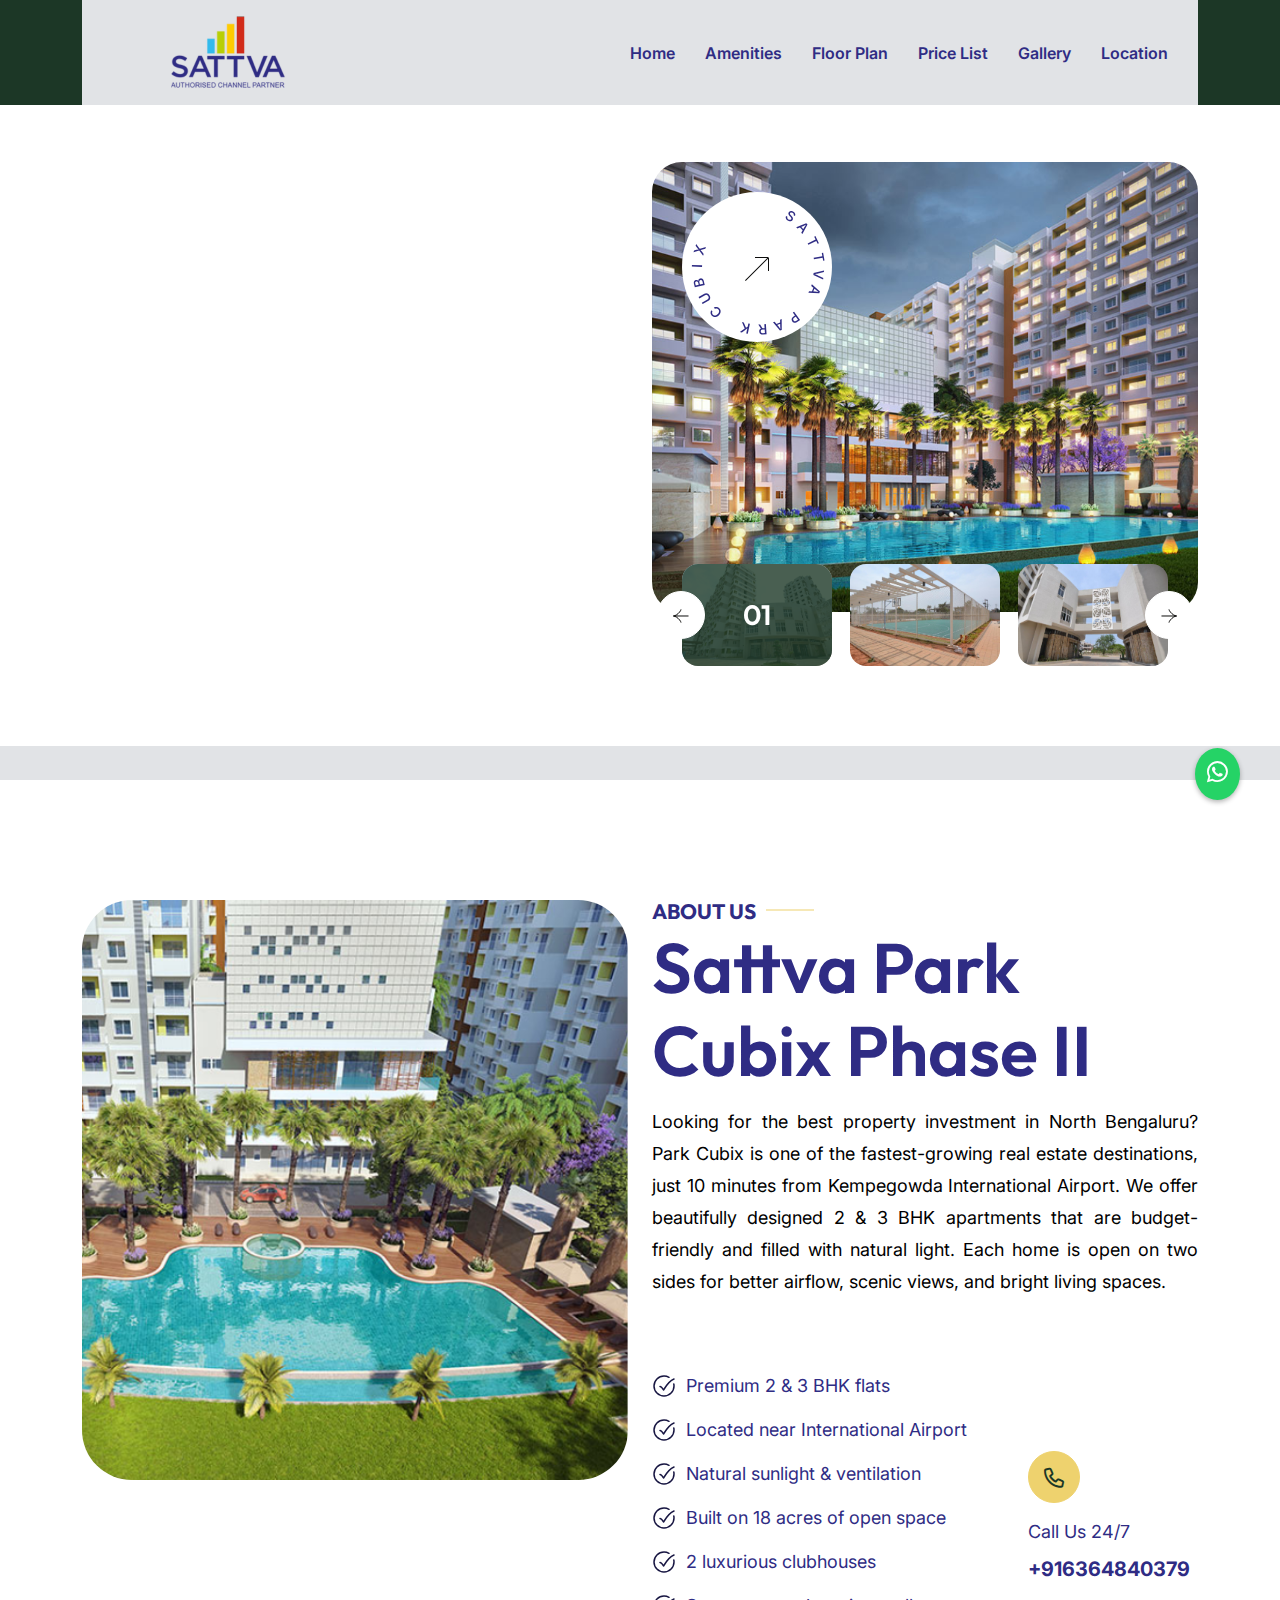
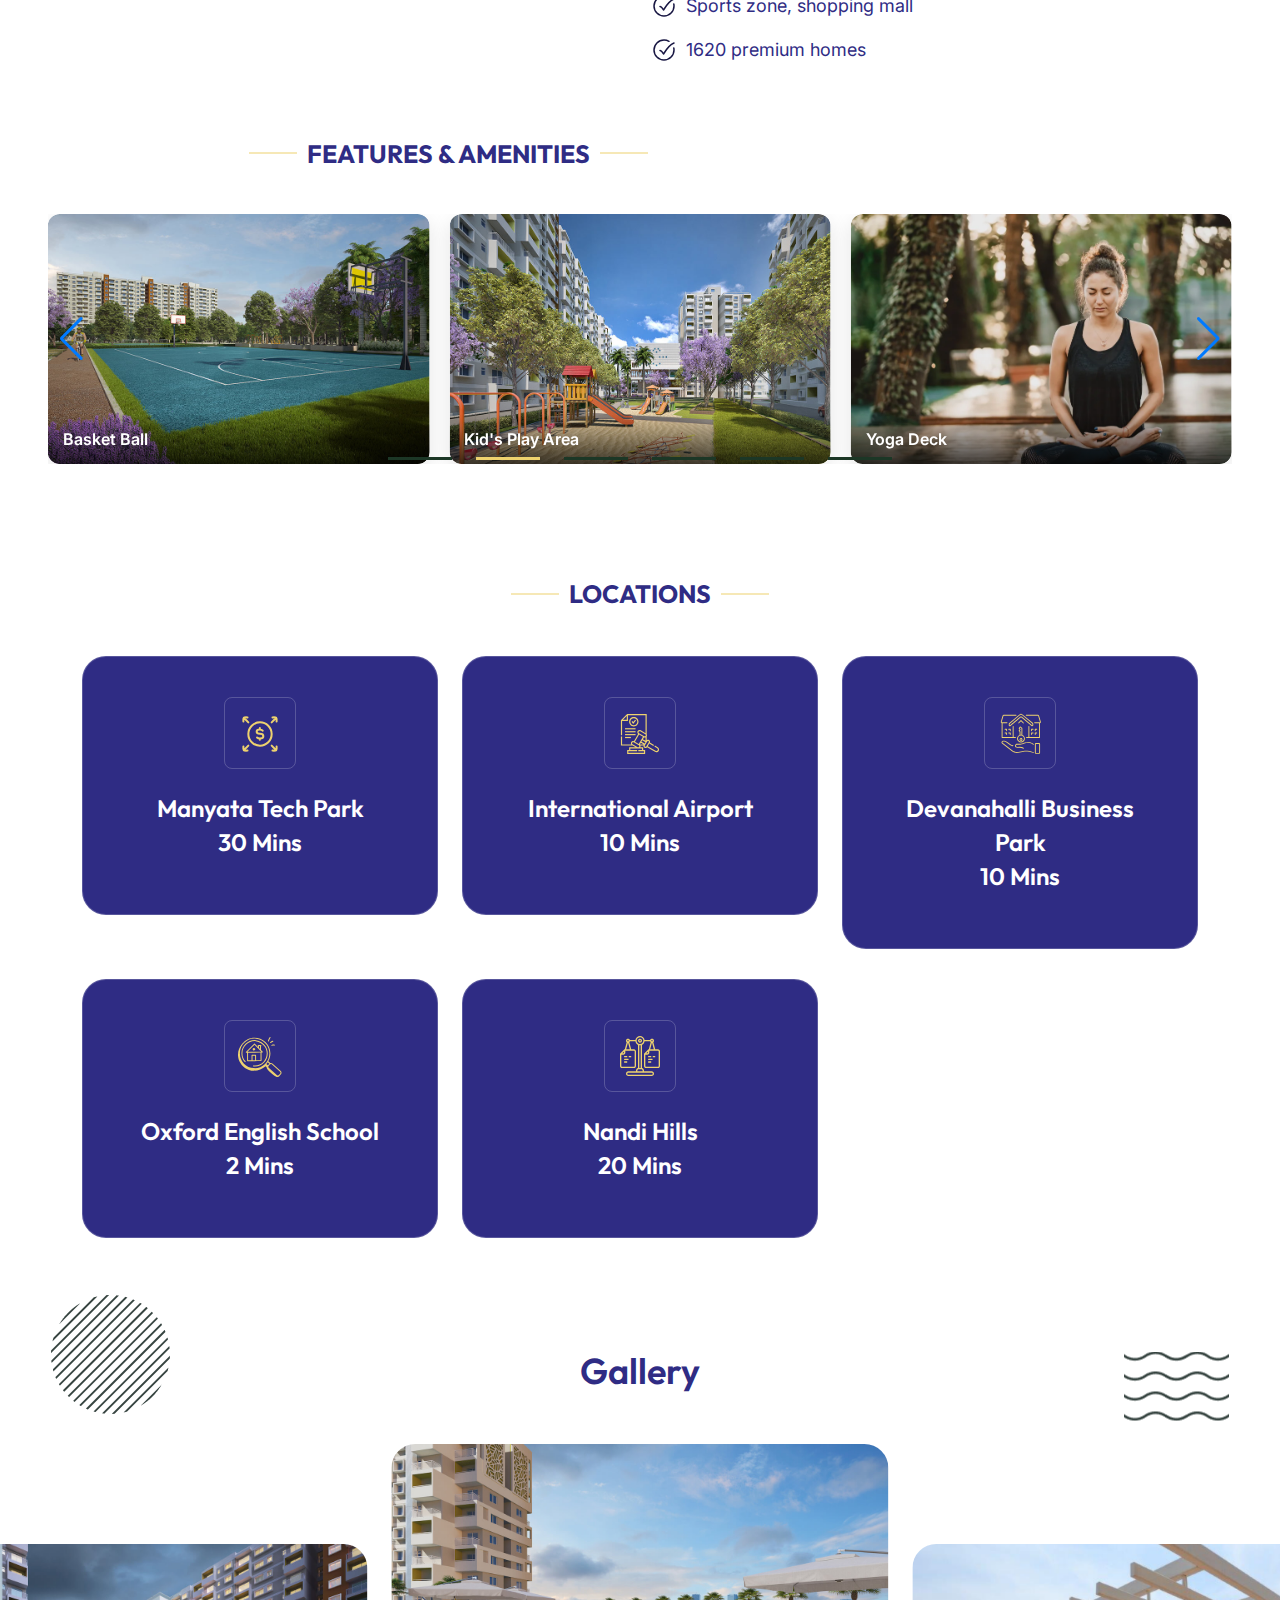
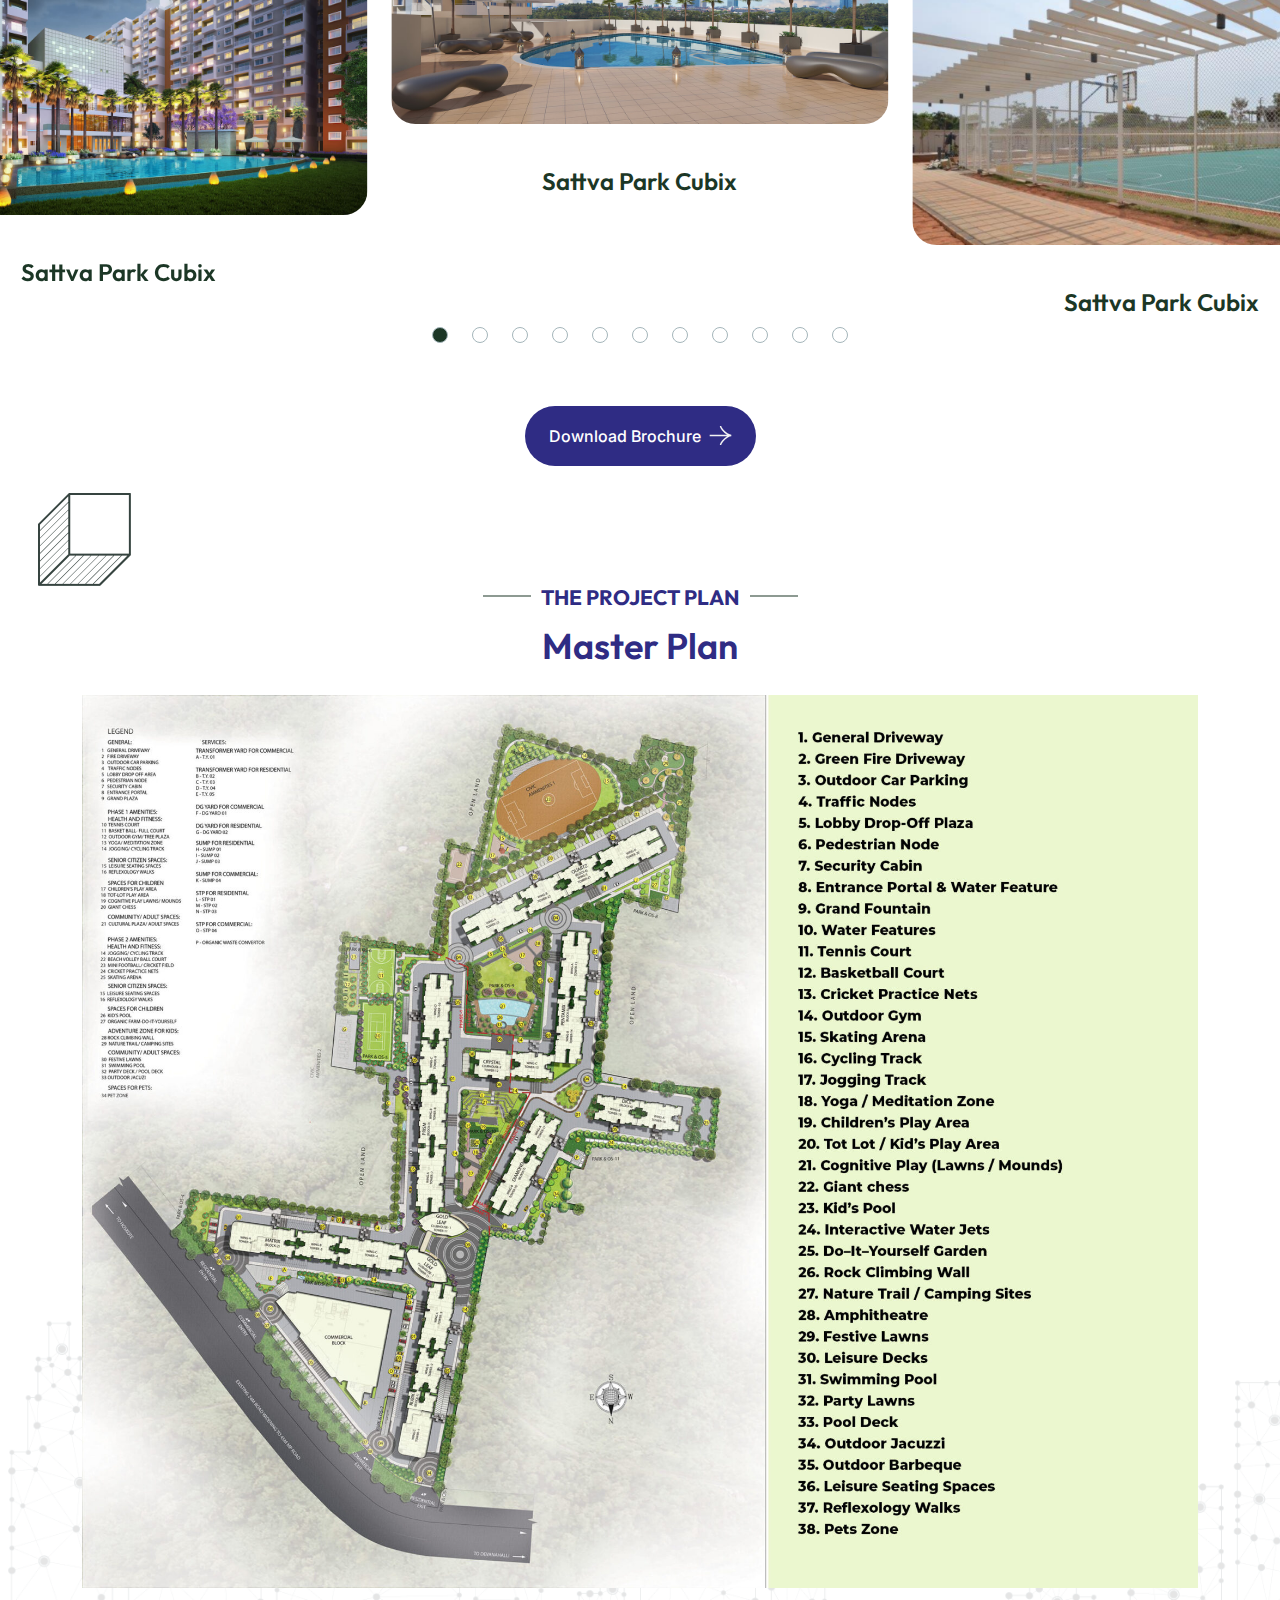
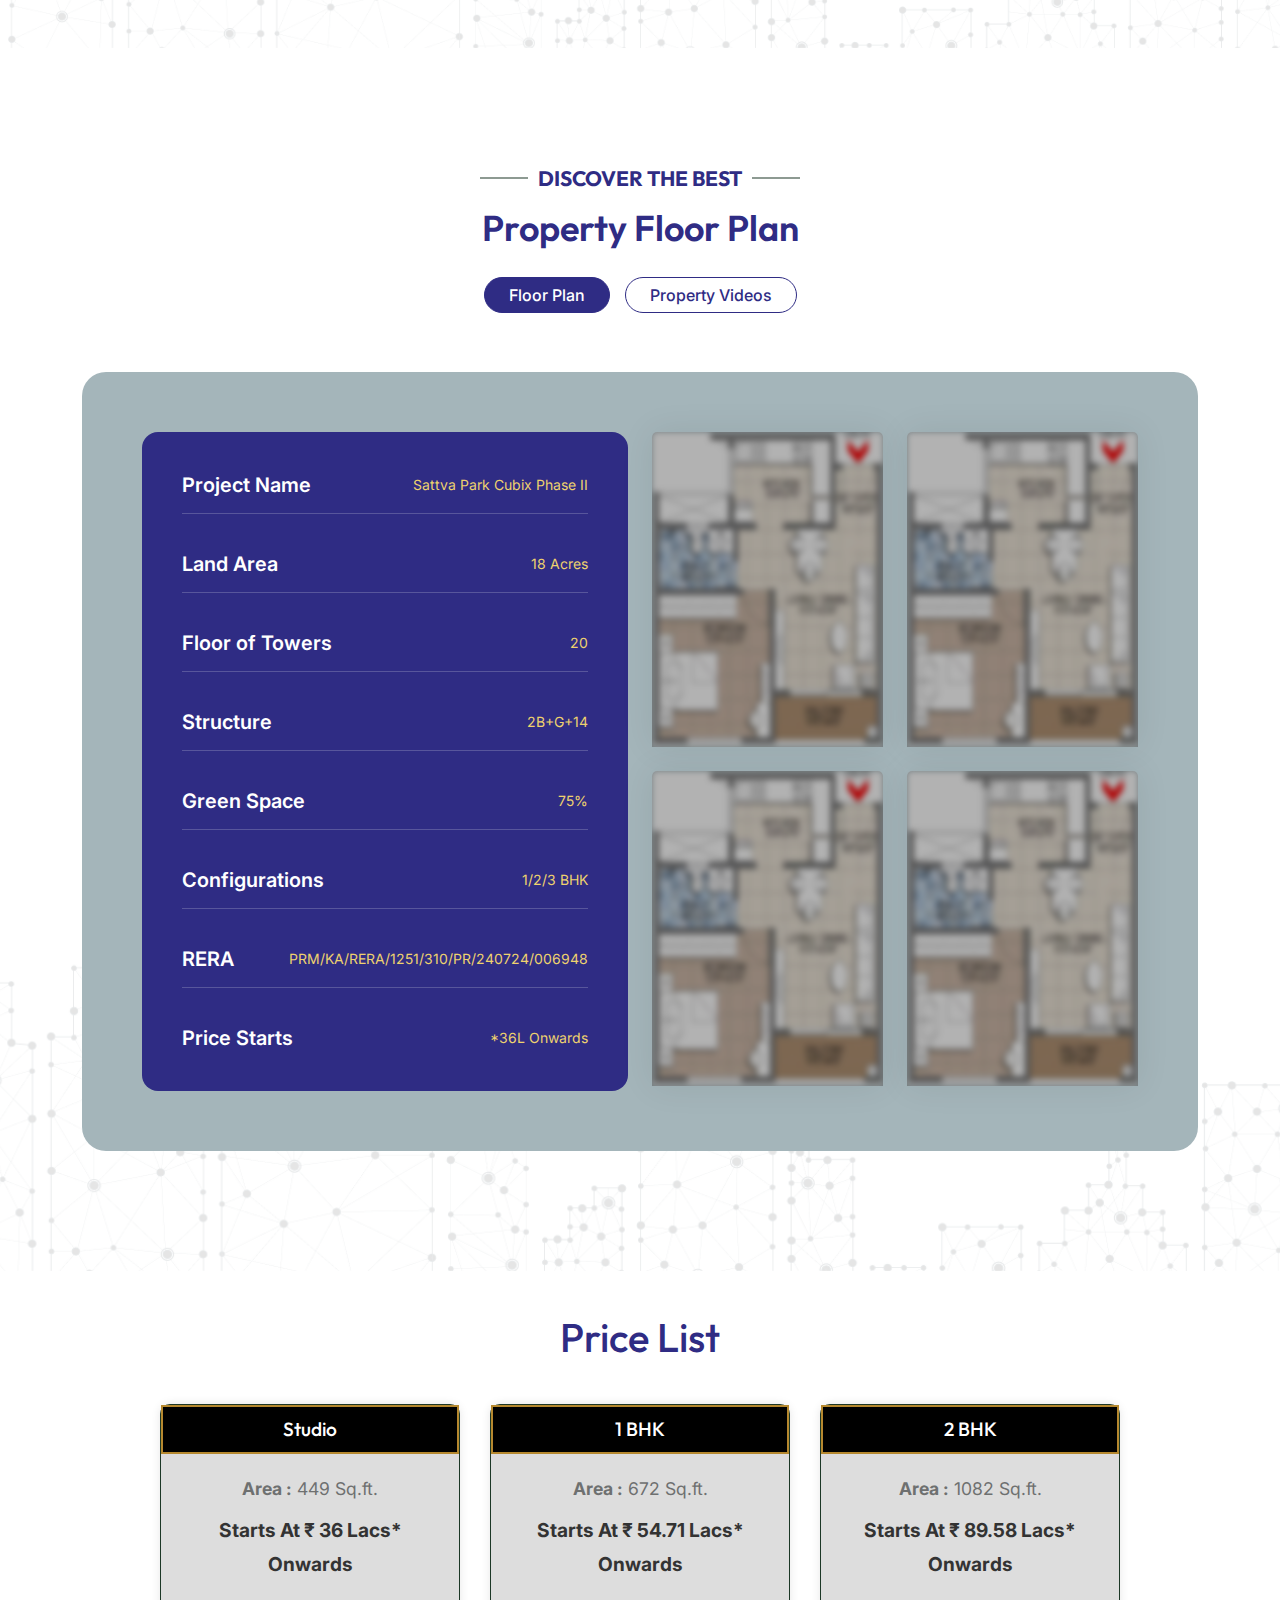
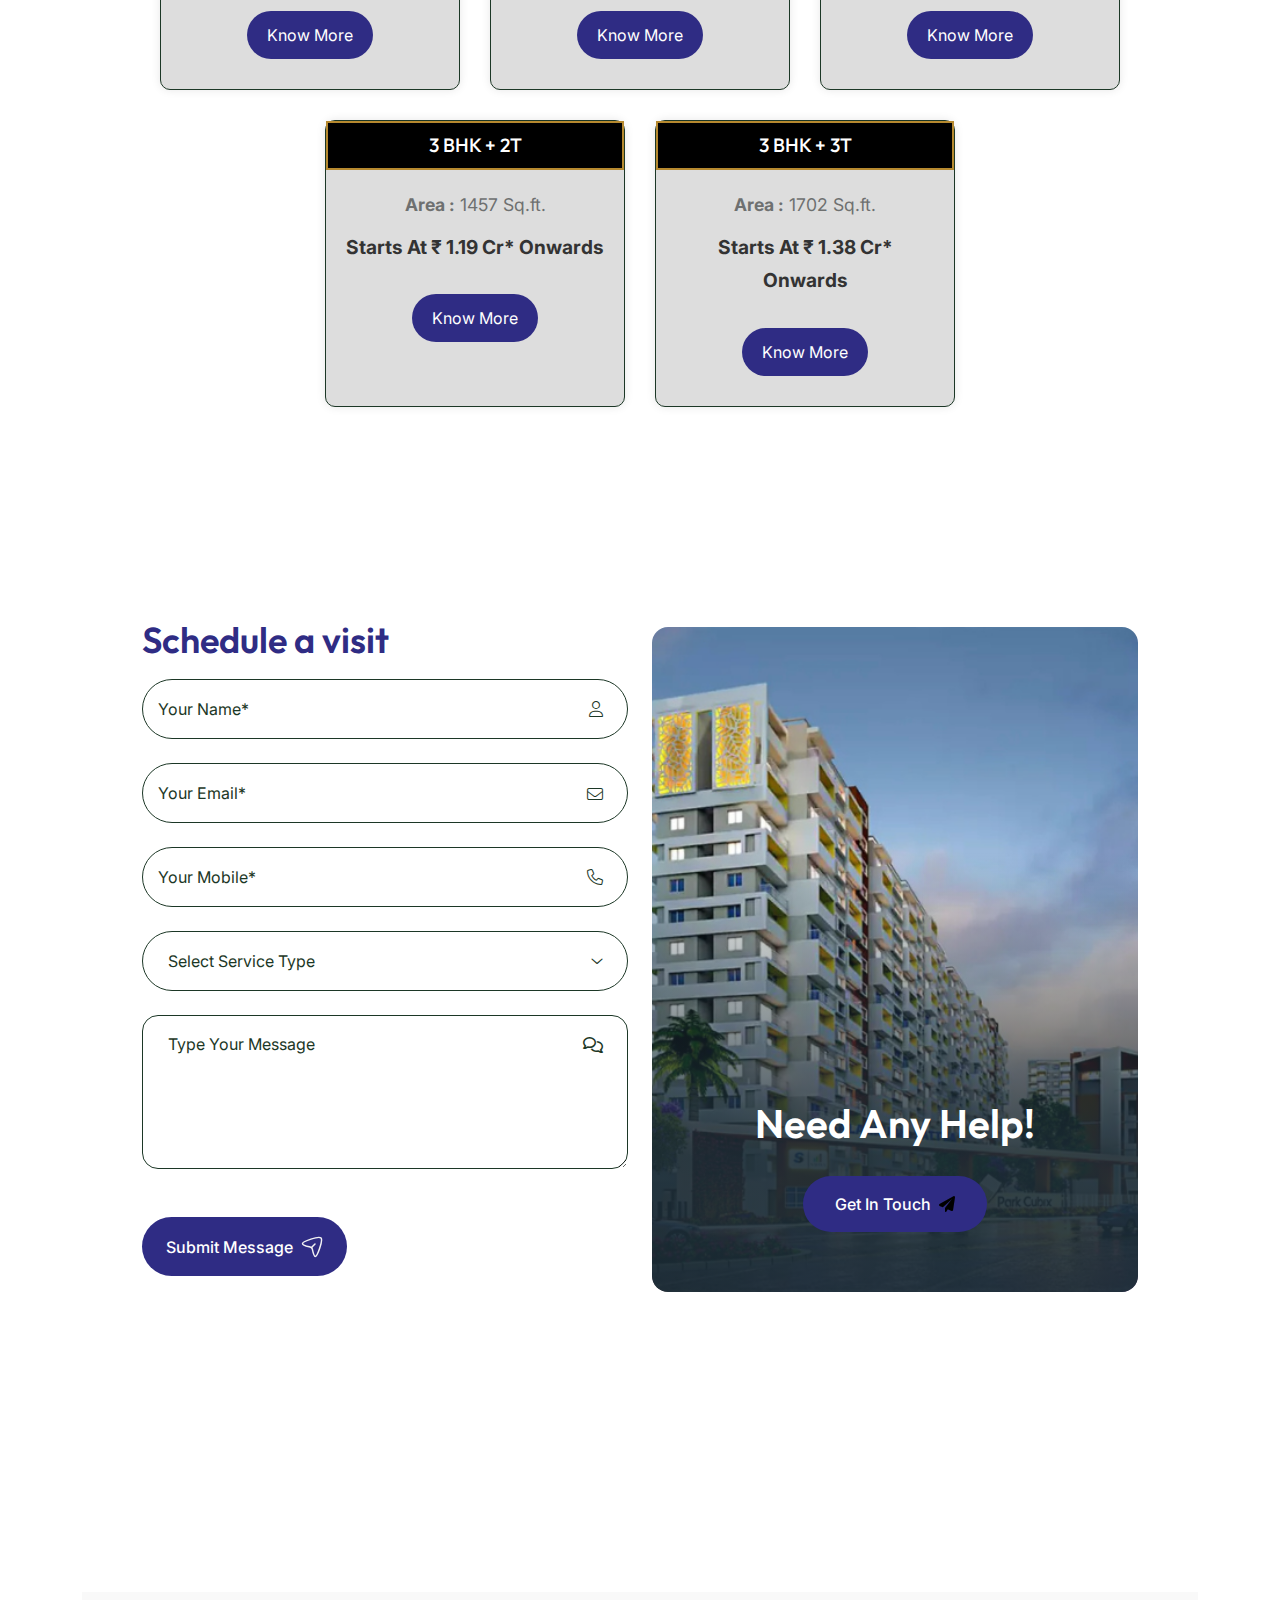
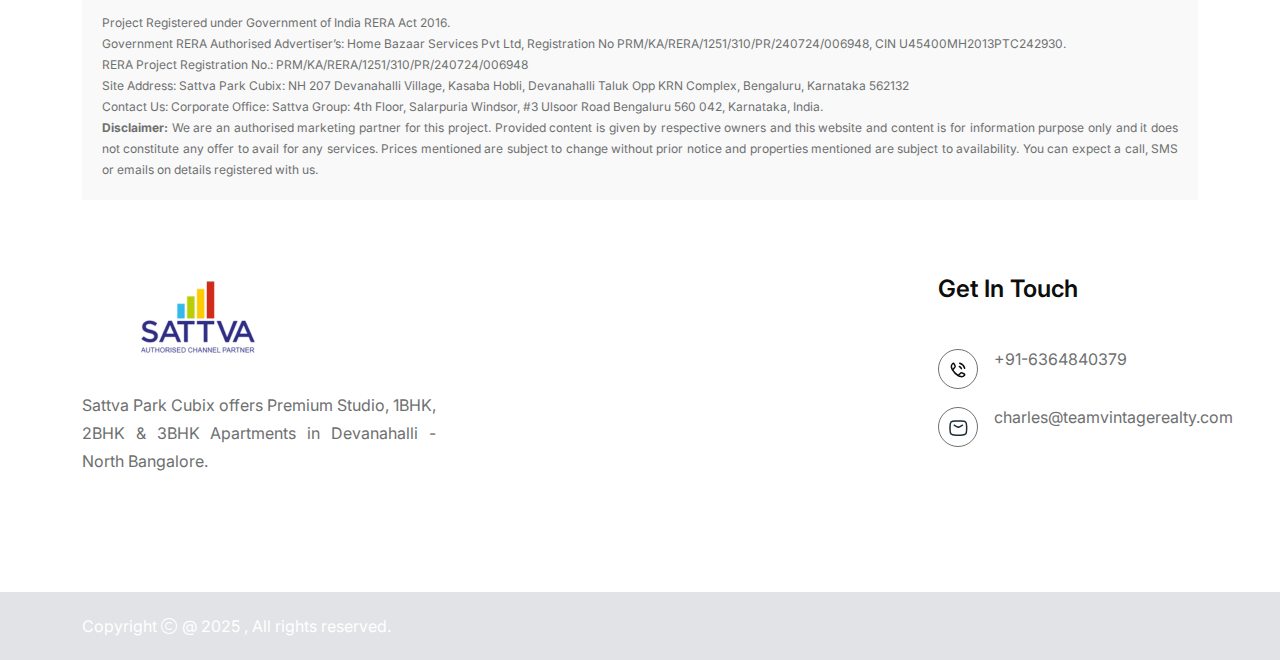
==== commit c7fdd170: "Merge branch 'main' of https://github.com/1sujay1/sattva" ====
--- a/index.html
+++ b/index.html
@@ -4,11 +4,11 @@
     <meta charset="utf-8" />
     <meta http-equiv="x-ua-compatible" content="ie=edge" />
     <title>
-      Sattva Apartment Complex HTML Template - Commercial Apartment Villas
+      Sattva Park Cubix Devanahalli – Luxury 2 & 3BHK Apartments Bangalore
     </title>
     <meta name="author" content="Sattva" />
-    <meta name="description" content="Sattva Apartment Complex HTML Template" />
-    <meta name="keywords" content="Sattva Apartment Complex HTML Template" />
+    <meta name="description" content="Ready-to-move smart homes by Sattva Group. Premium 2 & 3BHK flats near Bangalore Airport with top-class amenities. Book your site visit today!">
+<meta name="keywords" content="Sattva Park Cubix, Park Cubix Phase 2, luxury apartments Bangalore, 2BHK flats Devanahalli, 3BHK for sale Bangalore, Sattva Group projects, ready to move flats near Airport, modern apartments Bangalore, premium homes Devanahalli">
     <meta name="robots" content="INDEX,FOLLOW" />
 
     <!-- Mobile Specific Metas -->
@@ -127,6 +127,28 @@
 <!-- Swiper JS -->
 <script src="https://cdn.jsdelivr.net/npm/swiper@10/swiper-bundle.min.js"></script>
 
+<!-- Google tag (gtag.js) -->
+<script async src="https://www.googletagmanager.com/gtag/js?id=G-39234MMNK0"></script>
+<script>
+  window.dataLayer = window.dataLayer || [];
+  function gtag(){dataLayer.push(arguments);}
+  gtag('js', new Date());
+
+  gtag('config', 'G-39234MMNK0');
+</script>
+
+<!-- Google tag (gtag.js) -->
+<script async src="https://www.googletagmanager.com/gtag/js?id=AW-593175725">
+</script>
+<script>
+  window.dataLayer = window.dataLayer || [];
+  function gtag(){dataLayer.push(arguments);}
+  gtag('js', new Date());
+
+  gtag('config', 'AW-593175725');
+</script>
+
+
   </head>
 
   <body class="bg-theme">
@@ -1781,7 +1803,7 @@
                   <div class="portfolio-img">
                     <img
                       src="assets/img/gallery/gallery_img1.png"
-                      alt="project image"
+                      alt="Sattva Park Cubix"
                     />
                   </div>
                   <div class="portfolio-content">
@@ -1822,8 +1844,40 @@
                 <div class="portfolio-card style4 pfd-card">
                   <div class="portfolio-img">
                     <img
+                      src="assets\img\project\sattva 12801.png"
+                      alt="Sattva Park Cubix"
+                    />
+                  </div>
+                  <div class="portfolio-content">
+                    <h3 class="portfolio-title">
+                      <a href="property-details.html">Sattva Park Cubix</a>
+                    </h3>
+                  </div>
+                </div>
+              </div>
+
+              <div class="swiper-slide">
+                <div class="portfolio-card style4 pfd-card">
+                  <div class="portfolio-img">
+                    <img
                       src="assets/img/gallery/gallery_img2.png"
-                      alt="project image"
+                      alt="Sattva Park Cubix"
+                    />
+                  </div>
+                  <div class="portfolio-content">
+                    <h3 class="portfolio-title">
+                      <a href="property-details.html">Sattva Park Cubix</a>
+                    </h3>
+                  </div>
+                </div>
+              </div>
+
+              <div class="swiper-slide">
+                <div class="portfolio-card style4 pfd-card">
+                  <div class="portfolio-img">
+                    <img
+                      src="assets\img\project\sattva 12802.png"
+                      alt="Sattva Park Cubix"
                     />
                   </div>
                   <div class="portfolio-content">
@@ -1839,7 +1893,24 @@
                   <div class="portfolio-img">
                     <img
                       src="assets/img/gallery/gallery_img3.png"
-                      alt="project image"
+                      alt="Sattva Park Cubix"
+                    />
+                  </div>
+                  <div class="portfolio-content">
+                    <h3 class="portfolio-title">
+                      <a href="property-details.html">Sattva Park Cubix</a>
+                    </h3>
+                  </div>
+                </div>
+              </div>
+
+
+              <div class="swiper-slide">
+                <div class="portfolio-card style4 pfd-card">
+                  <div class="portfolio-img">
+                    <img
+                      src="assets\img\project\sattva 12803.png"
+                      alt="Sattva Park Cubix"
                     />
                   </div>
                   <div class="portfolio-content">
@@ -1855,7 +1926,24 @@
                   <div class="portfolio-img">
                     <img
                       src="assets/img/gallery/gallery_img4.png"
-                      alt="project image"
+                      alt="Sattva Park Cubix"
+                    />
+                  </div>
+                  <div class="portfolio-content">
+                    <h3 class="portfolio-title">
+                      <a href="property-details.html">Sattva Park Cubix</a>
+                    </h3>
+                  </div>
+                </div>
+              </div>
+
+
+              <div class="swiper-slide">
+                <div class="portfolio-card style4 pfd-card">
+                  <div class="portfolio-img">
+                    <img
+                      src="assets\img\project\sattva 12804.png"
+                      alt="Sattva Park Cubix"
                     />
                   </div>
                   <div class="portfolio-content">
@@ -1871,7 +1959,7 @@
                   <div class="portfolio-img">
                     <img
                       src="assets/img/gallery/gallery_img5.png"
-                      alt="project image"
+                      alt="Sattva Park Cubix"
                     />
                   </div>
                   <div class="portfolio-content">
@@ -1882,12 +1970,14 @@
                 </div>
               </div>
 
+          
+
               <div class="swiper-slide">
                 <div class="portfolio-card style4 pfd-card">
                   <div class="portfolio-img">
                     <img
-                      src="assets/img/gallery/gallery_img1.png"
-                      alt="project image"
+                      src="assets\img\project\sattva 12805.png"
+                      alt="Sattva Park Cubix"
                     />
                   </div>
                   <div class="portfolio-content">
@@ -1897,6 +1987,48 @@
                   </div>
                 </div>
               </div>
+
+              
+            
+
+              <div class="swiper-slide">
+                <div class="portfolio-card style4 pfd-card">
+                  <div class="portfolio-img">
+                    <img
+                      src="assets/img/gallery/gallery_img2.png"
+                      alt="Sattva Park Cubix"
+                    />
+                  </div>
+                  <div class="portfolio-content">
+                    <h3 class="portfolio-title">
+                      <a href="property-details.html">Sattva Park Cubix</a>
+                    </h3>
+                  </div>
+                </div>
+              </div>
+
+              
+<!-- 
+              <div class="swiper-slide">
+                <div class="portfolio-card style4 pfd-card">
+                  <div class="portfolio-img">
+                    <img
+                      src="assets\img\project\sattva-8013.png"
+                      alt="Sattva Park Cubix"
+                    />
+                  </div>
+                  <div class="portfolio-content">
+                    <h3 class="portfolio-title">
+                      <a href="property-details.html">Sattva Park Cubix</a>
+                    </h3>
+                  </div>
+                </div>
+              </div> -->
+
+             
+
+
+
             </div>
             <div class="slider-pagination style3 d-sm-block d-none"></div>
           </div>
@@ -2393,13 +2525,13 @@
               <div class="property-plan-details">
                 <ul>
                   <li>Project Name<span>Sattva Park Cubix Phase II</span></li>
-                  <li>Land Area <span>9 Acres</span></li>
+                  <li>Land Area <span>18 Acres</span></li>
                   <li>Floor of Towers <span>20</span></li>
                   <li>Structure <span>2B+G+14</span></li>
                   <li>Green Space <span>75%</span></li>
                   <li>Configurations <span>1/2/3 BHK</span></li>
                   <li>RERA <span>PRM/KA/RERA/1251/310/PR/240724/006948</span></li>
-                  <li>Price Starts <span>54L Onwards</span></li>
+                  <li>Price Starts <span>*36L Onwards</span></li>
                   
                 </ul>
               </div>
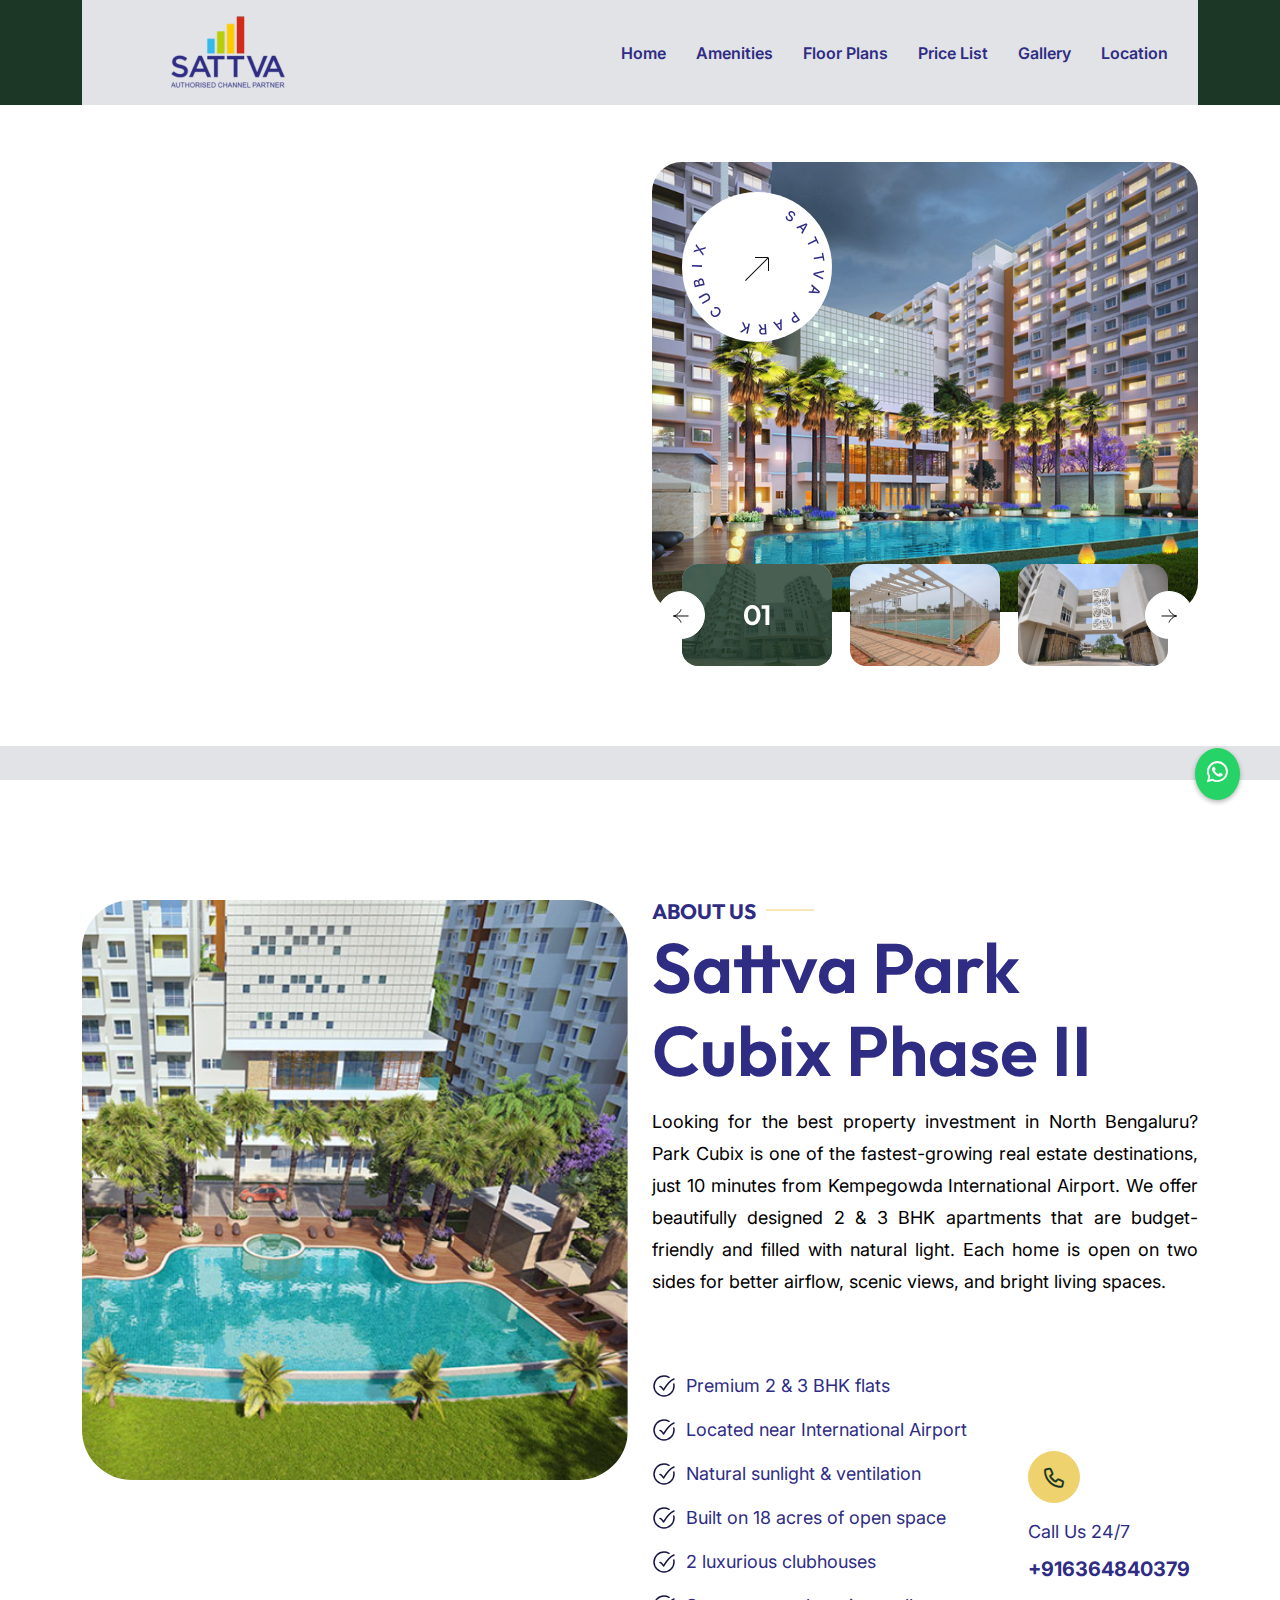
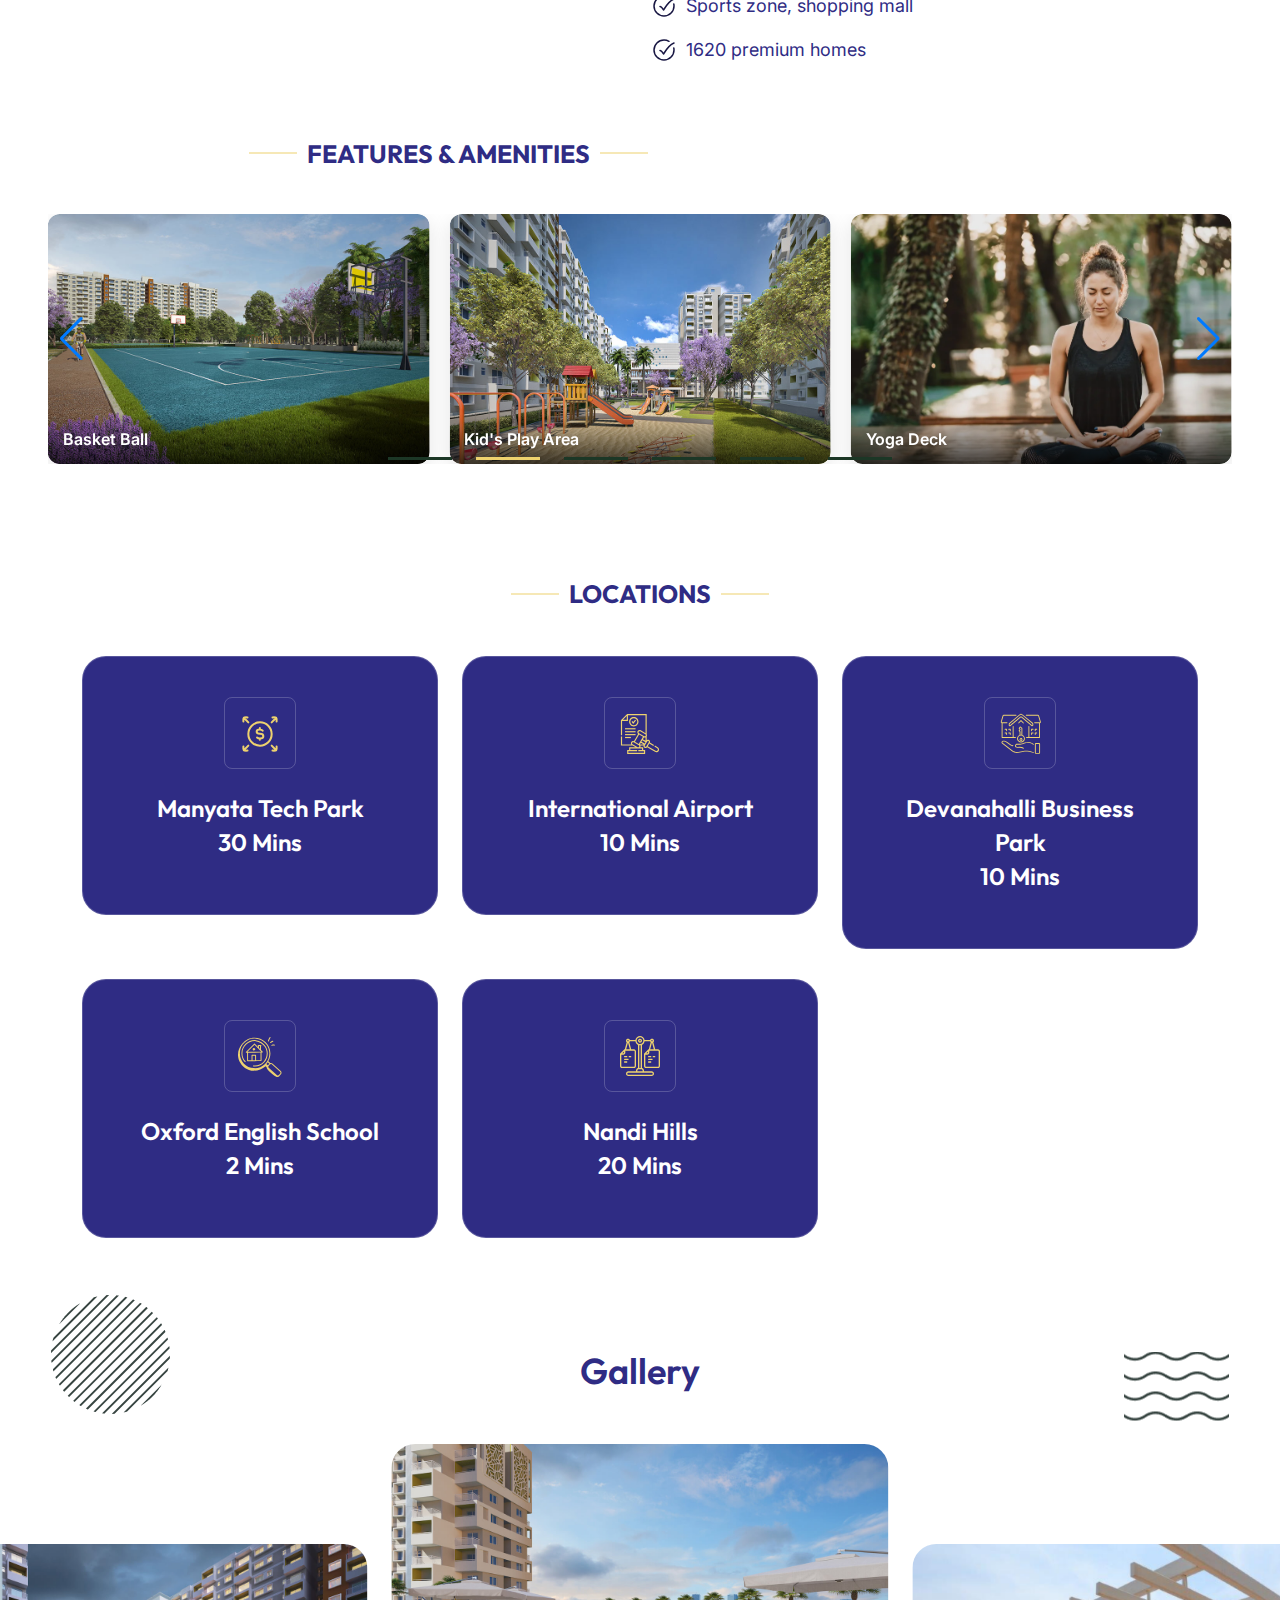
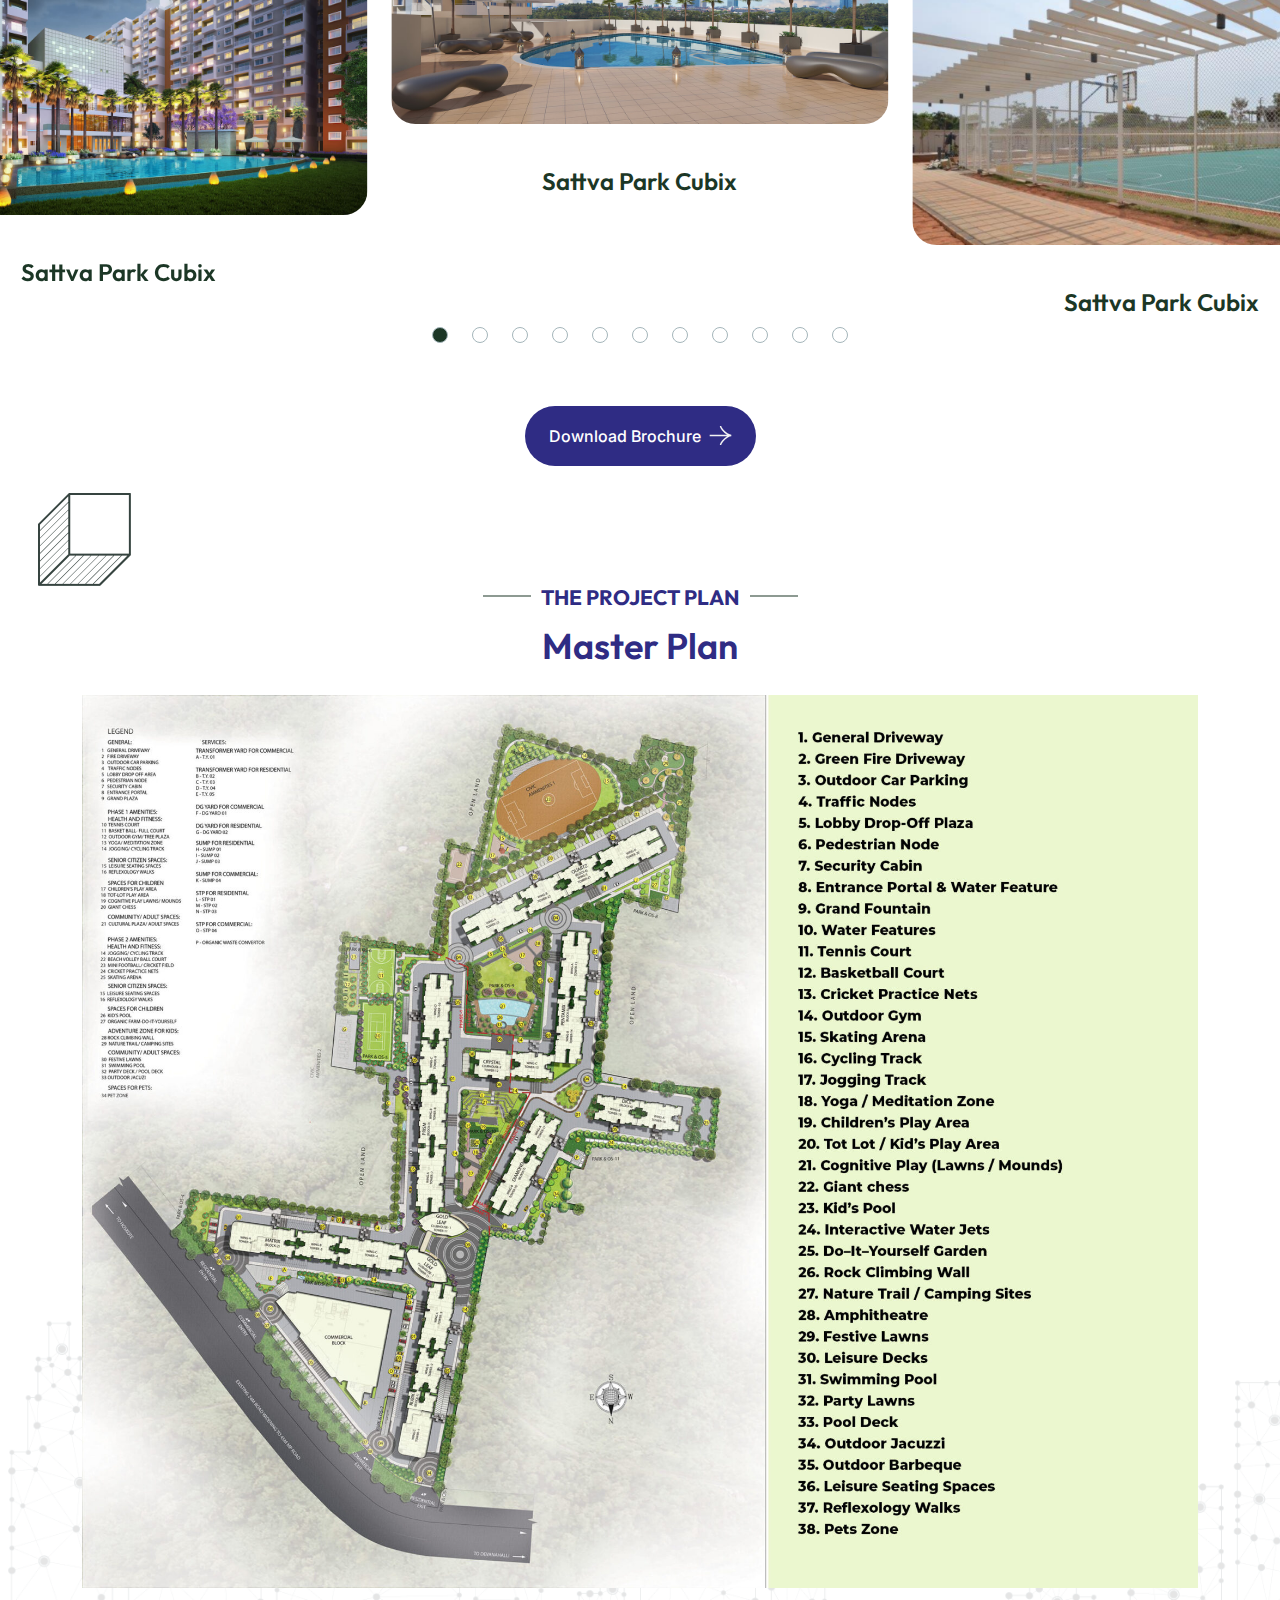
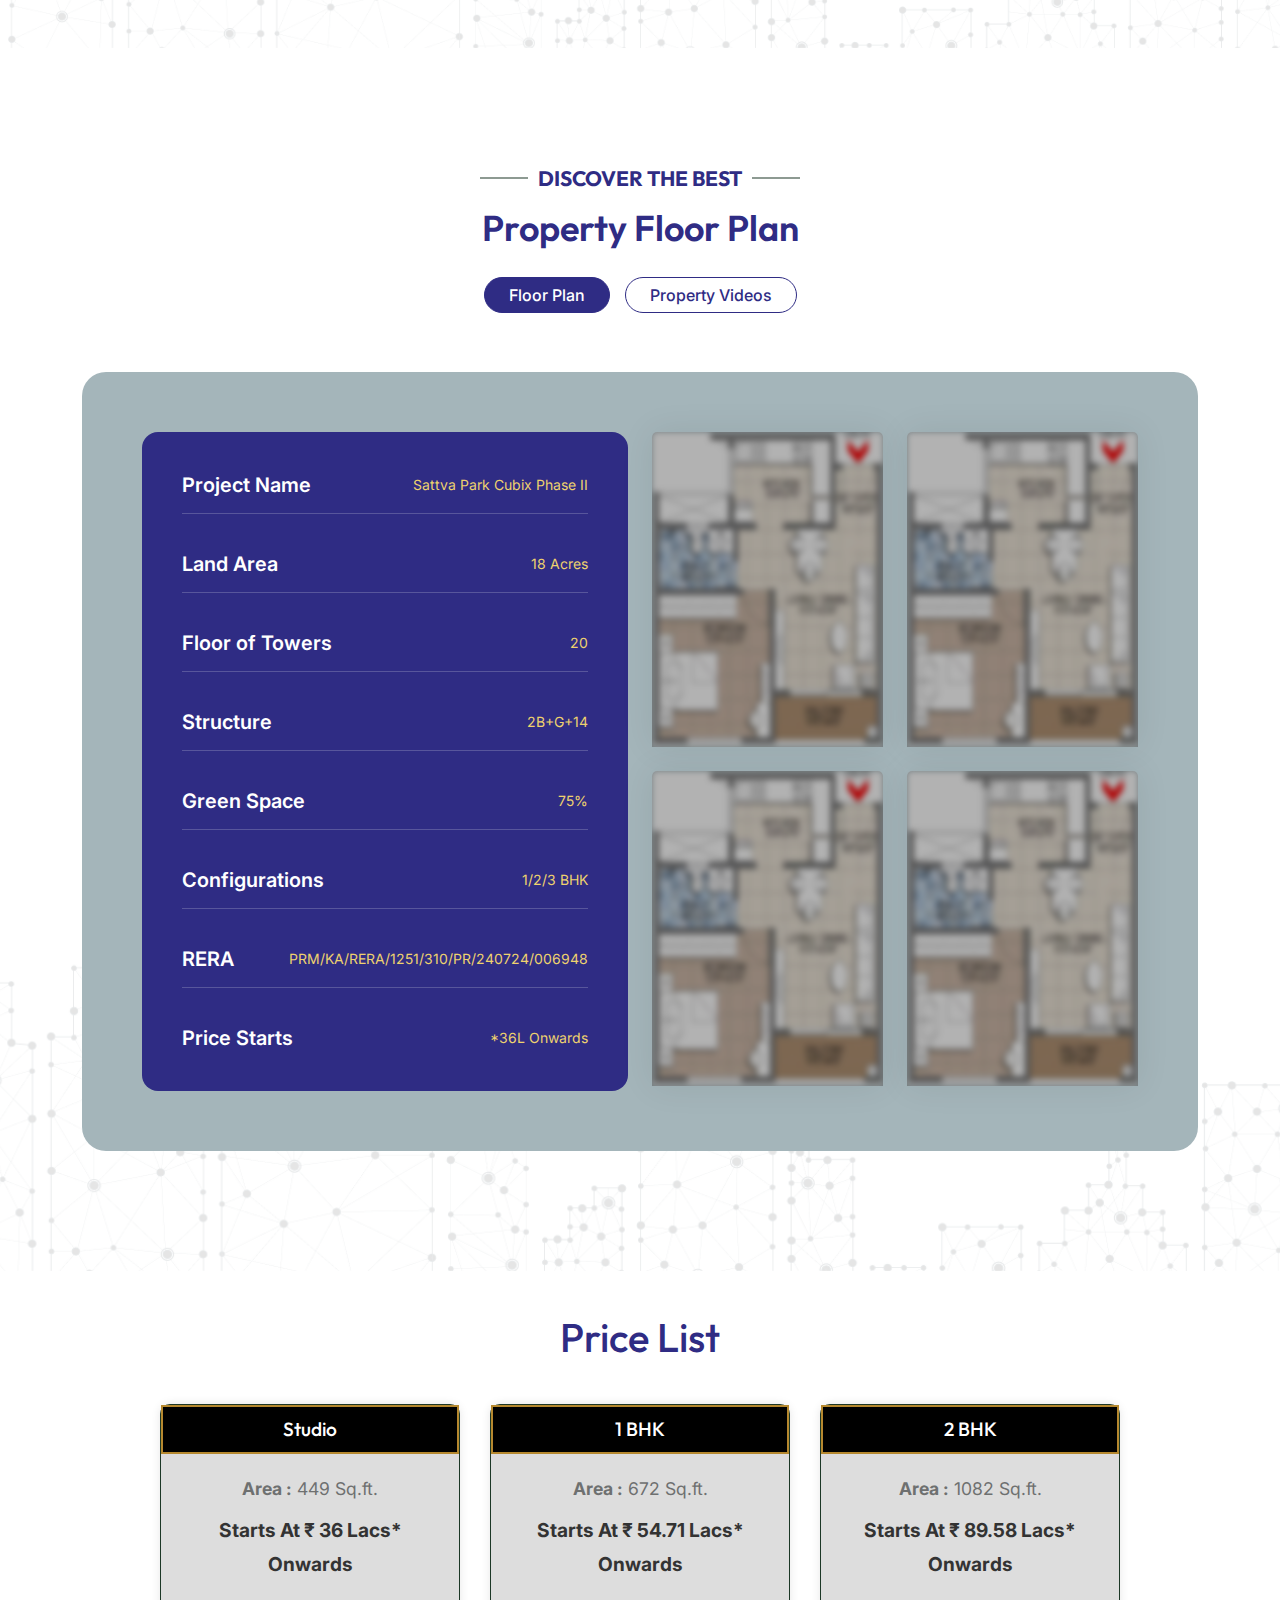
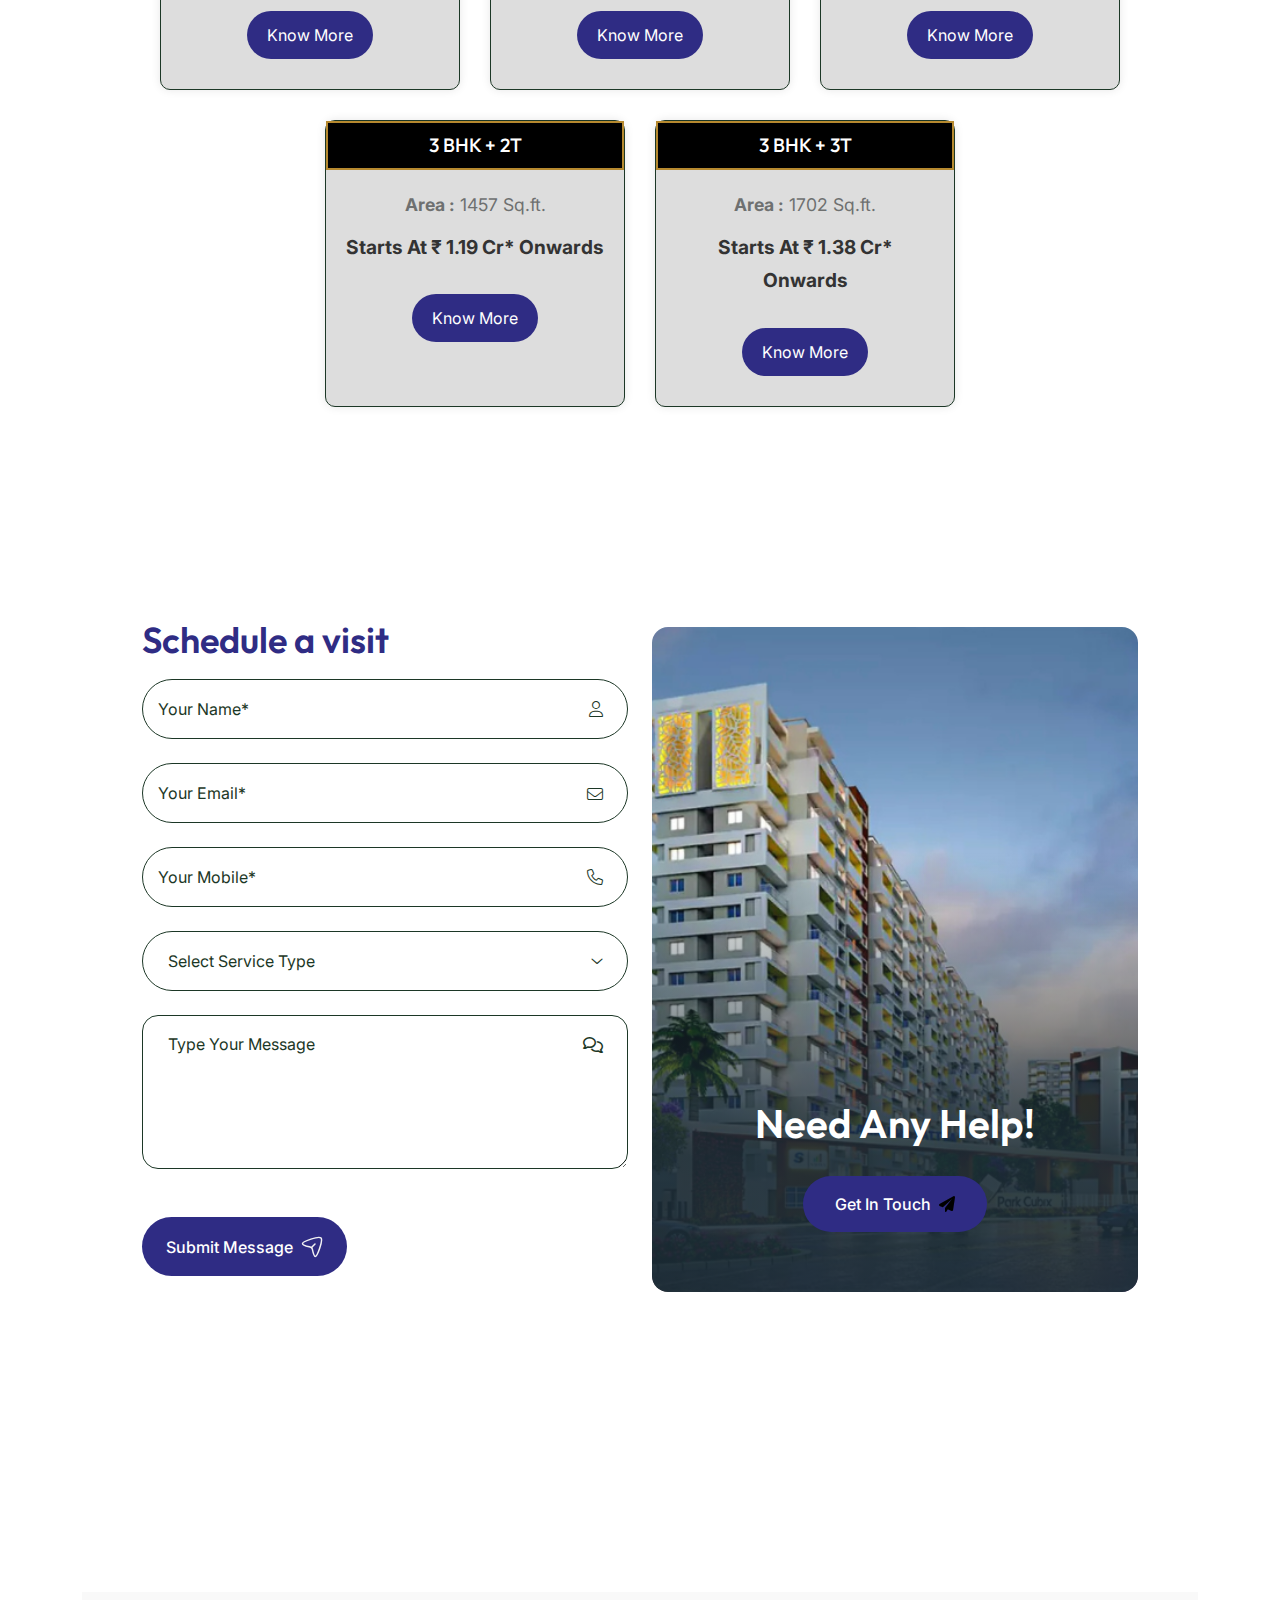
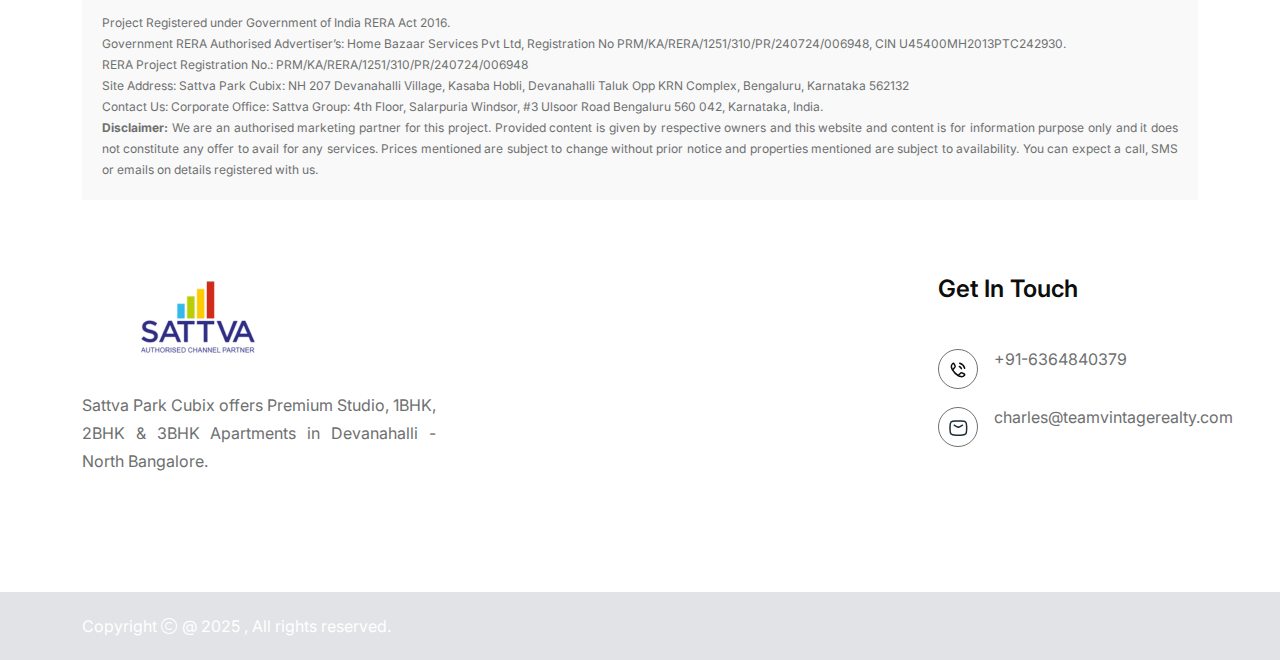
==== commit d4ec63ee: "ff" ====
--- a/index.html
+++ b/index.html
@@ -660,7 +660,7 @@
                       <a href="#features"> Amenities </a>
                     </li>
                     <li class="">
-                      <a href="#floorPlan"> Floor Plan </a>
+                      <a href="#" onclick="scrollToFloorPlan()"> Floor Plans </a>
                     </li>
                     <li class="">
                       <a href="#priceTitle"> Price List </a>
@@ -2461,7 +2461,7 @@
 
     <section
       class="bg-white space overflow-hidden"
-      id="floorPlan"
+      id="floorPlan2"
       data-bg-src="assets/img/bg/property-plan-bg-1.png"
     >
       <div class="container">
@@ -4077,5 +4077,14 @@
       waLink.appendChild(waIcon);
       document.body.appendChild(waLink);
     </script>
+    <script>
+     function scrollToFloorPlan() {
+    const section = document.getElementById("floorPlan");
+    if (section) {
+      section.scrollIntoView({ behavior: "smooth" });
+      window.location.hash = "floorPlan"; // This updates the URL with #floorPlan
+    }
+  }
+    </script>
   </body>
 </html>
